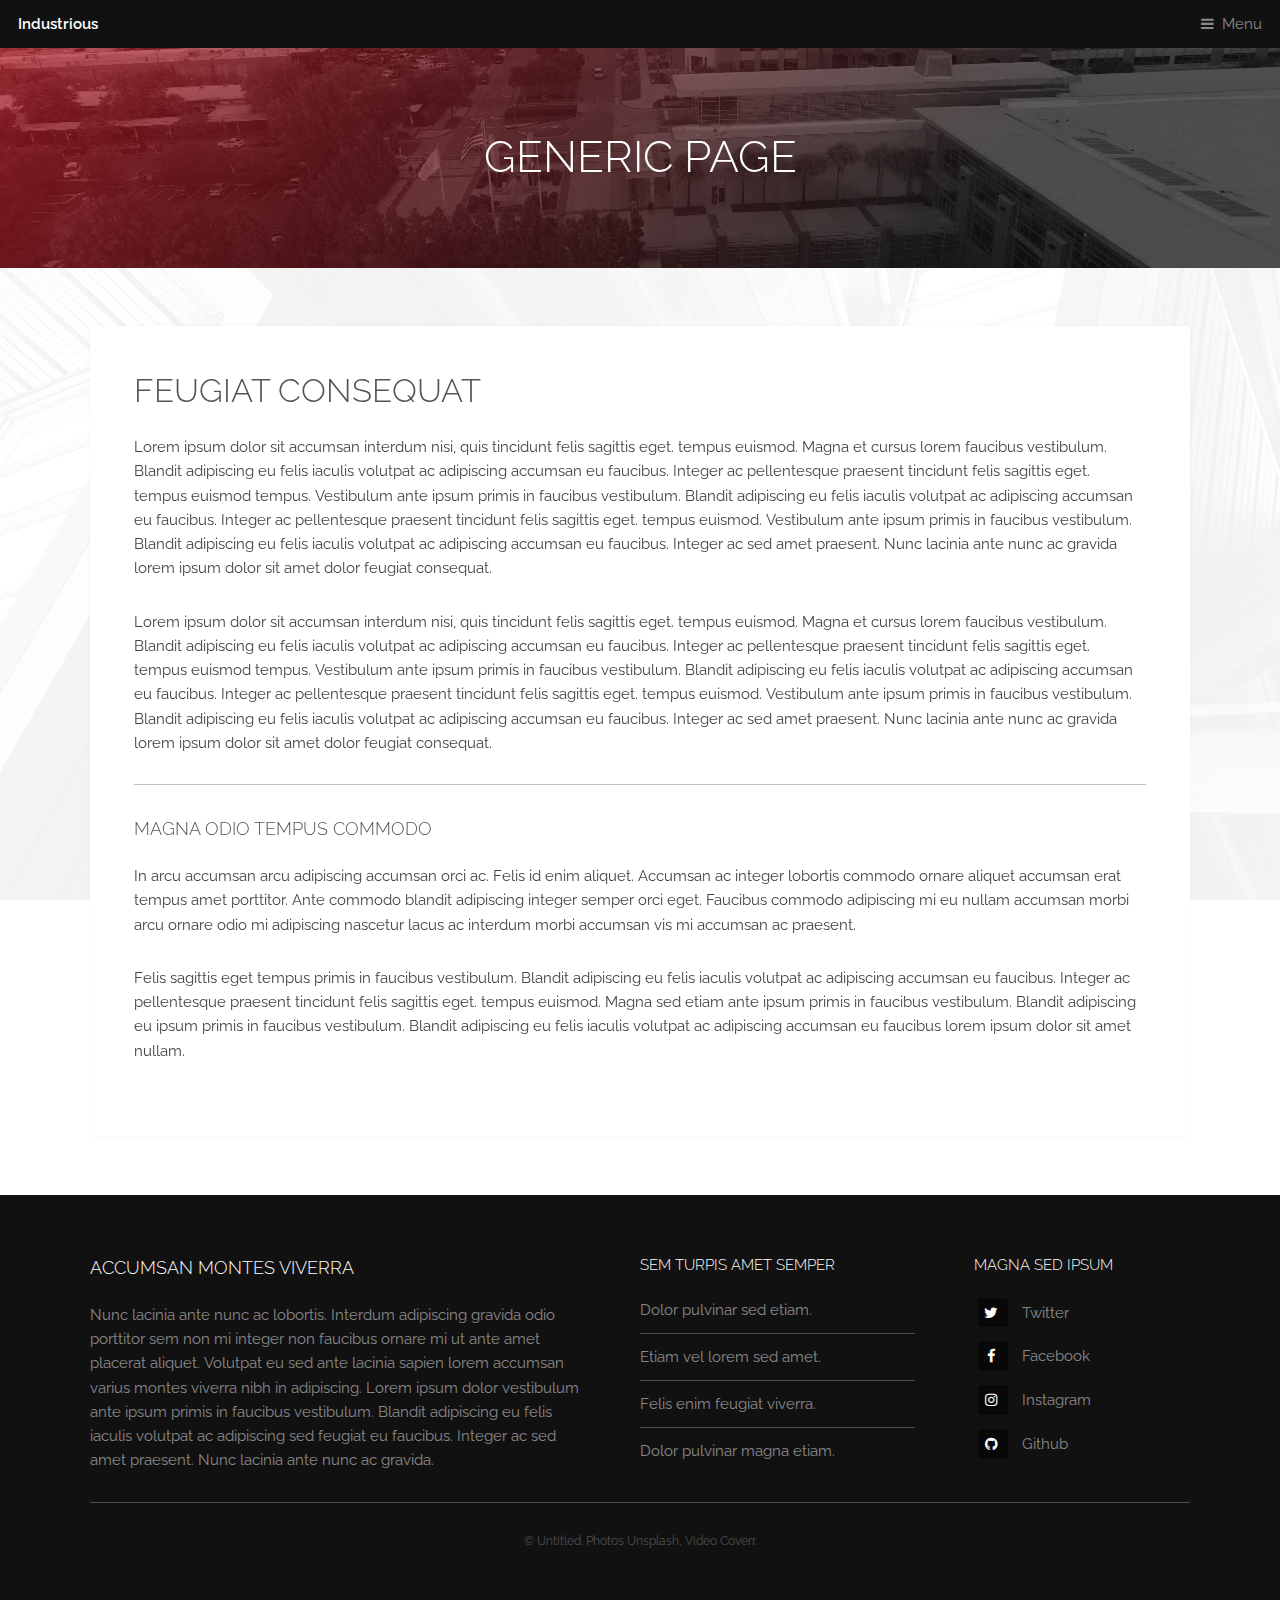
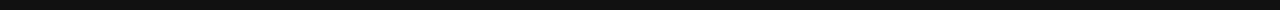
==== generic.html @ 8e57fac6 "PERSONAL WEBSITE" ====
<!DOCTYPE HTML>
<!--
	Industrious by TEMPLATED
	templated.co @templatedco
	Released for free under the Creative Commons Attribution 3.0 license (templated.co/license)
-->
<html>
	<head>
		<title>Generic Page - Industrious by TEMPLATED</title>
		<meta charset="utf-8" />
		<meta name="viewport" content="width=device-width, initial-scale=1, user-scalable=no" />
		<meta name="description" content="" />
		<meta name="keywords" content="" />
		<link rel="stylesheet" href="assets/css/main.css" />
	</head>
	<body class="is-preload">

		<!-- Header -->
			<header id="header">
				<a class="logo" href="index.html">Industrious</a>
				<nav>
					<a href="#menu">Menu</a>
				</nav>
			</header>

		<!-- Nav -->
			<nav id="menu">
				<ul class="links">
					<li><a href="index.html">Home</a></li>
					<li><a href="elements.html">Elements</a></li>
					<li><a href="generic.html">Generic</a></li>
				</ul>
			</nav>

		<!-- Heading -->
			<div id="heading" >
				<h1>Generic Page</h1>
			</div>

		<!-- Main -->
			<section id="main" class="wrapper">
				<div class="inner">
					<div class="content">
						<header>
							<h2>Feugiat consequat</h2>
						</header>
						<p>Lorem ipsum dolor sit accumsan interdum nisi, quis tincidunt felis sagittis eget. tempus euismod. Magna et cursus lorem faucibus vestibulum. Blandit adipiscing eu felis iaculis volutpat ac adipiscing accumsan eu faucibus. Integer ac pellentesque praesent tincidunt felis sagittis eget. tempus euismod tempus. Vestibulum ante ipsum primis in faucibus vestibulum. Blandit adipiscing eu felis iaculis volutpat ac adipiscing accumsan eu faucibus. Integer ac pellentesque praesent tincidunt felis sagittis eget. tempus euismod. Vestibulum ante ipsum primis in faucibus vestibulum. Blandit adipiscing eu felis iaculis volutpat ac adipiscing accumsan eu faucibus. Integer ac sed amet praesent. Nunc lacinia ante nunc ac gravida lorem ipsum dolor sit amet dolor feugiat consequat. </p>
						<p>Lorem ipsum dolor sit accumsan interdum nisi, quis tincidunt felis sagittis eget. tempus euismod. Magna et cursus lorem faucibus vestibulum. Blandit adipiscing eu felis iaculis volutpat ac adipiscing accumsan eu faucibus. Integer ac pellentesque praesent tincidunt felis sagittis eget. tempus euismod tempus. Vestibulum ante ipsum primis in faucibus vestibulum. Blandit adipiscing eu felis iaculis volutpat ac adipiscing accumsan eu faucibus. Integer ac pellentesque praesent tincidunt felis sagittis eget. tempus euismod. Vestibulum ante ipsum primis in faucibus vestibulum. Blandit adipiscing eu felis iaculis volutpat ac adipiscing accumsan eu faucibus. Integer ac sed amet praesent. Nunc lacinia ante nunc ac gravida lorem ipsum dolor sit amet dolor feugiat consequat. </p>
						<hr />
						<h3>Magna odio tempus commodo</h3>
						<p>In arcu accumsan arcu adipiscing accumsan orci ac. Felis id enim aliquet. Accumsan ac integer lobortis commodo ornare aliquet accumsan erat tempus amet porttitor. Ante commodo blandit adipiscing integer semper orci eget. Faucibus commodo adipiscing mi eu nullam accumsan morbi arcu ornare odio mi adipiscing nascetur lacus ac interdum morbi accumsan vis mi accumsan ac praesent.</p>
						<p>Felis sagittis eget tempus primis in faucibus vestibulum. Blandit adipiscing eu felis iaculis volutpat ac adipiscing accumsan eu faucibus. Integer ac pellentesque praesent tincidunt felis sagittis eget. tempus euismod. Magna sed etiam ante ipsum primis in faucibus vestibulum. Blandit adipiscing eu ipsum primis in faucibus vestibulum. Blandit adipiscing eu felis iaculis volutpat ac adipiscing accumsan eu faucibus lorem ipsum dolor sit amet nullam.</p>
					</div>
				</div>
			</section>

		<!-- Footer -->
			<footer id="footer">
				<div class="inner">
					<div class="content">
						<section>
							<h3>Accumsan montes viverra</h3>
							<p>Nunc lacinia ante nunc ac lobortis. Interdum adipiscing gravida odio porttitor sem non mi integer non faucibus ornare mi ut ante amet placerat aliquet. Volutpat eu sed ante lacinia sapien lorem accumsan varius montes viverra nibh in adipiscing. Lorem ipsum dolor vestibulum ante ipsum primis in faucibus vestibulum. Blandit adipiscing eu felis iaculis volutpat ac adipiscing sed feugiat eu faucibus. Integer ac sed amet praesent. Nunc lacinia ante nunc ac gravida.</p>
						</section>
						<section>
							<h4>Sem turpis amet semper</h4>
							<ul class="alt">
								<li><a href="#">Dolor pulvinar sed etiam.</a></li>
								<li><a href="#">Etiam vel lorem sed amet.</a></li>
								<li><a href="#">Felis enim feugiat viverra.</a></li>
								<li><a href="#">Dolor pulvinar magna etiam.</a></li>
							</ul>
						</section>
						<section>
							<h4>Magna sed ipsum</h4>
							<ul class="plain">
								<li><a href="#"><i class="icon fa-twitter">&nbsp;</i>Twitter</a></li>
								<li><a href="#"><i class="icon fa-facebook">&nbsp;</i>Facebook</a></li>
								<li><a href="#"><i class="icon fa-instagram">&nbsp;</i>Instagram</a></li>
								<li><a href="#"><i class="icon fa-github">&nbsp;</i>Github</a></li>
							</ul>
						</section>
					</div>
					<div class="copyright">
						&copy; Untitled. Photos <a href="https://unsplash.co">Unsplash</a>, Video <a href="https://coverr.co">Coverr</a>.
					</div>
				</div>
			</footer>

		<!-- Scripts -->
			<script src="assets/js/jquery.min.js"></script>
			<script src="assets/js/browser.min.js"></script>
			<script src="assets/js/breakpoints.min.js"></script>
			<script src="assets/js/util.js"></script>
			<script src="assets/js/main.js"></script>

	</body>
</html>
---- assets/css/main.css ----
@import url(font-awesome.min.css);
@import url("https://fonts.googleapis.com/css?family=Raleway:200,300,400,500,600");
/*
	Industrious by TEMPLATED
	templated.co @templatedco
	Released for free under the Creative Commons Attribution 3.0 license (templated.co/license)
*/
/* Basic */
@-ms-viewport {
  width: device-width; }
body {
  -ms-overflow-style: scrollbar; }

@media screen and (max-width: 480px) {
  html, body {
    min-width: 320px; } }
html {
  box-sizing: border-box; }

*, *:before, *:after {
  box-sizing: inherit; }

body {
  background: #ffffff; }
  body.is-preload *, body.is-preload *:before, body.is-preload *:after {
    -moz-animation: none !important;
    -webkit-animation: none !important;
    -ms-animation: none !important;
    animation: none !important;
    -moz-transition: none !important;
    -webkit-transition: none !important;
    -ms-transition: none !important;
    transition: none !important; }

html, body, div, span, applet, object,
iframe, h1, h2, h3, h4, h5, h6, p, blockquote,
pre, a, abbr, acronym, address, big, cite,
code, del, dfn, em, img, ins, kbd, q, s, samp,
small, strike, strong, sub, sup, tt, var, b,
u, i, center, dl, dt, dd, ol, ul, li, fieldset,
form, label, legend, table, caption, tbody,
tfoot, thead, tr, th, td, article, aside,
canvas, details, embed, figure, figcaption,
footer, header, hgroup, menu, nav, output, ruby,
section, summary, time, mark, audio, video {
  margin: 0;
  padding: 0;
  border: 0;
  font-size: 100%;
  font: inherit;
  vertical-align: baseline; }

article, aside, details, figcaption, figure,
footer, header, hgroup, menu, nav, section {
  display: block; }

body {
  line-height: 1; }

ol, ul {
  list-style: none; }

blockquote, q {
  quotes: none; }
  blockquote:before, blockquote:after, q:before, q:after {
    content: '';
    content: none; }

table {
  border-collapse: collapse;
  border-spacing: 0; }

body {
  -webkit-text-size-adjust: none; }

mark {
  background-color: transparent;
  color: inherit; }

input::-moz-focus-inner {
  border: 0;
  padding: 0; }

input, select, textarea {
  -moz-appearance: none;
  -webkit-appearance: none;
  -ms-appearance: none;
  appearance: none; }

/* Typography */
html {
  font-size: 13pt; }
  @media screen and (max-width: 1680px) {
    html {
      font-size: 11pt; } }
  @media screen and (max-width: 980px) {
    html {
      font-size: 12pt; } }
  @media screen and (max-width: 480px) {
    html {
      font-size: 11pt; } }

body {
  background-color: #ffffff;
  color: #444444; }

body, input, select, textarea {
  font-family: "Raleway", Arial, Helvetica, sans-serif;
  font-weight: 400;
  font-size: 1rem;
  line-height: 1.65; }

a {
  -moz-transition: color 0.2s ease-in-out;
  -webkit-transition: color 0.2s ease-in-out;
  -ms-transition: color 0.2s ease-in-out;
  transition: color 0.2s ease-in-out;
  text-decoration: underline; }
  a:hover {
    text-decoration: none; }

strong, b {
  font-weight: 600; }

em, i {
  font-style: italic; }

p {
  margin: 0 0 2rem 0; }

header.special {
  text-align: center;
  margin-bottom: 4rem; }
  header.special p {
    max-width: 75%;
    margin-left: auto;
    margin-right: auto; }

h1, h2, h3, h4, h5, h6 {
  font-weight: 300;
  line-height: 1.5;
  text-transform: uppercase;
  margin: 0 0 1.5rem 0; }
  h1 a, h2 a, h3 a, h4 a, h5 a, h6 a {
    color: inherit;
    text-decoration: none; }

h1 {
  font-size: 3rem;
  line-height: 1.2; }

h2 {
  font-size: 2.25rem;
  line-height: 1.3; }

h3 {
  font-size: 1.25rem; }

h4 {
  font-size: 1rem; }

h5 {
  font-size: 0.9rem; }

h6 {
  font-size: 0.7rem; }

@media screen and (max-width: 736px) {
  h1 {
    font-size: 2.75rem;
    line-height: 1.3; }

  h2 {
    font-size: 1.75rem;
    line-height: 1.5; }

  h3 {
    font-size: 1.25rem; } }
sub {
  font-size: 0.8rem;
  position: relative;
  top: 0.5rem; }

sup {
  font-size: 0.8rem;
  position: relative;
  top: -0.5rem; }

blockquote {
  border-left: solid 0.5rem;
  font-style: italic;
  margin: 0 0 2rem 0;
  padding: 1rem 0 1rem 2rem; }

code {
  border-radius: 4px;
  border: solid 1px;
  font-family: "Courier New", monospace;
  font-size: 0.9rem;
  margin: 0 0.25rem;
  padding: 0.25rem 0.65rem; }

pre {
  -webkit-overflow-scrolling: touch;
  font-family: "Courier New", monospace;
  font-size: 0.9rem;
  margin: 0 0 2rem 0; }
  pre code {
    display: block;
    line-height: 1.75;
    padding: 1rem 1.5rem;
    overflow-x: auto; }

hr {
  border: 0;
  border-bottom: solid 1px;
  margin: 2rem 0; }
  hr.major {
    margin: 4rem 0; }

input, select, textarea {
  color: #555555; }

a {
  color: #ce1b28; }

strong, b {
  color: #555555; }

h1, h2, h3, h4, h5, h6 {
  color: #555555; }

blockquote {
  border-left-color: rgba(0, 0, 0, 0.25); }

code {
  background: rgba(0, 0, 0, 0.075);
  border-color: rgba(0, 0, 0, 0.25); }

hr {
  border-bottom-color: rgba(0, 0, 0, 0.25); }

/* Inner */
.inner {
  margin: 0 auto;
  width: 75rem;
  max-width: calc(100% - 6rem); }
  @media screen and (max-width: 480px) {
    .inner {
      max-width: calc(100% - 3rem); } }

/* Button */
input[type="submit"],
input[type="reset"],
input[type="button"],
button,
.button {
  -moz-appearance: none;
  -webkit-appearance: none;
  -ms-appearance: none;
  appearance: none;
  -moz-transition: background-color 0.2s ease-in-out, box-shadow 0.2s ease-in-out, color 0.2s ease-in-out;
  -webkit-transition: background-color 0.2s ease-in-out, box-shadow 0.2s ease-in-out, color 0.2s ease-in-out;
  -ms-transition: background-color 0.2s ease-in-out, box-shadow 0.2s ease-in-out, color 0.2s ease-in-out;
  transition: background-color 0.2s ease-in-out, box-shadow 0.2s ease-in-out, color 0.2s ease-in-out;
  border: 0;
  border-radius: 4px;
  cursor: pointer;
  display: inline-block;
  font-weight: 600;
  height: 3.25rem;
  line-height: 3.25rem;
  padding: 0 1.75rem;
  text-align: center;
  text-decoration: none;
  white-space: nowrap; }
  input[type="submit"].small,
  input[type="reset"].small,
  input[type="button"].small,
  button.small,
  .button.small {
    font-size: 0.8rem;
    height: 2.4375rem;
    line-height: 2.4375rem;
    padding: 0 1.25rem; }
  input[type="submit"].large,
  input[type="reset"].large,
  input[type="button"].large,
  button.large,
  .button.large {
    font-size: 1.35rem;
    height: 4.0625rem;
    line-height: 4.0625rem;
    padding: 0 2rem; }
  input[type="submit"].wide,
  input[type="reset"].wide,
  input[type="button"].wide,
  button.wide,
  .button.wide {
    min-width: 13rem; }
  input[type="submit"].icon:before,
  input[type="reset"].icon:before,
  input[type="button"].icon:before,
  button.icon:before,
  .button.icon:before {
    margin-right: 0.5rem; }
  input[type="submit"].fit,
  input[type="reset"].fit,
  input[type="button"].fit,
  button.fit,
  .button.fit {
    width: 100%; }
  input[type="submit"].disabled, input[type="submit"]:disabled,
  input[type="reset"].disabled,
  input[type="reset"]:disabled,
  input[type="button"].disabled,
  input[type="button"]:disabled,
  button.disabled,
  button:disabled,
  .button.disabled,
  .button:disabled {
    pointer-events: none;
    opacity: 0.25; }

input[type="submit"],
input[type="reset"],
input[type="button"],
button,
.button {
  background-color: transparent;
  box-shadow: inset 0 0 0 1px #555555;
  color: #555555 !important; }
  input[type="submit"]:hover,
  input[type="reset"]:hover,
  input[type="button"]:hover,
  button:hover,
  .button:hover {
    box-shadow: inset 0 0 0 1px #ce1b28;
    color: #ce1b28 !important; }
    input[type="submit"]:hover:active,
    input[type="reset"]:hover:active,
    input[type="button"]:hover:active,
    button:hover:active,
    .button:hover:active {
      background-color: rgba(206, 27, 40, 0.25); }
  input[type="submit"].primary,
  input[type="reset"].primary,
  input[type="button"].primary,
  button.primary,
  .button.primary {
    box-shadow: none;
    background-color: #ce1b28;
    color: #ffffff !important; }
    input[type="submit"].primary:hover,
    input[type="reset"].primary:hover,
    input[type="button"].primary:hover,
    button.primary:hover,
    .button.primary:hover {
      background-color: #e2212f;
      box-shadow: none; }
      input[type="submit"].primary:hover:active,
      input[type="reset"].primary:hover:active,
      input[type="button"].primary:hover:active,
      button.primary:hover:active,
      .button.primary:hover:active {
        background-color: #b71824; }

/* Form */
form {
  margin: 0 0 2rem 0; }

input[type="text"],
input[type="password"],
input[type="email"],
input[type="tel"],
input[type="search"],
input[type="url"],
select,
textarea {
  -moz-appearance: none;
  -webkit-appearance: none;
  -ms-appearance: none;
  appearance: none;
  border-radius: 4px;
  border: none;
  border: solid 1px;
  color: inherit;
  display: block;
  outline: 0;
  padding: 0 1rem;
  text-decoration: none;
  width: 100%; }
  input[type="text"]:invalid,
  input[type="password"]:invalid,
  input[type="email"]:invalid,
  input[type="tel"]:invalid,
  input[type="search"]:invalid,
  input[type="url"]:invalid,
  select:invalid,
  textarea:invalid {
    box-shadow: none; }

label {
  display: block;
  font-size: 1rem;
  font-weight: 600;
  margin: 0 0 1rem 0; }

input[type="text"],
input[type="password"],
input[type="email"],
input[type="tel"],
input[type="search"],
input[type="url"] {
  height: 3.25rem; }

select {
  background-size: 1.25rem;
  background-repeat: no-repeat;
  background-position: calc(100% - 1rem) center;
  height: 3.25rem;
  padding-right: 3.25rem;
  text-overflow: ellipsis; }
  select:focus::-ms-value {
    background-color: transparent; }
  select::-ms-expand {
    display: none; }

textarea {
  padding: 0.75rem 1rem; }

input[type="checkbox"],
input[type="radio"] {
  -moz-appearance: none;
  -webkit-appearance: none;
  -ms-appearance: none;
  appearance: none;
  display: block;
  float: left;
  margin-right: -2rem;
  opacity: 0;
  width: 1rem;
  z-index: -1; }
  input[type="checkbox"] + label,
  input[type="radio"] + label {
    text-decoration: none;
    cursor: pointer;
    display: inline-block;
    font-size: 1rem;
    font-weight: 400;
    padding-left: 2.825rem;
    padding-right: 0.875rem;
    position: relative; }
    input[type="checkbox"] + label:before,
    input[type="radio"] + label:before {
      -moz-osx-font-smoothing: grayscale;
      -webkit-font-smoothing: antialiased;
      font-family: FontAwesome;
      font-style: normal;
      font-weight: normal;
      text-transform: none !important; }
    input[type="checkbox"] + label:before,
    input[type="radio"] + label:before {
      border-radius: 4px;
      border: solid 1px;
      content: '';
      display: inline-block;
      height: 1.95rem;
      left: 0;
      line-height: 1.86875rem;
      position: absolute;
      text-align: center;
      top: -0.1625rem;
      width: 1.95rem; }
  input[type="checkbox"]:checked + label:before,
  input[type="radio"]:checked + label:before {
    content: '\f00c'; }

input[type="checkbox"] + label:before {
  border-radius: 4px; }

input[type="radio"] + label:before {
  border-radius: 100%; }

::-webkit-input-placeholder {
  opacity: 1.0; }

:-moz-placeholder {
  opacity: 1.0; }

::-moz-placeholder {
  opacity: 1.0; }

:-ms-input-placeholder {
  opacity: 1.0; }

label {
  color: #555555; }

input[type="text"],
input[type="password"],
input[type="email"],
input[type="tel"],
input[type="search"],
input[type="url"],
select,
textarea {
  background-color: rgba(0, 0, 0, 0.075);
  border-color: rgba(0, 0, 0, 0.25); }
  input[type="text"]:focus,
  input[type="password"]:focus,
  input[type="email"]:focus,
  input[type="tel"]:focus,
  input[type="search"]:focus,
  input[type="url"]:focus,
  select:focus,
  textarea:focus {
    border-color: #ce1b28;
    box-shadow: 0 0 0 1px #ce1b28; }

select {
  background-image: url("data:image/svg+xml;charset=utf8,%3Csvg xmlns='http://www.w3.org/2000/svg' width='40' height='40' preserveAspectRatio='none' viewBox='0 0 40 40'%3E%3Cpath d='M9.4,12.3l10.4,10.4l10.4-10.4c0.2-0.2,0.5-0.4,0.9-0.4c0.3,0,0.6,0.1,0.9,0.4l3.3,3.3c0.2,0.2,0.4,0.5,0.4,0.9 c0,0.4-0.1,0.6-0.4,0.9L20.7,31.9c-0.2,0.2-0.5,0.4-0.9,0.4c-0.3,0-0.6-0.1-0.9-0.4L4.3,17.3c-0.2-0.2-0.4-0.5-0.4-0.9 c0-0.4,0.1-0.6,0.4-0.9l3.3-3.3c0.2-0.2,0.5-0.4,0.9-0.4S9.1,12.1,9.4,12.3z' fill='rgba(0, 0, 0, 0.25)' /%3E%3C/svg%3E"); }
  select option {
    color: #444444;
    background-color: #ffffff; }

input[type="checkbox"] + label,
input[type="radio"] + label {
  color: #444444; }
  input[type="checkbox"] + label:before,
  input[type="radio"] + label:before {
    background: rgba(0, 0, 0, 0.075);
    border-color: rgba(0, 0, 0, 0.25); }
input[type="checkbox"]:checked + label:before,
input[type="radio"]:checked + label:before {
  background-color: #ce1b28;
  border-color: #ce1b28;
  color: #ffffff; }
input[type="checkbox"]:focus + label:before,
input[type="radio"]:focus + label:before {
  border-color: #ce1b28;
  box-shadow: 0 0 0 1px #ce1b28; }

::-webkit-input-placeholder {
  color: #bbbbbb !important; }

:-moz-placeholder {
  color: #bbbbbb !important; }

::-moz-placeholder {
  color: #bbbbbb !important; }

:-ms-input-placeholder {
  color: #bbbbbb !important; }

/* List */
ol {
  list-style: decimal;
  margin: 0 0 2rem 0;
  padding-left: 1.25rem; }
  ol li {
    padding-left: 0.25rem; }

ul {
  list-style: disc;
  margin: 0 0 2rem 0;
  padding-left: 1rem; }
  ul li {
    padding-left: 0.325rem; }
  ul.plain {
    list-style: none;
    padding-left: 0; }
    ul.plain li {
      margin-bottom: 1rem; }
      ul.plain li .icon {
        border-radius: 4px;
        color: #ffffff;
        display: inline-block;
        margin-right: 1rem;
        text-align: center;
        width: 2rem;
        height: 2rem;
        line-height: 2rem;
        background: rgba(0, 0, 0, 0.5); }
  ul.alt {
    list-style: none;
    padding-left: 0; }
    ul.alt li {
      border-top: solid 1px;
      padding: 0.75rem 0; }
      ul.alt li:first-child {
        border-top: 0;
        padding-top: 0; }
      ul.alt li:last-child {
        padding-bottom: 0; }

dl {
  margin: 0 0 2rem 0; }
  dl dt {
    display: block;
    font-weight: 600;
    margin: 0 0 1rem 0; }
  dl dd {
    margin-left: 1.5rem; }

ul.alt li {
  border-top-color: rgba(0, 0, 0, 0.25); }

/* Table */
.table-wrapper {
  -webkit-overflow-scrolling: touch;
  overflow-x: auto; }

table {
  margin: 0 0 2rem 0;
  width: 100%; }
  table tbody tr {
    border: solid 1px;
    border-left: 0;
    border-right: 0; }
  table td {
    padding: 0.75rem 0.75rem; }
  table th {
    font-size: 0.9rem;
    font-weight: 600;
    padding: 0 0.75rem 0.75rem 0.75rem;
    text-align: left; }
  table thead {
    border-bottom: solid 2px; }
  table tfoot {
    border-top: solid 2px; }
  table.alt {
    border-collapse: separate; }
    table.alt tbody tr td {
      border: solid 1px;
      border-left-width: 0;
      border-top-width: 0; }
      table.alt tbody tr td:first-child {
        border-left-width: 1px; }
    table.alt tbody tr:first-child td {
      border-top-width: 1px; }
    table.alt thead {
      border-bottom: 0; }
    table.alt tfoot {
      border-top: 0; }

table tbody tr {
  border-color: rgba(0, 0, 0, 0.25); }
  table tbody tr:nth-child(2n + 1) {
    background-color: rgba(0, 0, 0, 0.075); }
table th {
  color: #555555; }
table thead {
  border-bottom-color: rgba(0, 0, 0, 0.25); }
table tfoot {
  border-top-color: rgba(0, 0, 0, 0.25); }
table.alt tbody tr td {
  border-color: rgba(0, 0, 0, 0.25); }

/* Highlights */
.highlights {
  width: 100%;
  margin: 2.5rem 0;
  display: -moz-flex;
  display: -webkit-flex;
  display: -ms-flex;
  display: flex;
  -moz-flex-wrap: wrap;
  -webkit-flex-wrap: wrap;
  -ms-flex-wrap: wrap;
  flex-wrap: wrap;
  -moz-align-items: -moz-stretch;
  -webkit-align-items: -webkit-stretch;
  -ms-align-items: -ms-stretch;
  align-items: stretch; }
  .highlights > * {
    -moz-flex-shrink: 1;
    -webkit-flex-shrink: 1;
    -ms-flex-shrink: 1;
    flex-shrink: 1;
    -moz-flex-grow: 0;
    -webkit-flex-grow: 0;
    -ms-flex-grow: 0;
    flex-grow: 0; }
  .highlights > * {
    width: 33.3333333333%; }
  .highlights > * {
    padding: 1.5rem;
    width: calc(33.3333333333% + 1rem); }
  .highlights > :nth-child(-n + 3) {
    padding-top: 0; }
  .highlights > :nth-last-child(-n + 3) {
    padding-bottom: 0; }
  .highlights > :nth-child(3n + 1) {
    padding-left: 0; }
  .highlights > :nth-child(3n) {
    padding-right: 0; }
  .highlights > :nth-child(3n + 1),
  .highlights > :nth-child(3n) {
    width: calc(33.3333333333% + -0.5rem); }
  .highlights .content {
    border-radius: 4px;
    height: 100%;
    padding: 3rem;
    text-align: center; }
    .highlights .content .icon {
      font-size: 5rem; }
  .highlights > div > :last-child {
    margin-bottom: 0; }
  @media screen and (max-width: 980px) {
    .highlights > * {
      width: 50%; }
    .highlights > * {
      padding: 1rem;
      width: calc(33.3333333333% + 0.6666666667rem); }
    .highlights > :nth-child(-n + 3) {
      padding-top: 1rem; }
    .highlights > :nth-last-child(-n + 3) {
      padding-bottom: 1rem; }
    .highlights > :nth-child(3n + 1) {
      padding-left: 1rem; }
    .highlights > :nth-child(3n) {
      padding-right: 1rem; }
    .highlights > :nth-child(3n + 1),
    .highlights > :nth-child(3n) {
      padding: 1rem;
      width: calc(50% + 1rem); }
    .highlights > * {
      padding: 1rem;
      width: calc(50% + 1rem); }
    .highlights > :nth-child(-n + 2) {
      padding-top: 0; }
    .highlights > :nth-last-child(-n + 2) {
      padding-bottom: 0; }
    .highlights > :nth-child(2n + 1) {
      padding-left: 0; }
    .highlights > :nth-child(2n) {
      padding-right: 0; }
    .highlights > :nth-child(2n + 1),
    .highlights > :nth-child(2n) {
      width: calc(50% + 0rem); }
    .highlights .content {
      padding: 2rem; } }
  @media screen and (max-width: 736px) {
    .highlights > * {
      width: 100%; }
    .highlights > * {
      padding: 1rem;
      width: calc(33.3333333333% + 0.6666666667rem); }
    .highlights > :nth-child(-n + 3) {
      padding-top: 1rem; }
    .highlights > :nth-last-child(-n + 3) {
      padding-bottom: 1rem; }
    .highlights > :nth-child(3n + 1) {
      padding-left: 1rem; }
    .highlights > :nth-child(3n) {
      padding-right: 1rem; }
    .highlights > :nth-child(3n + 1),
    .highlights > :nth-child(3n) {
      padding: 1rem;
      width: calc(100% + 2rem); }
    .highlights > * {
      padding: 1rem;
      width: calc(50% + 1rem); }
    .highlights > :nth-child(-n + 2) {
      padding-top: 1rem; }
    .highlights > :nth-last-child(-n + 2) {
      padding-bottom: 1rem; }
    .highlights > :nth-child(2n + 1) {
      padding-left: 1rem; }
    .highlights > :nth-child(2n) {
      padding-right: 1rem; }
    .highlights > :nth-child(2n + 1),
    .highlights > :nth-child(2n) {
      padding: 1rem;
      width: calc(100% + 2rem); }
    .highlights > * {
      padding: 1rem;
      width: calc(100% + 2rem); }
    .highlights > :nth-child(-n + 1) {
      padding-top: 0; }
    .highlights > :nth-last-child(-n + 1) {
      padding-bottom: 0; }
    .highlights > :nth-child(1n + 1) {
      padding-left: 0; }
    .highlights > :nth-child(1n) {
      padding-right: 0; }
    .highlights > :nth-child(1n + 1),
    .highlights > :nth-child(1n) {
      width: calc(100% + 1rem); } }

.highlights .content {
  background: #ffffff;
  box-shadow: 0px 0px 4px 1px rgba(0, 0, 0, 0.025); }

/* Testimonials */
.testimonials {
  margin: 2.5rem 0;
  width: 100%;
  display: -moz-flex;
  display: -webkit-flex;
  display: -ms-flex;
  display: flex;
  -moz-flex-wrap: wrap;
  -webkit-flex-wrap: wrap;
  -ms-flex-wrap: wrap;
  flex-wrap: wrap;
  -moz-align-items: -moz-stretch;
  -webkit-align-items: -webkit-stretch;
  -ms-align-items: -ms-stretch;
  align-items: stretch; }
  .testimonials > * {
    -moz-flex-shrink: 1;
    -webkit-flex-shrink: 1;
    -ms-flex-shrink: 1;
    flex-shrink: 1;
    -moz-flex-grow: 0;
    -webkit-flex-grow: 0;
    -ms-flex-grow: 0;
    flex-grow: 0; }
  .testimonials > * {
    width: 33.3333333333%; }
  .testimonials > * {
    padding: 1.5rem;
    width: calc(33.3333333333% + 1rem); }
  .testimonials > :nth-child(-n + 3) {
    padding-top: 0; }
  .testimonials > :nth-last-child(-n + 3) {
    padding-bottom: 0; }
  .testimonials > :nth-child(3n + 1) {
    padding-left: 0; }
  .testimonials > :nth-child(3n) {
    padding-right: 0; }
  .testimonials > :nth-child(3n + 1),
  .testimonials > :nth-child(3n) {
    width: calc(33.3333333333% + -0.5rem); }
  .testimonials .content {
    border-radius: 4px;
    height: 100%;
    padding: 3rem; }
    .testimonials .content .author {
      display: -moz-flex;
      display: -webkit-flex;
      display: -ms-flex;
      display: flex;
      -moz-align-items: center;
      -webkit-align-items: center;
      -ms-align-items: center;
      align-items: center; }
      .testimonials .content .author blockquote {
        margin: 0; }
      .testimonials .content .author .image {
        margin-right: 2rem;
        width: 20%; }
        .testimonials .content .author .image img {
          border-radius: 100%;
          max-width: 100%; }
    .testimonials .content .credit {
      font-size: 0.75rem; }
    .testimonials .content p:last-child {
      margin: 0; }
  .testimonials > div > :last-child {
    margin-bottom: 0; }
  @media screen and (max-width: 980px) {
    .testimonials > * {
      width: 50%; }
    .testimonials > * {
      padding: 1rem;
      width: calc(33.3333333333% + 0.6666666667rem); }
    .testimonials > :nth-child(-n + 3) {
      padding-top: 1rem; }
    .testimonials > :nth-last-child(-n + 3) {
      padding-bottom: 1rem; }
    .testimonials > :nth-child(3n + 1) {
      padding-left: 1rem; }
    .testimonials > :nth-child(3n) {
      padding-right: 1rem; }
    .testimonials > :nth-child(3n + 1),
    .testimonials > :nth-child(3n) {
      padding: 1rem;
      width: calc(50% + 1rem); }
    .testimonials > * {
      padding: 1rem;
      width: calc(50% + 1rem); }
    .testimonials > :nth-child(-n + 2) {
      padding-top: 0; }
    .testimonials > :nth-last-child(-n + 2) {
      padding-bottom: 0; }
    .testimonials > :nth-child(2n + 1) {
      padding-left: 0; }
    .testimonials > :nth-child(2n) {
      padding-right: 0; }
    .testimonials > :nth-child(2n + 1),
    .testimonials > :nth-child(2n) {
      width: calc(50% + 0rem); }
    .testimonials .content {
      padding: 2rem; } }
  @media screen and (max-width: 736px) {
    .testimonials > * {
      width: 100%; }
    .testimonials > * {
      padding: 1rem;
      width: calc(33.3333333333% + 0.6666666667rem); }
    .testimonials > :nth-child(-n + 3) {
      padding-top: 1rem; }
    .testimonials > :nth-last-child(-n + 3) {
      padding-bottom: 1rem; }
    .testimonials > :nth-child(3n + 1) {
      padding-left: 1rem; }
    .testimonials > :nth-child(3n) {
      padding-right: 1rem; }
    .testimonials > :nth-child(3n + 1),
    .testimonials > :nth-child(3n) {
      padding: 1rem;
      width: calc(100% + 2rem); }
    .testimonials > * {
      padding: 1rem;
      width: calc(50% + 1rem); }
    .testimonials > :nth-child(-n + 2) {
      padding-top: 1rem; }
    .testimonials > :nth-last-child(-n + 2) {
      padding-bottom: 1rem; }
    .testimonials > :nth-child(2n + 1) {
      padding-left: 1rem; }
    .testimonials > :nth-child(2n) {
      padding-right: 1rem; }
    .testimonials > :nth-child(2n + 1),
    .testimonials > :nth-child(2n) {
      padding: 1rem;
      width: calc(100% + 2rem); }
    .testimonials > * {
      padding: 1rem;
      width: calc(100% + 2rem); }
    .testimonials > :nth-child(-n + 1) {
      padding-top: 0; }
    .testimonials > :nth-last-child(-n + 1) {
      padding-bottom: 0; }
    .testimonials > :nth-child(1n + 1) {
      padding-left: 0; }
    .testimonials > :nth-child(1n) {
      padding-right: 0; }
    .testimonials > :nth-child(1n + 1),
    .testimonials > :nth-child(1n) {
      width: calc(100% + 1rem); } }

.testimonials .content {
  background: #ffffff;
  box-shadow: 0px 0px 4px 1px rgba(0, 0, 0, 0.025); }
  .testimonials .content .credit strong {
    color: #ce1b28; }

/* Actions */
ul.actions {
  display: -moz-flex;
  display: -webkit-flex;
  display: -ms-flex;
  display: flex;
  cursor: default;
  list-style: none;
  margin-left: -1rem;
  padding-left: 0; }
  ul.actions li {
    padding: 0 0 0 1rem;
    vertical-align: middle; }
  ul.actions.special {
    -moz-justify-content: center;
    -webkit-justify-content: center;
    -ms-justify-content: center;
    justify-content: center;
    width: calc(100% + 1rem); }
  ul.actions.stacked {
    -moz-flex-direction: column;
    -webkit-flex-direction: column;
    -ms-flex-direction: column;
    flex-direction: column;
    margin-left: 0; }
    ul.actions.stacked li {
      padding: 1.3rem 0 0 0; }
      ul.actions.stacked li:first-child {
        padding-top: 0; }
  ul.actions.fit {
    width: calc(100% + 1rem); }
    ul.actions.fit li {
      -moz-flex-grow: 1;
      -webkit-flex-grow: 1;
      -ms-flex-grow: 1;
      flex-grow: 1;
      -moz-flex-shrink: 1;
      -webkit-flex-shrink: 1;
      -ms-flex-shrink: 1;
      flex-shrink: 1;
      width: 100%; }
      ul.actions.fit li > * {
        width: 100%; }
    ul.actions.fit.stacked {
      width: 100%; }
  @media screen and (max-width: 480px) {
    ul.actions:not(.fixed) {
      -moz-flex-direction: column;
      -webkit-flex-direction: column;
      -ms-flex-direction: column;
      flex-direction: column;
      margin-left: 0;
      width: 100% !important; }
      ul.actions:not(.fixed) li {
        -moz-flex-grow: 1;
        -webkit-flex-grow: 1;
        -ms-flex-grow: 1;
        flex-grow: 1;
        -moz-flex-shrink: 1;
        -webkit-flex-shrink: 1;
        -ms-flex-shrink: 1;
        flex-shrink: 1;
        padding: 1rem 0 0 0;
        text-align: center;
        width: 100%; }
        ul.actions:not(.fixed) li > * {
          width: 100%; }
        ul.actions:not(.fixed) li:first-child {
          padding-top: 0; }
        ul.actions:not(.fixed) li input[type="submit"],
        ul.actions:not(.fixed) li input[type="reset"],
        ul.actions:not(.fixed) li input[type="button"],
        ul.actions:not(.fixed) li button,
        ul.actions:not(.fixed) li .button {
          width: 100%; }
          ul.actions:not(.fixed) li input[type="submit"].icon:before,
          ul.actions:not(.fixed) li input[type="reset"].icon:before,
          ul.actions:not(.fixed) li input[type="button"].icon:before,
          ul.actions:not(.fixed) li button.icon:before,
          ul.actions:not(.fixed) li .button.icon:before {
            margin-left: -0.5rem; } }

/* Grid */
.row {
  display: flex;
  flex-wrap: wrap;
  box-sizing: border-box; }
  .row > * {
    box-sizing: border-box; }
  .row.gtr-uniform > * > :last-child {
    margin-bottom: 0; }

.row > .imp {
  order: -1; }
.row > .col-1 {
  width: 8.3333333333%; }
.row > .off-1 {
  margin-left: 8.3333333333%; }
.row > .col-2 {
  width: 16.6666666667%; }
.row > .off-2 {
  margin-left: 16.6666666667%; }
.row > .col-3 {
  width: 25%; }
.row > .off-3 {
  margin-left: 25%; }
.row > .col-4 {
  width: 33.3333333333%; }
.row > .off-4 {
  margin-left: 33.3333333333%; }
.row > .col-5 {
  width: 41.6666666667%; }
.row > .off-5 {
  margin-left: 41.6666666667%; }
.row > .col-6 {
  width: 50%; }
.row > .off-6 {
  margin-left: 50%; }
.row > .col-7 {
  width: 58.3333333333%; }
.row > .off-7 {
  margin-left: 58.3333333333%; }
.row > .col-8 {
  width: 66.6666666667%; }
.row > .off-8 {
  margin-left: 66.6666666667%; }
.row > .col-9 {
  width: 75%; }
.row > .off-9 {
  margin-left: 75%; }
.row > .col-10 {
  width: 83.3333333333%; }
.row > .off-10 {
  margin-left: 83.3333333333%; }
.row > .col-11 {
  width: 91.6666666667%; }
.row > .off-11 {
  margin-left: 91.6666666667%; }
.row > .col-12 {
  width: 100%; }
.row > .off-12 {
  margin-left: 100%; }
.row.gtr-0 {
  margin-top: 0;
  margin-left: 0rem; }
  .row.gtr-0 > * {
    padding: 0 0 0 0rem; }
  .row.gtr-0.gtr-uniform {
    margin-top: 0rem; }
    .row.gtr-0.gtr-uniform > * {
      padding-top: 0rem; }
.row.gtr-25 {
  margin-top: 0;
  margin-left: -0.75rem; }
  .row.gtr-25 > * {
    padding: 0 0 0 0.75rem; }
  .row.gtr-25.gtr-uniform {
    margin-top: -0.75rem; }
    .row.gtr-25.gtr-uniform > * {
      padding-top: 0.75rem; }
.row.gtr-50 {
  margin-top: 0;
  margin-left: -1.5rem; }
  .row.gtr-50 > * {
    padding: 0 0 0 1.5rem; }
  .row.gtr-50.gtr-uniform {
    margin-top: -1.5rem; }
    .row.gtr-50.gtr-uniform > * {
      padding-top: 1.5rem; }
.row {
  margin-top: 0;
  margin-left: -3rem; }
  .row > * {
    padding: 0 0 0 3rem; }
  .row.gtr-uniform {
    margin-top: -3rem; }
    .row.gtr-uniform > * {
      padding-top: 3rem; }
.row.gtr-150 {
  margin-top: 0;
  margin-left: -4.5rem; }
  .row.gtr-150 > * {
    padding: 0 0 0 4.5rem; }
  .row.gtr-150.gtr-uniform {
    margin-top: -4.5rem; }
    .row.gtr-150.gtr-uniform > * {
      padding-top: 4.5rem; }
.row.gtr-200 {
  margin-top: 0;
  margin-left: -6rem; }
  .row.gtr-200 > * {
    padding: 0 0 0 6rem; }
  .row.gtr-200.gtr-uniform {
    margin-top: -6rem; }
    .row.gtr-200.gtr-uniform > * {
      padding-top: 6rem; }

@media screen and (max-width: 1680px) {
  .row {
    display: flex;
    flex-wrap: wrap;
    box-sizing: border-box; }
    .row > * {
      box-sizing: border-box; }
    .row.gtr-uniform > * > :last-child {
      margin-bottom: 0; }

  .row > .imp-xlarge {
    order: -1; }
  .row > .col-1-xlarge {
    width: 8.3333333333%; }
  .row > .off-1-xlarge {
    margin-left: 8.3333333333%; }
  .row > .col-2-xlarge {
    width: 16.6666666667%; }
  .row > .off-2-xlarge {
    margin-left: 16.6666666667%; }
  .row > .col-3-xlarge {
    width: 25%; }
  .row > .off-3-xlarge {
    margin-left: 25%; }
  .row > .col-4-xlarge {
    width: 33.3333333333%; }
  .row > .off-4-xlarge {
    margin-left: 33.3333333333%; }
  .row > .col-5-xlarge {
    width: 41.6666666667%; }
  .row > .off-5-xlarge {
    margin-left: 41.6666666667%; }
  .row > .col-6-xlarge {
    width: 50%; }
  .row > .off-6-xlarge {
    margin-left: 50%; }
  .row > .col-7-xlarge {
    width: 58.3333333333%; }
  .row > .off-7-xlarge {
    margin-left: 58.3333333333%; }
  .row > .col-8-xlarge {
    width: 66.6666666667%; }
  .row > .off-8-xlarge {
    margin-left: 66.6666666667%; }
  .row > .col-9-xlarge {
    width: 75%; }
  .row > .off-9-xlarge {
    margin-left: 75%; }
  .row > .col-10-xlarge {
    width: 83.3333333333%; }
  .row > .off-10-xlarge {
    margin-left: 83.3333333333%; }
  .row > .col-11-xlarge {
    width: 91.6666666667%; }
  .row > .off-11-xlarge {
    margin-left: 91.6666666667%; }
  .row > .col-12-xlarge {
    width: 100%; }
  .row > .off-12-xlarge {
    margin-left: 100%; }
  .row.gtr-0 {
    margin-top: 0;
    margin-left: 0rem; }
    .row.gtr-0 > * {
      padding: 0 0 0 0rem; }
    .row.gtr-0.gtr-uniform {
      margin-top: 0rem; }
      .row.gtr-0.gtr-uniform > * {
        padding-top: 0rem; }
  .row.gtr-25 {
    margin-top: 0;
    margin-left: -0.75rem; }
    .row.gtr-25 > * {
      padding: 0 0 0 0.75rem; }
    .row.gtr-25.gtr-uniform {
      margin-top: -0.75rem; }
      .row.gtr-25.gtr-uniform > * {
        padding-top: 0.75rem; }
  .row.gtr-50 {
    margin-top: 0;
    margin-left: -1.5rem; }
    .row.gtr-50 > * {
      padding: 0 0 0 1.5rem; }
    .row.gtr-50.gtr-uniform {
      margin-top: -1.5rem; }
      .row.gtr-50.gtr-uniform > * {
        padding-top: 1.5rem; }
  .row {
    margin-top: 0;
    margin-left: -3rem; }
    .row > * {
      padding: 0 0 0 3rem; }
    .row.gtr-uniform {
      margin-top: -3rem; }
      .row.gtr-uniform > * {
        padding-top: 3rem; }
  .row.gtr-150 {
    margin-top: 0;
    margin-left: -4.5rem; }
    .row.gtr-150 > * {
      padding: 0 0 0 4.5rem; }
    .row.gtr-150.gtr-uniform {
      margin-top: -4.5rem; }
      .row.gtr-150.gtr-uniform > * {
        padding-top: 4.5rem; }
  .row.gtr-200 {
    margin-top: 0;
    margin-left: -6rem; }
    .row.gtr-200 > * {
      padding: 0 0 0 6rem; }
    .row.gtr-200.gtr-uniform {
      margin-top: -6rem; }
      .row.gtr-200.gtr-uniform > * {
        padding-top: 6rem; } }
@media screen and (max-width: 1280px) {
  .row {
    display: flex;
    flex-wrap: wrap;
    box-sizing: border-box; }
    .row > * {
      box-sizing: border-box; }
    .row.gtr-uniform > * > :last-child {
      margin-bottom: 0; }

  .row > .imp-large {
    order: -1; }
  .row > .col-1-large {
    width: 8.3333333333%; }
  .row > .off-1-large {
    margin-left: 8.3333333333%; }
  .row > .col-2-large {
    width: 16.6666666667%; }
  .row > .off-2-large {
    margin-left: 16.6666666667%; }
  .row > .col-3-large {
    width: 25%; }
  .row > .off-3-large {
    margin-left: 25%; }
  .row > .col-4-large {
    width: 33.3333333333%; }
  .row > .off-4-large {
    margin-left: 33.3333333333%; }
  .row > .col-5-large {
    width: 41.6666666667%; }
  .row > .off-5-large {
    margin-left: 41.6666666667%; }
  .row > .col-6-large {
    width: 50%; }
  .row > .off-6-large {
    margin-left: 50%; }
  .row > .col-7-large {
    width: 58.3333333333%; }
  .row > .off-7-large {
    margin-left: 58.3333333333%; }
  .row > .col-8-large {
    width: 66.6666666667%; }
  .row > .off-8-large {
    margin-left: 66.6666666667%; }
  .row > .col-9-large {
    width: 75%; }
  .row > .off-9-large {
    margin-left: 75%; }
  .row > .col-10-large {
    width: 83.3333333333%; }
  .row > .off-10-large {
    margin-left: 83.3333333333%; }
  .row > .col-11-large {
    width: 91.6666666667%; }
  .row > .off-11-large {
    margin-left: 91.6666666667%; }
  .row > .col-12-large {
    width: 100%; }
  .row > .off-12-large {
    margin-left: 100%; }
  .row.gtr-0 {
    margin-top: 0;
    margin-left: 0rem; }
    .row.gtr-0 > * {
      padding: 0 0 0 0rem; }
    .row.gtr-0.gtr-uniform {
      margin-top: 0rem; }
      .row.gtr-0.gtr-uniform > * {
        padding-top: 0rem; }
  .row.gtr-25 {
    margin-top: 0;
    margin-left: -0.375rem; }
    .row.gtr-25 > * {
      padding: 0 0 0 0.375rem; }
    .row.gtr-25.gtr-uniform {
      margin-top: -0.375rem; }
      .row.gtr-25.gtr-uniform > * {
        padding-top: 0.375rem; }
  .row.gtr-50 {
    margin-top: 0;
    margin-left: -0.75rem; }
    .row.gtr-50 > * {
      padding: 0 0 0 0.75rem; }
    .row.gtr-50.gtr-uniform {
      margin-top: -0.75rem; }
      .row.gtr-50.gtr-uniform > * {
        padding-top: 0.75rem; }
  .row {
    margin-top: 0;
    margin-left: -1.5rem; }
    .row > * {
      padding: 0 0 0 1.5rem; }
    .row.gtr-uniform {
      margin-top: -1.5rem; }
      .row.gtr-uniform > * {
        padding-top: 1.5rem; }
  .row.gtr-150 {
    margin-top: 0;
    margin-left: -2.25rem; }
    .row.gtr-150 > * {
      padding: 0 0 0 2.25rem; }
    .row.gtr-150.gtr-uniform {
      margin-top: -2.25rem; }
      .row.gtr-150.gtr-uniform > * {
        padding-top: 2.25rem; }
  .row.gtr-200 {
    margin-top: 0;
    margin-left: -3rem; }
    .row.gtr-200 > * {
      padding: 0 0 0 3rem; }
    .row.gtr-200.gtr-uniform {
      margin-top: -3rem; }
      .row.gtr-200.gtr-uniform > * {
        padding-top: 3rem; } }
@media screen and (max-width: 980px) {
  .row {
    display: flex;
    flex-wrap: wrap;
    box-sizing: border-box; }
    .row > * {
      box-sizing: border-box; }
    .row.gtr-uniform > * > :last-child {
      margin-bottom: 0; }

  .row > .imp-medium {
    order: -1; }
  .row > .col-1-medium {
    width: 8.3333333333%; }
  .row > .off-1-medium {
    margin-left: 8.3333333333%; }
  .row > .col-2-medium {
    width: 16.6666666667%; }
  .row > .off-2-medium {
    margin-left: 16.6666666667%; }
  .row > .col-3-medium {
    width: 25%; }
  .row > .off-3-medium {
    margin-left: 25%; }
  .row > .col-4-medium {
    width: 33.3333333333%; }
  .row > .off-4-medium {
    margin-left: 33.3333333333%; }
  .row > .col-5-medium {
    width: 41.6666666667%; }
  .row > .off-5-medium {
    margin-left: 41.6666666667%; }
  .row > .col-6-medium {
    width: 50%; }
  .row > .off-6-medium {
    margin-left: 50%; }
  .row > .col-7-medium {
    width: 58.3333333333%; }
  .row > .off-7-medium {
    margin-left: 58.3333333333%; }
  .row > .col-8-medium {
    width: 66.6666666667%; }
  .row > .off-8-medium {
    margin-left: 66.6666666667%; }
  .row > .col-9-medium {
    width: 75%; }
  .row > .off-9-medium {
    margin-left: 75%; }
  .row > .col-10-medium {
    width: 83.3333333333%; }
  .row > .off-10-medium {
    margin-left: 83.3333333333%; }
  .row > .col-11-medium {
    width: 91.6666666667%; }
  .row > .off-11-medium {
    margin-left: 91.6666666667%; }
  .row > .col-12-medium {
    width: 100%; }
  .row > .off-12-medium {
    margin-left: 100%; }
  .row.gtr-0 {
    margin-top: 0;
    margin-left: 0rem; }
    .row.gtr-0 > * {
      padding: 0 0 0 0rem; }
    .row.gtr-0.gtr-uniform {
      margin-top: 0rem; }
      .row.gtr-0.gtr-uniform > * {
        padding-top: 0rem; }
  .row.gtr-25 {
    margin-top: 0;
    margin-left: -0.375rem; }
    .row.gtr-25 > * {
      padding: 0 0 0 0.375rem; }
    .row.gtr-25.gtr-uniform {
      margin-top: -0.375rem; }
      .row.gtr-25.gtr-uniform > * {
        padding-top: 0.375rem; }
  .row.gtr-50 {
    margin-top: 0;
    margin-left: -0.75rem; }
    .row.gtr-50 > * {
      padding: 0 0 0 0.75rem; }
    .row.gtr-50.gtr-uniform {
      margin-top: -0.75rem; }
      .row.gtr-50.gtr-uniform > * {
        padding-top: 0.75rem; }
  .row {
    margin-top: 0;
    margin-left: -1.5rem; }
    .row > * {
      padding: 0 0 0 1.5rem; }
    .row.gtr-uniform {
      margin-top: -1.5rem; }
      .row.gtr-uniform > * {
        padding-top: 1.5rem; }
  .row.gtr-150 {
    margin-top: 0;
    margin-left: -2.25rem; }
    .row.gtr-150 > * {
      padding: 0 0 0 2.25rem; }
    .row.gtr-150.gtr-uniform {
      margin-top: -2.25rem; }
      .row.gtr-150.gtr-uniform > * {
        padding-top: 2.25rem; }
  .row.gtr-200 {
    margin-top: 0;
    margin-left: -3rem; }
    .row.gtr-200 > * {
      padding: 0 0 0 3rem; }
    .row.gtr-200.gtr-uniform {
      margin-top: -3rem; }
      .row.gtr-200.gtr-uniform > * {
        padding-top: 3rem; } }
@media screen and (max-width: 736px) {
  .row {
    display: flex;
    flex-wrap: wrap;
    box-sizing: border-box; }
    .row > * {
      box-sizing: border-box; }
    .row.gtr-uniform > * > :last-child {
      margin-bottom: 0; }

  .row > .imp-small {
    order: -1; }
  .row > .col-1-small {
    width: 8.3333333333%; }
  .row > .off-1-small {
    margin-left: 8.3333333333%; }
  .row > .col-2-small {
    width: 16.6666666667%; }
  .row > .off-2-small {
    margin-left: 16.6666666667%; }
  .row > .col-3-small {
    width: 25%; }
  .row > .off-3-small {
    margin-left: 25%; }
  .row > .col-4-small {
    width: 33.3333333333%; }
  .row > .off-4-small {
    margin-left: 33.3333333333%; }
  .row > .col-5-small {
    width: 41.6666666667%; }
  .row > .off-5-small {
    margin-left: 41.6666666667%; }
  .row > .col-6-small {
    width: 50%; }
  .row > .off-6-small {
    margin-left: 50%; }
  .row > .col-7-small {
    width: 58.3333333333%; }
  .row > .off-7-small {
    margin-left: 58.3333333333%; }
  .row > .col-8-small {
    width: 66.6666666667%; }
  .row > .off-8-small {
    margin-left: 66.6666666667%; }
  .row > .col-9-small {
    width: 75%; }
  .row > .off-9-small {
    margin-left: 75%; }
  .row > .col-10-small {
    width: 83.3333333333%; }
  .row > .off-10-small {
    margin-left: 83.3333333333%; }
  .row > .col-11-small {
    width: 91.6666666667%; }
  .row > .off-11-small {
    margin-left: 91.6666666667%; }
  .row > .col-12-small {
    width: 100%; }
  .row > .off-12-small {
    margin-left: 100%; }
  .row.gtr-0 {
    margin-top: 0;
    margin-left: 0rem; }
    .row.gtr-0 > * {
      padding: 0 0 0 0rem; }
    .row.gtr-0.gtr-uniform {
      margin-top: 0rem; }
      .row.gtr-0.gtr-uniform > * {
        padding-top: 0rem; }
  .row.gtr-25 {
    margin-top: 0;
    margin-left: -0.3125rem; }
    .row.gtr-25 > * {
      padding: 0 0 0 0.3125rem; }
    .row.gtr-25.gtr-uniform {
      margin-top: -0.3125rem; }
      .row.gtr-25.gtr-uniform > * {
        padding-top: 0.3125rem; }
  .row.gtr-50 {
    margin-top: 0;
    margin-left: -0.625rem; }
    .row.gtr-50 > * {
      padding: 0 0 0 0.625rem; }
    .row.gtr-50.gtr-uniform {
      margin-top: -0.625rem; }
      .row.gtr-50.gtr-uniform > * {
        padding-top: 0.625rem; }
  .row {
    margin-top: 0;
    margin-left: -1.25rem; }
    .row > * {
      padding: 0 0 0 1.25rem; }
    .row.gtr-uniform {
      margin-top: -1.25rem; }
      .row.gtr-uniform > * {
        padding-top: 1.25rem; }
  .row.gtr-150 {
    margin-top: 0;
    margin-left: -1.875rem; }
    .row.gtr-150 > * {
      padding: 0 0 0 1.875rem; }
    .row.gtr-150.gtr-uniform {
      margin-top: -1.875rem; }
      .row.gtr-150.gtr-uniform > * {
        padding-top: 1.875rem; }
  .row.gtr-200 {
    margin-top: 0;
    margin-left: -2.5rem; }
    .row.gtr-200 > * {
      padding: 0 0 0 2.5rem; }
    .row.gtr-200.gtr-uniform {
      margin-top: -2.5rem; }
      .row.gtr-200.gtr-uniform > * {
        padding-top: 2.5rem; } }
@media screen and (max-width: 480px) {
  .row {
    display: flex;
    flex-wrap: wrap;
    box-sizing: border-box; }
    .row > * {
      box-sizing: border-box; }
    .row.gtr-uniform > * > :last-child {
      margin-bottom: 0; }

  .row > .imp-xsmall {
    order: -1; }
  .row > .col-1-xsmall {
    width: 8.3333333333%; }
  .row > .off-1-xsmall {
    margin-left: 8.3333333333%; }
  .row > .col-2-xsmall {
    width: 16.6666666667%; }
  .row > .off-2-xsmall {
    margin-left: 16.6666666667%; }
  .row > .col-3-xsmall {
    width: 25%; }
  .row > .off-3-xsmall {
    margin-left: 25%; }
  .row > .col-4-xsmall {
    width: 33.3333333333%; }
  .row > .off-4-xsmall {
    margin-left: 33.3333333333%; }
  .row > .col-5-xsmall {
    width: 41.6666666667%; }
  .row > .off-5-xsmall {
    margin-left: 41.6666666667%; }
  .row > .col-6-xsmall {
    width: 50%; }
  .row > .off-6-xsmall {
    margin-left: 50%; }
  .row > .col-7-xsmall {
    width: 58.3333333333%; }
  .row > .off-7-xsmall {
    margin-left: 58.3333333333%; }
  .row > .col-8-xsmall {
    width: 66.6666666667%; }
  .row > .off-8-xsmall {
    margin-left: 66.6666666667%; }
  .row > .col-9-xsmall {
    width: 75%; }
  .row > .off-9-xsmall {
    margin-left: 75%; }
  .row > .col-10-xsmall {
    width: 83.3333333333%; }
  .row > .off-10-xsmall {
    margin-left: 83.3333333333%; }
  .row > .col-11-xsmall {
    width: 91.6666666667%; }
  .row > .off-11-xsmall {
    margin-left: 91.6666666667%; }
  .row > .col-12-xsmall {
    width: 100%; }
  .row > .off-12-xsmall {
    margin-left: 100%; }
  .row.gtr-0 {
    margin-top: 0;
    margin-left: 0rem; }
    .row.gtr-0 > * {
      padding: 0 0 0 0rem; }
    .row.gtr-0.gtr-uniform {
      margin-top: 0rem; }
      .row.gtr-0.gtr-uniform > * {
        padding-top: 0rem; }
  .row.gtr-25 {
    margin-top: 0;
    margin-left: -0.3125rem; }
    .row.gtr-25 > * {
      padding: 0 0 0 0.3125rem; }
    .row.gtr-25.gtr-uniform {
      margin-top: -0.3125rem; }
      .row.gtr-25.gtr-uniform > * {
        padding-top: 0.3125rem; }
  .row.gtr-50 {
    margin-top: 0;
    margin-left: -0.625rem; }
    .row.gtr-50 > * {
      padding: 0 0 0 0.625rem; }
    .row.gtr-50.gtr-uniform {
      margin-top: -0.625rem; }
      .row.gtr-50.gtr-uniform > * {
        padding-top: 0.625rem; }
  .row {
    margin-top: 0;
    margin-left: -1.25rem; }
    .row > * {
      padding: 0 0 0 1.25rem; }
    .row.gtr-uniform {
      margin-top: -1.25rem; }
      .row.gtr-uniform > * {
        padding-top: 1.25rem; }
  .row.gtr-150 {
    margin-top: 0;
    margin-left: -1.875rem; }
    .row.gtr-150 > * {
      padding: 0 0 0 1.875rem; }
    .row.gtr-150.gtr-uniform {
      margin-top: -1.875rem; }
      .row.gtr-150.gtr-uniform > * {
        padding-top: 1.875rem; }
  .row.gtr-200 {
    margin-top: 0;
    margin-left: -2.5rem; }
    .row.gtr-200 > * {
      padding: 0 0 0 2.5rem; }
    .row.gtr-200.gtr-uniform {
      margin-top: -2.5rem; }
      .row.gtr-200.gtr-uniform > * {
        padding-top: 2.5rem; } }
/* Icon */
.icon {
  text-decoration: none;
  border-bottom: none;
  position: relative; }
  .icon:before {
    -moz-osx-font-smoothing: grayscale;
    -webkit-font-smoothing: antialiased;
    font-family: FontAwesome;
    font-style: normal;
    font-weight: normal;
    text-transform: none !important; }
  .icon > .label {
    display: none; }

/* Icons */
ul.icons {
  cursor: default;
  list-style: none;
  padding-left: 0; }
  ul.icons li {
    display: inline-block;
    padding: 0 1rem 0 0; }
    ul.icons li:last-child {
      padding-right: 0; }
    ul.icons li .icon:before {
      font-size: 2rem; }

/* Image */
.image {
  border-radius: 4px;
  border: 0;
  display: inline-block;
  position: relative; }
  .image img {
    border-radius: 4px;
    display: block; }
  .image.left, .image.right {
    max-width: 40%; }
    .image.left img, .image.right img {
      width: 100%; }
  .image.left {
    float: left;
    margin: 0 2rem 2rem 0;
    top: 0.25rem; }
  .image.right {
    float: right;
    margin: 0 0 2rem 2rem;
    top: 0.25rem; }
  .image.fit {
    display: block;
    margin: 0 0 2rem 0;
    width: 100%; }
    .image.fit img {
      width: 100%; }
  .image.main {
    display: block;
    margin: 0 0 3rem 0;
    width: 100%; }
    .image.main img {
      width: 100%; }

/* Wrapper */
.wrapper {
  padding: 8rem 0 6rem 0 ;
  position: relative;
  z-index: 1; }
  @media screen and (max-width: 1280px) {
    .wrapper {
      padding: 4rem 0 2rem 0 ; } }
  @media screen and (max-width: 736px) {
    .wrapper {
      padding: 3rem 0 1rem 0 ; } }
  @media screen and (max-width: 480px) {
    .wrapper {
      padding: 2rem 0 0.1rem 0 ; } }

/* Banner */
#banner {
  -ms-flex-align: center;
  -ms-flex-pack: center;
  background-color: #111111;
  color: rgba(255, 255, 255, 0.5);
  -moz-align-items: center;
  -webkit-align-items: center;
  -ms-align-items: center;
  align-items: center;
  display: -moz-flex;
  display: -webkit-flex;
  display: -ms-flex;
  display: flex;
  -moz-justify-content: center;
  -webkit-justify-content: center;
  -ms-justify-content: center;
  justify-content: center;
  background-image: url("../../images/banner.jpg");
  background-position: center;
  background-repeat: no-repeat;
  background-size: cover;
  border-top: 0;
  display: -ms-flexbox;
  height: 35rem !important;
  min-height: 35rem;
  overflow: hidden;
  position: relative;
  text-align: center;
  width: 100%; }
  #banner input, #banner select, #banner textarea {
    color: #ffffff; }
  #banner a {
    color: #ce1b28; }
  #banner strong, #banner b {
    color: #ffffff; }
  #banner h1, #banner h2, #banner h3, #banner h4, #banner h5, #banner h6 {
    color: #ffffff; }
  #banner blockquote {
    border-left-color: rgba(255, 255, 255, 0.25); }
  #banner code {
    background: rgba(255, 255, 255, 0.075);
    border-color: rgba(255, 255, 255, 0.25); }
  #banner hr {
    border-bottom-color: rgba(255, 255, 255, 0.25); }
  #banner input[type="submit"],
  #banner input[type="reset"],
  #banner input[type="button"],
  #banner button,
  #banner .button {
    background-color: transparent;
    box-shadow: inset 0 0 0 1px #ffffff;
    color: #ffffff !important; }
    #banner input[type="submit"]:hover,
    #banner input[type="reset"]:hover,
    #banner input[type="button"]:hover,
    #banner button:hover,
    #banner .button:hover {
      box-shadow: inset 0 0 0 1px #ce1b28;
      color: #ce1b28 !important; }
      #banner input[type="submit"]:hover:active,
      #banner input[type="reset"]:hover:active,
      #banner input[type="button"]:hover:active,
      #banner button:hover:active,
      #banner .button:hover:active {
        background-color: rgba(206, 27, 40, 0.25); }
    #banner input[type="submit"].primary,
    #banner input[type="reset"].primary,
    #banner input[type="button"].primary,
    #banner button.primary,
    #banner .button.primary {
      box-shadow: none;
      background-color: #ce1b28;
      color: #ffffff !important; }
      #banner input[type="submit"].primary:hover,
      #banner input[type="reset"].primary:hover,
      #banner input[type="button"].primary:hover,
      #banner button.primary:hover,
      #banner .button.primary:hover {
        background-color: #e2212f;
        box-shadow: none; }
        #banner input[type="submit"].primary:hover:active,
        #banner input[type="reset"].primary:hover:active,
        #banner input[type="button"].primary:hover:active,
        #banner button.primary:hover:active,
        #banner .button.primary:hover:active {
          background-color: #b71824; }
  #banner label {
    color: #ffffff; }
  #banner input[type="text"],
  #banner input[type="password"],
  #banner input[type="email"],
  #banner input[type="tel"],
  #banner input[type="search"],
  #banner input[type="url"],
  #banner select,
  #banner textarea {
    background-color: rgba(255, 255, 255, 0.075);
    border-color: rgba(255, 255, 255, 0.25); }
    #banner input[type="text"]:focus,
    #banner input[type="password"]:focus,
    #banner input[type="email"]:focus,
    #banner input[type="tel"]:focus,
    #banner input[type="search"]:focus,
    #banner input[type="url"]:focus,
    #banner select:focus,
    #banner textarea:focus {
      border-color: #ce1b28;
      box-shadow: 0 0 0 1px #ce1b28; }
  #banner select {
    background-image: url("data:image/svg+xml;charset=utf8,%3Csvg xmlns='http://www.w3.org/2000/svg' width='40' height='40' preserveAspectRatio='none' viewBox='0 0 40 40'%3E%3Cpath d='M9.4,12.3l10.4,10.4l10.4-10.4c0.2-0.2,0.5-0.4,0.9-0.4c0.3,0,0.6,0.1,0.9,0.4l3.3,3.3c0.2,0.2,0.4,0.5,0.4,0.9 c0,0.4-0.1,0.6-0.4,0.9L20.7,31.9c-0.2,0.2-0.5,0.4-0.9,0.4c-0.3,0-0.6-0.1-0.9-0.4L4.3,17.3c-0.2-0.2-0.4-0.5-0.4-0.9 c0-0.4,0.1-0.6,0.4-0.9l3.3-3.3c0.2-0.2,0.5-0.4,0.9-0.4S9.1,12.1,9.4,12.3z' fill='rgba(255, 255, 255, 0.25)' /%3E%3C/svg%3E"); }
    #banner select option {
      color: rgba(255, 255, 255, 0.5);
      background-color: #111111; }
  #banner input[type="checkbox"] + label,
  #banner input[type="radio"] + label {
    color: rgba(255, 255, 255, 0.5); }
    #banner input[type="checkbox"] + label:before,
    #banner input[type="radio"] + label:before {
      background: rgba(255, 255, 255, 0.075);
      border-color: rgba(255, 255, 255, 0.25); }
  #banner input[type="checkbox"]:checked + label:before,
  #banner input[type="radio"]:checked + label:before {
    background-color: #ce1b28;
    border-color: #ce1b28;
    color: #ffffff; }
  #banner input[type="checkbox"]:focus + label:before,
  #banner input[type="radio"]:focus + label:before {
    border-color: #ce1b28;
    box-shadow: 0 0 0 1px #ce1b28; }
  #banner ::-webkit-input-placeholder {
    color: rgba(255, 255, 255, 0.4) !important; }
  #banner :-moz-placeholder {
    color: rgba(255, 255, 255, 0.4) !important; }
  #banner ::-moz-placeholder {
    color: rgba(255, 255, 255, 0.4) !important; }
  #banner :-ms-input-placeholder {
    color: rgba(255, 255, 255, 0.4) !important; }
  #banner ul.alt li {
    border-top-color: rgba(255, 255, 255, 0.25); }
  #banner table tbody tr {
    border-color: rgba(255, 255, 255, 0.25); }
    #banner table tbody tr:nth-child(2n + 1) {
      background-color: rgba(255, 255, 255, 0.075); }
  #banner table th {
    color: #ffffff; }
  #banner table thead {
    border-bottom-color: rgba(255, 255, 255, 0.25); }
  #banner table tfoot {
    border-top-color: rgba(255, 255, 255, 0.25); }
  #banner table.alt tbody tr td {
    border-color: rgba(255, 255, 255, 0.25); }
  #banner .highlights .content {
    background: #111111;
    box-shadow: 0px 0px 4px 1px rgba(255, 255, 255, 0.025); }
  #banner .testimonials .content {
    background: #111111;
    box-shadow: 0px 0px 4px 1px rgba(255, 255, 255, 0.025); }
    #banner .testimonials .content .credit strong {
      color: #ce1b28; }
  #banner > .inner {
    -moz-transform: scale(1.0);
    -webkit-transform: scale(1.0);
    -ms-transform: scale(1.0);
    transform: scale(1.0);
    -moz-transition: opacity 1s ease, -moz-transform 1s ease;
    -webkit-transition: opacity 1s ease, -webkit-transform 1s ease;
    -ms-transition: opacity 1s ease, -ms-transform 1s ease;
    transition: opacity 1s ease, transform 1s ease;
    opacity: 1;
    position: relative;
    z-index: 3; }
    #banner > .inner > :last-child {
      margin-bottom: 0; }
  #banner h1 {
    font-size: 4rem;
    margin-bottom: 1rem; }
  #banner p {
    font-size: 1.5rem; }
  #banner a {
    color: rgba(255, 255, 255, 0.5);
    text-decoration: none; }
    #banner a:hover {
      color: #ffffff; }
  #banner video {
    -moz-transform: translateX(50%) translateY(50%);
    -webkit-transform: translateX(50%) translateY(50%);
    -ms-transform: translateX(50%) translateY(50%);
    transform: translateX(50%) translateY(50%);
    bottom: 50%;
    height: auto;
    min-height: 100%;
    min-width: 100%;
    overflow: hidden;
    position: absolute;
    right: 50%;
    width: auto; }
  #banner:before {
    -moz-transition: opacity 3s ease;
    -webkit-transition: opacity 3s ease;
    -ms-transition: opacity 3s ease;
    transition: opacity 3s ease;
    -moz-transition-delay: 1.25s;
    -webkit-transition-delay: 1.25s;
    -ms-transition-delay: 1.25s;
    transition-delay: 1.25s;
    background: #111111;
    content: '';
    display: block;
    height: 100%;
    left: 0;
    opacity: 0.45;
    position: absolute;
    top: 0;
    width: 100%;
    z-index: 1; }
  #banner:after {
    background: linear-gradient(135deg, #ce1b28 0%, #111111 74%);
    content: ' ';
    display: block;
    height: 100%;
    left: 0;
    opacity: 0.6;
    position: absolute;
    top: 0;
    webkit-linear-gradientidth: 100%;
    width: 100%;
    z-index: 1; }
  #banner.small {
    height: 30vh !important;
    min-height: 30vh; }
  @media screen and (max-width: 1280px) {
    #banner video {
      display: none; } }
  @media screen and (max-width: 736px) {
    #banner {
      height: auto !important;
      min-height: 0;
      padding: 4rem 2rem 4rem 2rem; }
      #banner .inner {
        width: 100%; }
      #banner h1 {
        font-size: 1.75rem;
        margin-bottom: 0.5rem;
        padding-bottom: 0; }
      #banner p {
        font-size: 1.25rem; }
      #banner br {
        display: none; }
      #banner .button {
        width: 100%; } }
  @media screen and (max-width: 480px) {
    #banner p {
      font-size: 1rem; } }
  body.is-preload #banner .inner {
    -moz-transform: scale(0.99);
    -webkit-transform: scale(0.99);
    -ms-transform: scale(0.99);
    transform: scale(0.99);
    opacity: 0; }
  body.is-preload #banner:before {
    opacity: 1; }

/* CTA */
#cta {
  background-color: #ce1b28;
  color: rgba(255, 255, 255, 0.75);
  background-attachment: fixed;
  background-image: linear-gradient(rgba(206, 27, 40, 0.25), rgba(206, 27, 40, 0.25)), url(../../images/cta01.jpg);
  background-position: bottom;
  background-repeat: no-repeat;
  background-size: cover;
  position: relative;
  text-align: center;
  z-index: 1; }
  #cta input, #cta select, #cta textarea {
    color: #ffffff; }
  #cta a {
    color: #ffffff; }
  #cta strong, #cta b {
    color: #ffffff; }
  #cta h1, #cta h2, #cta h3, #cta h4, #cta h5, #cta h6 {
    color: #ffffff; }
  #cta blockquote {
    border-left-color: rgba(255, 255, 255, 0.25); }
  #cta code {
    background: rgba(255, 255, 255, 0.075);
    border-color: rgba(255, 255, 255, 0.25); }
  #cta hr {
    border-bottom-color: rgba(255, 255, 255, 0.25); }
  #cta input[type="submit"],
  #cta input[type="reset"],
  #cta input[type="button"],
  #cta button,
  #cta .button {
    background-color: transparent;
    box-shadow: inset 0 0 0 1px #ffffff;
    color: #ffffff !important; }
    #cta input[type="submit"]:hover,
    #cta input[type="reset"]:hover,
    #cta input[type="button"]:hover,
    #cta button:hover,
    #cta .button:hover {
      background-color: rgba(255, 255, 255, 0.1); }
      #cta input[type="submit"]:hover:active,
      #cta input[type="reset"]:hover:active,
      #cta input[type="button"]:hover:active,
      #cta button:hover:active,
      #cta .button:hover:active {
        background-color: rgba(255, 255, 255, 0.25); }
    #cta input[type="submit"].primary,
    #cta input[type="reset"].primary,
    #cta input[type="button"].primary,
    #cta button.primary,
    #cta .button.primary {
      box-shadow: none;
      background-color: #ffffff;
      color: #ce1b28 !important; }
      #cta input[type="submit"].primary:hover,
      #cta input[type="reset"].primary:hover,
      #cta input[type="button"].primary:hover,
      #cta button.primary:hover,
      #cta .button.primary:hover {
        background-color: rgba(255, 255, 255, 0.875);
        box-shadow: none; }
        #cta input[type="submit"].primary:hover:active,
        #cta input[type="reset"].primary:hover:active,
        #cta input[type="button"].primary:hover:active,
        #cta button.primary:hover:active,
        #cta .button.primary:hover:active {
          background-color: rgba(255, 255, 255, 0.5); }
  #cta label {
    color: #ffffff; }
  #cta input[type="text"],
  #cta input[type="password"],
  #cta input[type="email"],
  #cta input[type="tel"],
  #cta input[type="search"],
  #cta input[type="url"],
  #cta select,
  #cta textarea {
    background-color: rgba(255, 255, 255, 0.075);
    border-color: rgba(255, 255, 255, 0.25); }
    #cta input[type="text"]:focus,
    #cta input[type="password"]:focus,
    #cta input[type="email"]:focus,
    #cta input[type="tel"]:focus,
    #cta input[type="search"]:focus,
    #cta input[type="url"]:focus,
    #cta select:focus,
    #cta textarea:focus {
      border-color: #ffffff;
      box-shadow: 0 0 0 1px #ffffff; }
  #cta select {
    background-image: url("data:image/svg+xml;charset=utf8,%3Csvg xmlns='http://www.w3.org/2000/svg' width='40' height='40' preserveAspectRatio='none' viewBox='0 0 40 40'%3E%3Cpath d='M9.4,12.3l10.4,10.4l10.4-10.4c0.2-0.2,0.5-0.4,0.9-0.4c0.3,0,0.6,0.1,0.9,0.4l3.3,3.3c0.2,0.2,0.4,0.5,0.4,0.9 c0,0.4-0.1,0.6-0.4,0.9L20.7,31.9c-0.2,0.2-0.5,0.4-0.9,0.4c-0.3,0-0.6-0.1-0.9-0.4L4.3,17.3c-0.2-0.2-0.4-0.5-0.4-0.9 c0-0.4,0.1-0.6,0.4-0.9l3.3-3.3c0.2-0.2,0.5-0.4,0.9-0.4S9.1,12.1,9.4,12.3z' fill='rgba(255, 255, 255, 0.25)' /%3E%3C/svg%3E"); }
    #cta select option {
      color: rgba(255, 255, 255, 0.75);
      background-color: #ce1b28; }
  #cta input[type="checkbox"] + label,
  #cta input[type="radio"] + label {
    color: rgba(255, 255, 255, 0.75); }
    #cta input[type="checkbox"] + label:before,
    #cta input[type="radio"] + label:before {
      background: rgba(255, 255, 255, 0.075);
      border-color: rgba(255, 255, 255, 0.25); }
  #cta input[type="checkbox"]:checked + label:before,
  #cta input[type="radio"]:checked + label:before {
    background-color: #ffffff;
    border-color: #ffffff;
    color: #ce1b28; }
  #cta input[type="checkbox"]:focus + label:before,
  #cta input[type="radio"]:focus + label:before {
    border-color: #ffffff;
    box-shadow: 0 0 0 1px #ffffff; }
  #cta ::-webkit-input-placeholder {
    color: rgba(255, 255, 255, 0.4) !important; }
  #cta :-moz-placeholder {
    color: rgba(255, 255, 255, 0.4) !important; }
  #cta ::-moz-placeholder {
    color: rgba(255, 255, 255, 0.4) !important; }
  #cta :-ms-input-placeholder {
    color: rgba(255, 255, 255, 0.4) !important; }
  #cta ul.alt li {
    border-top-color: rgba(255, 255, 255, 0.25); }
  #cta table tbody tr {
    border-color: rgba(255, 255, 255, 0.25); }
    #cta table tbody tr:nth-child(2n + 1) {
      background-color: rgba(255, 255, 255, 0.075); }
  #cta table th {
    color: #ffffff; }
  #cta table thead {
    border-bottom-color: rgba(255, 255, 255, 0.25); }
  #cta table tfoot {
    border-top-color: rgba(255, 255, 255, 0.25); }
  #cta table.alt tbody tr td {
    border-color: rgba(255, 255, 255, 0.25); }
  #cta .highlights .content {
    background: #ce1b28;
    box-shadow: 0px 0px 4px 1px rgba(255, 255, 255, 0.025); }
  #cta .testimonials .content {
    background: #ce1b28;
    box-shadow: 0px 0px 4px 1px rgba(255, 255, 255, 0.025); }
    #cta .testimonials .content .credit strong {
      color: #ce1b28; }
  #cta .inner {
    position: relative;
    z-index: 3; }
  @media screen and (max-width: 980px) {
    #cta {
      background-attachment: scroll; } }

/* Footer */
#footer {
  background-color: #111111;
  color: rgba(255, 255, 255, 0.5);
  padding: 8rem 0 6rem 0 ; }
  #footer input, #footer select, #footer textarea {
    color: #ffffff; }
  #footer a {
    color: #ce1b28; }
  #footer strong, #footer b {
    color: #ffffff; }
  #footer h1, #footer h2, #footer h3, #footer h4, #footer h5, #footer h6 {
    color: #ffffff; }
  #footer blockquote {
    border-left-color: rgba(255, 255, 255, 0.25); }
  #footer code {
    background: rgba(255, 255, 255, 0.075);
    border-color: rgba(255, 255, 255, 0.25); }
  #footer hr {
    border-bottom-color: rgba(255, 255, 255, 0.25); }
  #footer input[type="submit"],
  #footer input[type="reset"],
  #footer input[type="button"],
  #footer button,
  #footer .button {
    background-color: transparent;
    box-shadow: inset 0 0 0 1px #ffffff;
    color: #ffffff !important; }
    #footer input[type="submit"]:hover,
    #footer input[type="reset"]:hover,
    #footer input[type="button"]:hover,
    #footer button:hover,
    #footer .button:hover {
      box-shadow: inset 0 0 0 1px #ce1b28;
      color: #ce1b28 !important; }
      #footer input[type="submit"]:hover:active,
      #footer input[type="reset"]:hover:active,
      #footer input[type="button"]:hover:active,
      #footer button:hover:active,
      #footer .button:hover:active {
        background-color: rgba(206, 27, 40, 0.25); }
    #footer input[type="submit"].primary,
    #footer input[type="reset"].primary,
    #footer input[type="button"].primary,
    #footer button.primary,
    #footer .button.primary {
      box-shadow: none;
      background-color: #ce1b28;
      color: #ffffff !important; }
      #footer input[type="submit"].primary:hover,
      #footer input[type="reset"].primary:hover,
      #footer input[type="button"].primary:hover,
      #footer button.primary:hover,
      #footer .button.primary:hover {
        background-color: #e2212f;
        box-shadow: none; }
        #footer input[type="submit"].primary:hover:active,
        #footer input[type="reset"].primary:hover:active,
        #footer input[type="button"].primary:hover:active,
        #footer button.primary:hover:active,
        #footer .button.primary:hover:active {
          background-color: #b71824; }
  #footer label {
    color: #ffffff; }
  #footer input[type="text"],
  #footer input[type="password"],
  #footer input[type="email"],
  #footer input[type="tel"],
  #footer input[type="search"],
  #footer input[type="url"],
  #footer select,
  #footer textarea {
    background-color: rgba(255, 255, 255, 0.075);
    border-color: rgba(255, 255, 255, 0.25); }
    #footer input[type="text"]:focus,
    #footer input[type="password"]:focus,
    #footer input[type="email"]:focus,
    #footer input[type="tel"]:focus,
    #footer input[type="search"]:focus,
    #footer input[type="url"]:focus,
    #footer select:focus,
    #footer textarea:focus {
      border-color: #ce1b28;
      box-shadow: 0 0 0 1px #ce1b28; }
  #footer select {
    background-image: url("data:image/svg+xml;charset=utf8,%3Csvg xmlns='http://www.w3.org/2000/svg' width='40' height='40' preserveAspectRatio='none' viewBox='0 0 40 40'%3E%3Cpath d='M9.4,12.3l10.4,10.4l10.4-10.4c0.2-0.2,0.5-0.4,0.9-0.4c0.3,0,0.6,0.1,0.9,0.4l3.3,3.3c0.2,0.2,0.4,0.5,0.4,0.9 c0,0.4-0.1,0.6-0.4,0.9L20.7,31.9c-0.2,0.2-0.5,0.4-0.9,0.4c-0.3,0-0.6-0.1-0.9-0.4L4.3,17.3c-0.2-0.2-0.4-0.5-0.4-0.9 c0-0.4,0.1-0.6,0.4-0.9l3.3-3.3c0.2-0.2,0.5-0.4,0.9-0.4S9.1,12.1,9.4,12.3z' fill='rgba(255, 255, 255, 0.25)' /%3E%3C/svg%3E"); }
    #footer select option {
      color: rgba(255, 255, 255, 0.5);
      background-color: #111111; }
  #footer input[type="checkbox"] + label,
  #footer input[type="radio"] + label {
    color: rgba(255, 255, 255, 0.5); }
    #footer input[type="checkbox"] + label:before,
    #footer input[type="radio"] + label:before {
      background: rgba(255, 255, 255, 0.075);
      border-color: rgba(255, 255, 255, 0.25); }
  #footer input[type="checkbox"]:checked + label:before,
  #footer input[type="radio"]:checked + label:before {
    background-color: #ce1b28;
    border-color: #ce1b28;
    color: #ffffff; }
  #footer input[type="checkbox"]:focus + label:before,
  #footer input[type="radio"]:focus + label:before {
    border-color: #ce1b28;
    box-shadow: 0 0 0 1px #ce1b28; }
  #footer ::-webkit-input-placeholder {
    color: rgba(255, 255, 255, 0.4) !important; }
  #footer :-moz-placeholder {
    color: rgba(255, 255, 255, 0.4) !important; }
  #footer ::-moz-placeholder {
    color: rgba(255, 255, 255, 0.4) !important; }
  #footer :-ms-input-placeholder {
    color: rgba(255, 255, 255, 0.4) !important; }
  #footer ul.alt li {
    border-top-color: rgba(255, 255, 255, 0.25); }
  #footer table tbody tr {
    border-color: rgba(255, 255, 255, 0.25); }
    #footer table tbody tr:nth-child(2n + 1) {
      background-color: rgba(255, 255, 255, 0.075); }
  #footer table th {
    color: #ffffff; }
  #footer table thead {
    border-bottom-color: rgba(255, 255, 255, 0.25); }
  #footer table tfoot {
    border-top-color: rgba(255, 255, 255, 0.25); }
  #footer table.alt tbody tr td {
    border-color: rgba(255, 255, 255, 0.25); }
  #footer .highlights .content {
    background: #111111;
    box-shadow: 0px 0px 4px 1px rgba(255, 255, 255, 0.025); }
  #footer .testimonials .content {
    background: #111111;
    box-shadow: 0px 0px 4px 1px rgba(255, 255, 255, 0.025); }
    #footer .testimonials .content .credit strong {
      color: #ce1b28; }
  #footer a {
    color: rgba(255, 255, 255, 0.5);
    text-decoration: none; }
    #footer a:hover {
      color: #ce1b28; }
  #footer .content {
    display: -moz-flex;
    display: -webkit-flex;
    display: -ms-flex;
    display: flex; }
    #footer .content section {
      width: 25%; }
      #footer .content section:first-child {
        width: 50%;
        padding-right: 4rem; }
      #footer .content section:last-child {
        padding-left: 4rem; }
  #footer .copyright {
    border-top: 1px solid;
    font-size: 0.8rem;
    opacity: 0.5;
    padding: 2rem 0;
    text-align: center; }
  @media screen and (max-width: 1280px) {
    #footer {
      padding: 4rem 0 2rem 0 ; } }
  @media screen and (max-width: 980px) {
    #footer .content {
      -moz-flex-wrap: wrap;
      -webkit-flex-wrap: wrap;
      -ms-flex-wrap: wrap;
      flex-wrap: wrap; }
      #footer .content section {
        width: 50%; }
        #footer .content section:first-child {
          width: 100%;
          padding-right: 0; } }
  @media screen and (max-width: 736px) {
    #footer {
      padding: 3rem 0 1rem 0 ; }
      #footer .content section {
        width: 100%; }
        #footer .content section:last-child {
          padding-left: 0; } }
  @media screen and (max-width: 480px) {
    #footer {
      padding: 2rem 0 0.1rem 0 ; } }

/* Header */
body {
  padding-top: 3.25rem; }
  body:before {
    content: ' ';
    background-image: url(../../images/bg.jpg);
    background-size: cover;
    background-repeat: no-repeat;
    background-attachment: fixed;
    display: block;
    position: fixed;
    left: 0;
    top: 0;
    width: 100%;
    height: 100%;
    z-index: -1;
    opacity: 0.05; }

#header {
  -moz-align-items: center;
  -webkit-align-items: center;
  -ms-align-items: center;
  align-items: center;
  display: -moz-flex;
  display: -webkit-flex;
  display: -ms-flex;
  display: flex;
  -moz-justify-content: space-between;
  -webkit-justify-content: space-between;
  -ms-justify-content: space-between;
  justify-content: space-between;
  background: #111111;
  color: rgba(255, 255, 255, 0.5);
  cursor: default;
  height: 3.25rem;
  left: 0;
  line-height: 3.25rem;
  position: fixed;
  top: 0;
  width: 100%;
  z-index: 10001; }
  #header > .logo {
    color: #ffffff;
    font-size: 1rem;
    font-weight: 600;
    height: inherit;
    line-height: inherit;
    padding: 0 1.25rem;
    text-decoration: none; }
  #header > nav > a {
    color: inherit;
    display: inline-block;
    padding: 0 0.75rem;
    text-decoration: none; }
    #header > nav > a:hover {
      color: #ffffff; }
    #header > nav > a[href="#menu"] {
      text-decoration: none;
      -webkit-tap-highlight-color: rgba(0, 0, 0, 0); }
      #header > nav > a[href="#menu"]:before {
        -moz-osx-font-smoothing: grayscale;
        -webkit-font-smoothing: antialiased;
        font-family: FontAwesome;
        font-style: normal;
        font-weight: normal;
        text-transform: none !important; }
      #header > nav > a[href="#menu"]:before {
        content: '\f0c9';
        margin: 0 0.5rem 0 0; }
    #header > nav > a + a[href="#menu"]:last-child {
      border-left: solid 1px rgba(255, 255, 255, 0.25);
      margin-left: 0.5rem;
      padding-left: 1.25rem; }
    #header > nav > a:last-child {
      padding-right: 1.25rem; }
    @media screen and (max-width: 736px) {
      #header > nav > a {
        padding: 0 0.5rem; }
        #header > nav > a + a[href="#menu"]:last-child {
          margin-left: 0.25rem;
          padding-left: 1rem; }
        #header > nav > a:last-child {
          padding-right: 1rem; } }

@media screen and (max-width: 980px) {
  body {
    padding-top: 44px; }

  #header {
    height: 44px;
    line-height: 44px; } }
@media screen and (max-width: 480px) {
  #header {
    min-width: 320px; } }
/* Heading */
#heading {
  -ms-flex-align: center;
  -ms-flex-pack: center;
  background-color: #111111;
  color: rgba(255, 255, 255, 0.5);
  -moz-align-items: center;
  -webkit-align-items: center;
  -ms-align-items: center;
  align-items: center;
  display: -moz-flex;
  display: -webkit-flex;
  display: -ms-flex;
  display: flex;
  -moz-justify-content: center;
  -webkit-justify-content: center;
  -ms-justify-content: center;
  justify-content: center;
  background-image: linear-gradient(rgba(17, 17, 17, 0.25), rgba(17, 17, 17, 0.25)), url("../../images/banner.jpg");
  background-position: center;
  background-repeat: no-repeat;
  background-size: cover;
  border-top: 0;
  display: -ms-flexbox;
  height: 15rem !important;
  min-height: 15rem;
  overflow: hidden;
  position: relative;
  text-align: center;
  width: 100%; }
  #heading input, #heading select, #heading textarea {
    color: #ffffff; }
  #heading a {
    color: #ce1b28; }
  #heading strong, #heading b {
    color: #ffffff; }
  #heading h1, #heading h2, #heading h3, #heading h4, #heading h5, #heading h6 {
    color: #ffffff; }
  #heading blockquote {
    border-left-color: rgba(255, 255, 255, 0.25); }
  #heading code {
    background: rgba(255, 255, 255, 0.075);
    border-color: rgba(255, 255, 255, 0.25); }
  #heading hr {
    border-bottom-color: rgba(255, 255, 255, 0.25); }
  #heading input[type="submit"],
  #heading input[type="reset"],
  #heading input[type="button"],
  #heading button,
  #heading .button {
    background-color: transparent;
    box-shadow: inset 0 0 0 1px #ffffff;
    color: #ffffff !important; }
    #heading input[type="submit"]:hover,
    #heading input[type="reset"]:hover,
    #heading input[type="button"]:hover,
    #heading button:hover,
    #heading .button:hover {
      box-shadow: inset 0 0 0 1px #ce1b28;
      color: #ce1b28 !important; }
      #heading input[type="submit"]:hover:active,
      #heading input[type="reset"]:hover:active,
      #heading input[type="button"]:hover:active,
      #heading button:hover:active,
      #heading .button:hover:active {
        background-color: rgba(206, 27, 40, 0.25); }
    #heading input[type="submit"].primary,
    #heading input[type="reset"].primary,
    #heading input[type="button"].primary,
    #heading button.primary,
    #heading .button.primary {
      box-shadow: none;
      background-color: #ce1b28;
      color: #ffffff !important; }
      #heading input[type="submit"].primary:hover,
      #heading input[type="reset"].primary:hover,
      #heading input[type="button"].primary:hover,
      #heading button.primary:hover,
      #heading .button.primary:hover {
        background-color: #e2212f;
        box-shadow: none; }
        #heading input[type="submit"].primary:hover:active,
        #heading input[type="reset"].primary:hover:active,
        #heading input[type="button"].primary:hover:active,
        #heading button.primary:hover:active,
        #heading .button.primary:hover:active {
          background-color: #b71824; }
  #heading label {
    color: #ffffff; }
  #heading input[type="text"],
  #heading input[type="password"],
  #heading input[type="email"],
  #heading input[type="tel"],
  #heading input[type="search"],
  #heading input[type="url"],
  #heading select,
  #heading textarea {
    background-color: rgba(255, 255, 255, 0.075);
    border-color: rgba(255, 255, 255, 0.25); }
    #heading input[type="text"]:focus,
    #heading input[type="password"]:focus,
    #heading input[type="email"]:focus,
    #heading input[type="tel"]:focus,
    #heading input[type="search"]:focus,
    #heading input[type="url"]:focus,
    #heading select:focus,
    #heading textarea:focus {
      border-color: #ce1b28;
      box-shadow: 0 0 0 1px #ce1b28; }
  #heading select {
    background-image: url("data:image/svg+xml;charset=utf8,%3Csvg xmlns='http://www.w3.org/2000/svg' width='40' height='40' preserveAspectRatio='none' viewBox='0 0 40 40'%3E%3Cpath d='M9.4,12.3l10.4,10.4l10.4-10.4c0.2-0.2,0.5-0.4,0.9-0.4c0.3,0,0.6,0.1,0.9,0.4l3.3,3.3c0.2,0.2,0.4,0.5,0.4,0.9 c0,0.4-0.1,0.6-0.4,0.9L20.7,31.9c-0.2,0.2-0.5,0.4-0.9,0.4c-0.3,0-0.6-0.1-0.9-0.4L4.3,17.3c-0.2-0.2-0.4-0.5-0.4-0.9 c0-0.4,0.1-0.6,0.4-0.9l3.3-3.3c0.2-0.2,0.5-0.4,0.9-0.4S9.1,12.1,9.4,12.3z' fill='rgba(255, 255, 255, 0.25)' /%3E%3C/svg%3E"); }
    #heading select option {
      color: rgba(255, 255, 255, 0.5);
      background-color: #111111; }
  #heading input[type="checkbox"] + label,
  #heading input[type="radio"] + label {
    color: rgba(255, 255, 255, 0.5); }
    #heading input[type="checkbox"] + label:before,
    #heading input[type="radio"] + label:before {
      background: rgba(255, 255, 255, 0.075);
      border-color: rgba(255, 255, 255, 0.25); }
  #heading input[type="checkbox"]:checked + label:before,
  #heading input[type="radio"]:checked + label:before {
    background-color: #ce1b28;
    border-color: #ce1b28;
    color: #ffffff; }
  #heading input[type="checkbox"]:focus + label:before,
  #heading input[type="radio"]:focus + label:before {
    border-color: #ce1b28;
    box-shadow: 0 0 0 1px #ce1b28; }
  #heading ::-webkit-input-placeholder {
    color: rgba(255, 255, 255, 0.4) !important; }
  #heading :-moz-placeholder {
    color: rgba(255, 255, 255, 0.4) !important; }
  #heading ::-moz-placeholder {
    color: rgba(255, 255, 255, 0.4) !important; }
  #heading :-ms-input-placeholder {
    color: rgba(255, 255, 255, 0.4) !important; }
  #heading ul.alt li {
    border-top-color: rgba(255, 255, 255, 0.25); }
  #heading table tbody tr {
    border-color: rgba(255, 255, 255, 0.25); }
    #heading table tbody tr:nth-child(2n + 1) {
      background-color: rgba(255, 255, 255, 0.075); }
  #heading table th {
    color: #ffffff; }
  #heading table thead {
    border-bottom-color: rgba(255, 255, 255, 0.25); }
  #heading table tfoot {
    border-top-color: rgba(255, 255, 255, 0.25); }
  #heading table.alt tbody tr td {
    border-color: rgba(255, 255, 255, 0.25); }
  #heading .highlights .content {
    background: #111111;
    box-shadow: 0px 0px 4px 1px rgba(255, 255, 255, 0.025); }
  #heading .testimonials .content {
    background: #111111;
    box-shadow: 0px 0px 4px 1px rgba(255, 255, 255, 0.025); }
    #heading .testimonials .content .credit strong {
      color: #ce1b28; }
  #heading:before {
    background: linear-gradient(135deg, #ce1b28 0%, #111111 74%);
    content: ' ';
    display: block;
    height: 100%;
    left: 0;
    opacity: 0.6;
    position: absolute;
    top: 0;
    width: 100%;
    z-index: 1; }
  #heading h1 {
    margin-bottom: 0;
    position: relative;
    z-index: 2; }
  @media screen and (max-width: 980px) {
    #heading {
      padding: 2rem; } }

/* Main */
#main .content {
  background: #ffffff;
  border-radius: 4px;
  box-shadow: 0px 0px 4px 1px rgba(0, 0, 0, 0.025);
  margin-bottom: 2rem;
  padding: 3rem; }
  @media screen and (max-width: 980px) {
    #main .content {
      padding: 2rem; } }
  @media screen and (max-width: 480px) {
    #main .content {
      padding: 1.5rem; } }

/* Menu */
#menu {
  background-color: #111111;
  color: rgba(255, 255, 255, 0.5);
  -moz-transform: translateX(20rem);
  -webkit-transform: translateX(20rem);
  -ms-transform: translateX(20rem);
  transform: translateX(20rem);
  -moz-transition: -moz-transform 0.5s ease, box-shadow 0.5s ease, visibility 0.5s;
  -webkit-transition: -webkit-transform 0.5s ease, box-shadow 0.5s ease, visibility 0.5s;
  -ms-transition: -ms-transform 0.5s ease, box-shadow 0.5s ease, visibility 0.5s;
  transition: transform 0.5s ease, box-shadow 0.5s ease, visibility 0.5s;
  -webkit-overflow-scrolling: touch;
  box-shadow: none;
  height: 100%;
  max-width: 80%;
  overflow-y: auto;
  padding: 3rem 2rem;
  position: fixed;
  right: 0;
  top: 0;
  visibility: hidden;
  width: 20rem;
  z-index: 10002; }
  #menu input, #menu select, #menu textarea {
    color: #ffffff; }
  #menu a {
    color: #ce1b28; }
  #menu strong, #menu b {
    color: #ffffff; }
  #menu h1, #menu h2, #menu h3, #menu h4, #menu h5, #menu h6 {
    color: #ffffff; }
  #menu blockquote {
    border-left-color: rgba(255, 255, 255, 0.25); }
  #menu code {
    background: rgba(255, 255, 255, 0.075);
    border-color: rgba(255, 255, 255, 0.25); }
  #menu hr {
    border-bottom-color: rgba(255, 255, 255, 0.25); }
  #menu input[type="submit"],
  #menu input[type="reset"],
  #menu input[type="button"],
  #menu button,
  #menu .button {
    background-color: transparent;
    box-shadow: inset 0 0 0 1px #ffffff;
    color: #ffffff !important; }
    #menu input[type="submit"]:hover,
    #menu input[type="reset"]:hover,
    #menu input[type="button"]:hover,
    #menu button:hover,
    #menu .button:hover {
      box-shadow: inset 0 0 0 1px #ce1b28;
      color: #ce1b28 !important; }
      #menu input[type="submit"]:hover:active,
      #menu input[type="reset"]:hover:active,
      #menu input[type="button"]:hover:active,
      #menu button:hover:active,
      #menu .button:hover:active {
        background-color: rgba(206, 27, 40, 0.25); }
    #menu input[type="submit"].primary,
    #menu input[type="reset"].primary,
    #menu input[type="button"].primary,
    #menu button.primary,
    #menu .button.primary {
      box-shadow: none;
      background-color: #ce1b28;
      color: #ffffff !important; }
      #menu input[type="submit"].primary:hover,
      #menu input[type="reset"].primary:hover,
      #menu input[type="button"].primary:hover,
      #menu button.primary:hover,
      #menu .button.primary:hover {
        background-color: #e2212f;
        box-shadow: none; }
        #menu input[type="submit"].primary:hover:active,
        #menu input[type="reset"].primary:hover:active,
        #menu input[type="button"].primary:hover:active,
        #menu button.primary:hover:active,
        #menu .button.primary:hover:active {
          background-color: #b71824; }
  #menu > ul {
    margin: 0 0 1rem 0; }
    #menu > ul.links {
      list-style: none;
      padding: 0; }
      #menu > ul.links > li {
        padding: 0; }
        #menu > ul.links > li > a {
          border: 0;
          border-top: solid 1px rgba(255, 255, 255, 0.25);
          color: inherit;
          display: block;
          line-height: 3.5rem;
          text-decoration: none; }
          #menu > ul.links > li > a:hover {
            color: #ffffff; }
        #menu > ul.links > li:first-child > a {
          border-top: 0; }
  #menu .close {
    text-decoration: none;
    -moz-transition: color 0.2s ease-in-out;
    -webkit-transition: color 0.2s ease-in-out;
    -ms-transition: color 0.2s ease-in-out;
    transition: color 0.2s ease-in-out;
    -webkit-tap-highlight-color: rgba(0, 0, 0, 0);
    border: 0;
    color: rgba(255, 255, 255, 0.4);
    cursor: pointer;
    display: block;
    height: 3.25rem;
    line-height: 3.25rem;
    padding-right: 1.25rem;
    position: absolute;
    right: 0;
    text-align: right;
    top: 0;
    vertical-align: middle;
    width: 7rem; }
    #menu .close:before {
      -moz-osx-font-smoothing: grayscale;
      -webkit-font-smoothing: antialiased;
      font-family: FontAwesome;
      font-style: normal;
      font-weight: normal;
      text-transform: none !important; }
    #menu .close:before {
      content: '\f00d';
      font-size: 1.25rem; }
    #menu .close:hover {
      color: #ffffff; }
    @media screen and (max-width: 736px) {
      #menu .close {
        height: 4rem;
        line-height: 4rem; } }
  @media screen and (max-width: 736px) {
    #menu {
      padding: 2.5rem 1.75rem; } }

body.is-menu-visible #menu {
  -moz-transform: translateX(0);
  -webkit-transform: translateX(0);
  -ms-transform: translateX(0);
  transform: translateX(0);
  box-shadow: 0 0 1.5rem 0 rgba(0, 0, 0, 0.2);
  visibility: visible; }
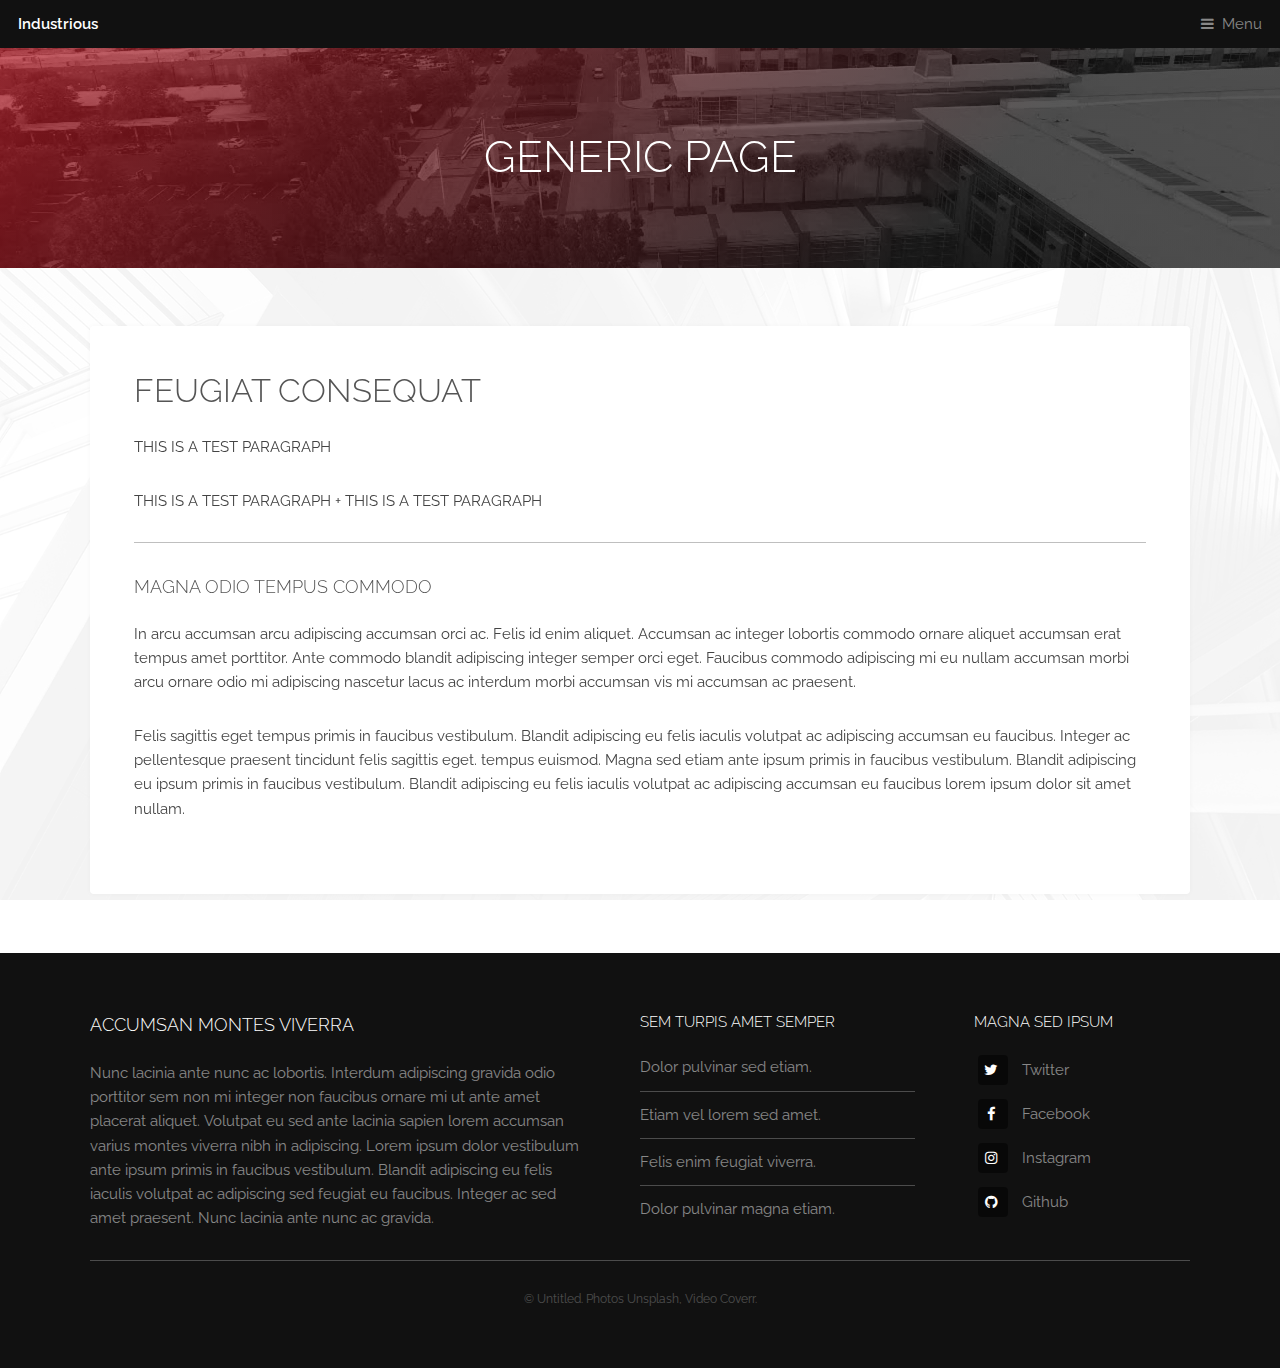
==== commit 0861788d: "HTML EDITS" ====
--- a/generic.html
+++ b/generic.html
@@ -44,8 +44,8 @@
 						<header>
 							<h2>Feugiat consequat</h2>
 						</header>
-						<p>Lorem ipsum dolor sit accumsan interdum nisi, quis tincidunt felis sagittis eget. tempus euismod. Magna et cursus lorem faucibus vestibulum. Blandit adipiscing eu felis iaculis volutpat ac adipiscing accumsan eu faucibus. Integer ac pellentesque praesent tincidunt felis sagittis eget. tempus euismod tempus. Vestibulum ante ipsum primis in faucibus vestibulum. Blandit adipiscing eu felis iaculis volutpat ac adipiscing accumsan eu faucibus. Integer ac pellentesque praesent tincidunt felis sagittis eget. tempus euismod. Vestibulum ante ipsum primis in faucibus vestibulum. Blandit adipiscing eu felis iaculis volutpat ac adipiscing accumsan eu faucibus. Integer ac sed amet praesent. Nunc lacinia ante nunc ac gravida lorem ipsum dolor sit amet dolor feugiat consequat. </p>
-						<p>Lorem ipsum dolor sit accumsan interdum nisi, quis tincidunt felis sagittis eget. tempus euismod. Magna et cursus lorem faucibus vestibulum. Blandit adipiscing eu felis iaculis volutpat ac adipiscing accumsan eu faucibus. Integer ac pellentesque praesent tincidunt felis sagittis eget. tempus euismod tempus. Vestibulum ante ipsum primis in faucibus vestibulum. Blandit adipiscing eu felis iaculis volutpat ac adipiscing accumsan eu faucibus. Integer ac pellentesque praesent tincidunt felis sagittis eget. tempus euismod. Vestibulum ante ipsum primis in faucibus vestibulum. Blandit adipiscing eu felis iaculis volutpat ac adipiscing accumsan eu faucibus. Integer ac sed amet praesent. Nunc lacinia ante nunc ac gravida lorem ipsum dolor sit amet dolor feugiat consequat. </p>
+						<p>THIS IS A TEST PARAGRAPH  </p>
+						<p> THIS IS A TEST PARAGRAPH + THIS IS A TEST PARAGRAPH </p>
 						<hr />
 						<h3>Magna odio tempus commodo</h3>
 						<p>In arcu accumsan arcu adipiscing accumsan orci ac. Felis id enim aliquet. Accumsan ac integer lobortis commodo ornare aliquet accumsan erat tempus amet porttitor. Ante commodo blandit adipiscing integer semper orci eget. Faucibus commodo adipiscing mi eu nullam accumsan morbi arcu ornare odio mi adipiscing nascetur lacus ac interdum morbi accumsan vis mi accumsan ac praesent.</p>
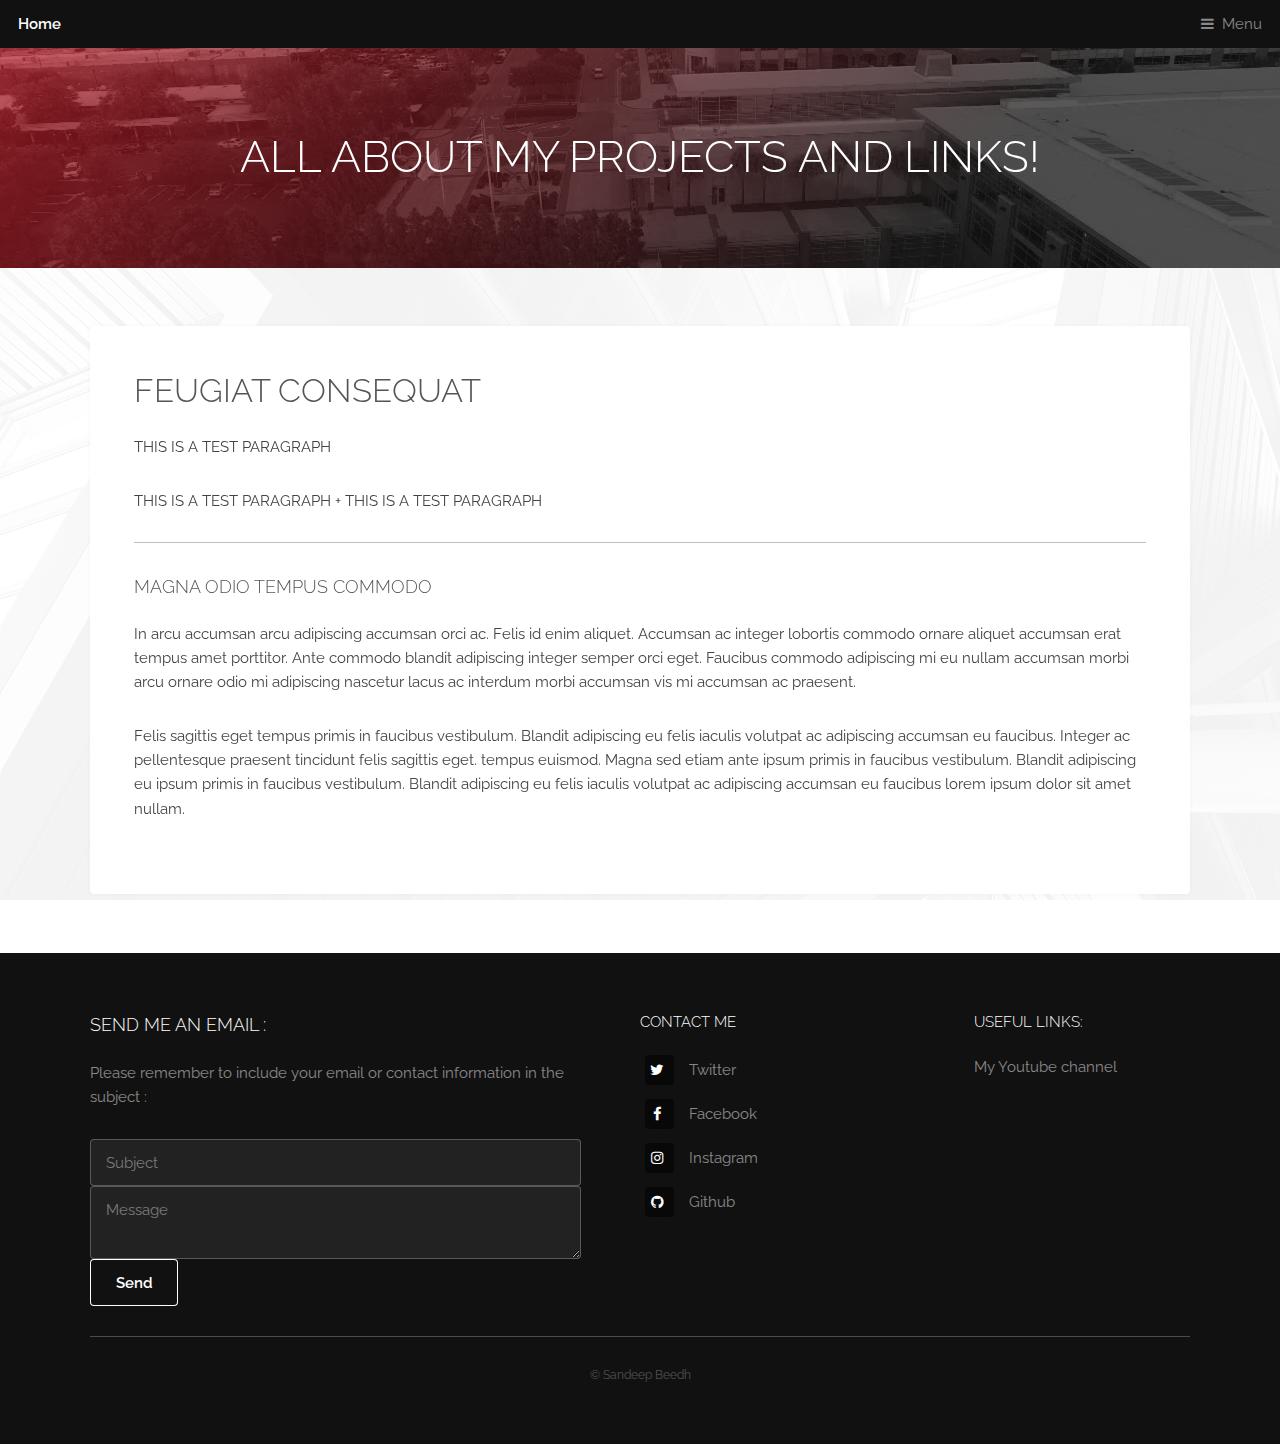
==== commit 3fd0dce8: "PAGE_ALTERATION + FOOTER" ====
--- a/generic.html
+++ b/generic.html
@@ -1,12 +1,9 @@
+
+
 <!DOCTYPE HTML>
-<!--
-	Industrious by TEMPLATED
-	templated.co @templatedco
-	Released for free under the Creative Commons Attribution 3.0 license (templated.co/license)
--->
 <html>
 	<head>
-		<title>Generic Page - Industrious by TEMPLATED</title>
+		<title>Sandeep Beedh - Project information</title>
 		<meta charset="utf-8" />
 		<meta name="viewport" content="width=device-width, initial-scale=1, user-scalable=no" />
 		<meta name="description" content="" />
@@ -17,7 +14,7 @@
 
 		<!-- Header -->
 			<header id="header">
-				<a class="logo" href="index.html">Industrious</a>
+				<a class="logo" href="index.html">Home</a>
 				<nav>
 					<a href="#menu">Menu</a>
 				</nav>
@@ -27,14 +24,13 @@
 			<nav id="menu">
 				<ul class="links">
 					<li><a href="index.html">Home</a></li>
-					<li><a href="elements.html">Elements</a></li>
-					<li><a href="generic.html">Generic</a></li>
+	
 				</ul>
 			</nav>
 
 		<!-- Heading -->
 			<div id="heading" >
-				<h1>Generic Page</h1>
+				<h1>All about my projects and links!</h1>
 			</div>
 
 		<!-- Main -->
@@ -54,35 +50,83 @@
 				</div>
 			</section>
 
-		<!-- Footer -->
+			<!-- Footer -->
 			<footer id="footer">
 				<div class="inner">
 					<div class="content">
+
 						<section>
-							<h3>Accumsan montes viverra</h3>
-							<p>Nunc lacinia ante nunc ac lobortis. Interdum adipiscing gravida odio porttitor sem non mi integer non faucibus ornare mi ut ante amet placerat aliquet. Volutpat eu sed ante lacinia sapien lorem accumsan varius montes viverra nibh in adipiscing. Lorem ipsum dolor vestibulum ante ipsum primis in faucibus vestibulum. Blandit adipiscing eu felis iaculis volutpat ac adipiscing sed feugiat eu faucibus. Integer ac sed amet praesent. Nunc lacinia ante nunc ac gravida.</p>
+							<h3>Send me an Email : </h3>
+							<p>Please remember to include your email or contact information in the subject :</p>
+							<form action="https://postmail.invotes.com/send"
+							method="post" id="email_form">
+						
+							<input type="text" name="subject" placeholder="Subject" />
+							<textarea name="text" placeholder="Message"></textarea>
+							<input type="hidden" name="access_token" value="6yz2n5b92w8tf5onagqatjqr" />
+							  <!-- return urls can be fully qualified -OR-
+								 start with / for root relative -OR-
+								 start with . for url relative --> 
+							<input type="hidden" name="success_url" value=".?message=Email+Successfully+Sent%21&isError=0" />
+							<input type="hidden" name="error_url" value=".?message=Email+could+not+be+sent.&isError=1" />
+						   
+						
+							<!-- set the reply-to address -->
+							<!-- <input type="text" name="reply_to"
+										placeholder="Your Email" /> -->
+						
+							<!-- to append extra fields, use the extra_ prefix.
+								Entries will be appended to your message body. -->
+							<!-- <input type="text" name="extra_phone_number"
+										placeholder="Phone Number" /> -->
+						
+							<!-- to split your message into 160 chars
+								 for an sms gateway -->
+							<!-- <input type="hidden"
+										name="sms_format" value="true" /> -->
+						   
+							<input id="submit_form" type="submit" value="Send" />
+							<!-- not required, but we'd appreciate it if you'd link to us somewhere on your site -->
+						</form>
+							 
+						<!-- optional, prevents the submit button from being pressed more than once -->
+						<script>
+							var submitButton = document.getElementById("submit_form");
+							var form = document.getElementById("email_form");
+							form.addEventListener("submit", function (e) {
+								setTimeout(function() {
+									submitButton.value = "Sending...";
+									submitButton.disabled = true;
+								}, 1);
+							});
+						</script> 
+
 						</section>
+
+
+				
 						<section>
-							<h4>Sem turpis amet semper</h4>
-							<ul class="alt">
-								<li><a href="#">Dolor pulvinar sed etiam.</a></li>
-								<li><a href="#">Etiam vel lorem sed amet.</a></li>
-								<li><a href="#">Felis enim feugiat viverra.</a></li>
-								<li><a href="#">Dolor pulvinar magna etiam.</a></li>
+							<h4>Contact me</h4>
+							<ul class="plain">
+								<li><a href="https://twitter.com/SBeedh?s=08"><i class="icon fa-twitter">&nbsp;</i>Twitter</a></li>
+								<li><a href="https://www.facebook.com/sandeep.beedh"><i class="icon fa-facebook">&nbsp;</i>Facebook</a></li>
+								<li><a href="https://www.instagram.com/djsunny___/?hl=en"><i class="icon fa-instagram">&nbsp;</i>Instagram</a></li>
+								<li><a href="https://github.com/sandeepbeedh"><i class="icon fa-github">&nbsp;</i>Github</a></li>
 							</ul>
 						</section>
+
+
 						<section>
-							<h4>Magna sed ipsum</h4>
-							<ul class="plain">
-								<li><a href="#"><i class="icon fa-twitter">&nbsp;</i>Twitter</a></li>
-								<li><a href="#"><i class="icon fa-facebook">&nbsp;</i>Facebook</a></li>
-								<li><a href="#"><i class="icon fa-instagram">&nbsp;</i>Instagram</a></li>
-								<li><a href="#"><i class="icon fa-github">&nbsp;</i>Github</a></li>
+							<h4>Useful Links:</h4>
+							<ul class="alt">
+								<li><a href="https://www.youtube.com/djsunny"> My Youtube channel</a></li>
 							</ul>
 						</section>
+
+
 					</div>
 					<div class="copyright">
-						&copy; Untitled. Photos <a href="https://unsplash.co">Unsplash</a>, Video <a href="https://coverr.co">Coverr</a>.
+						&copy; Sandeep Beedh
 					</div>
 				</div>
 			</footer>
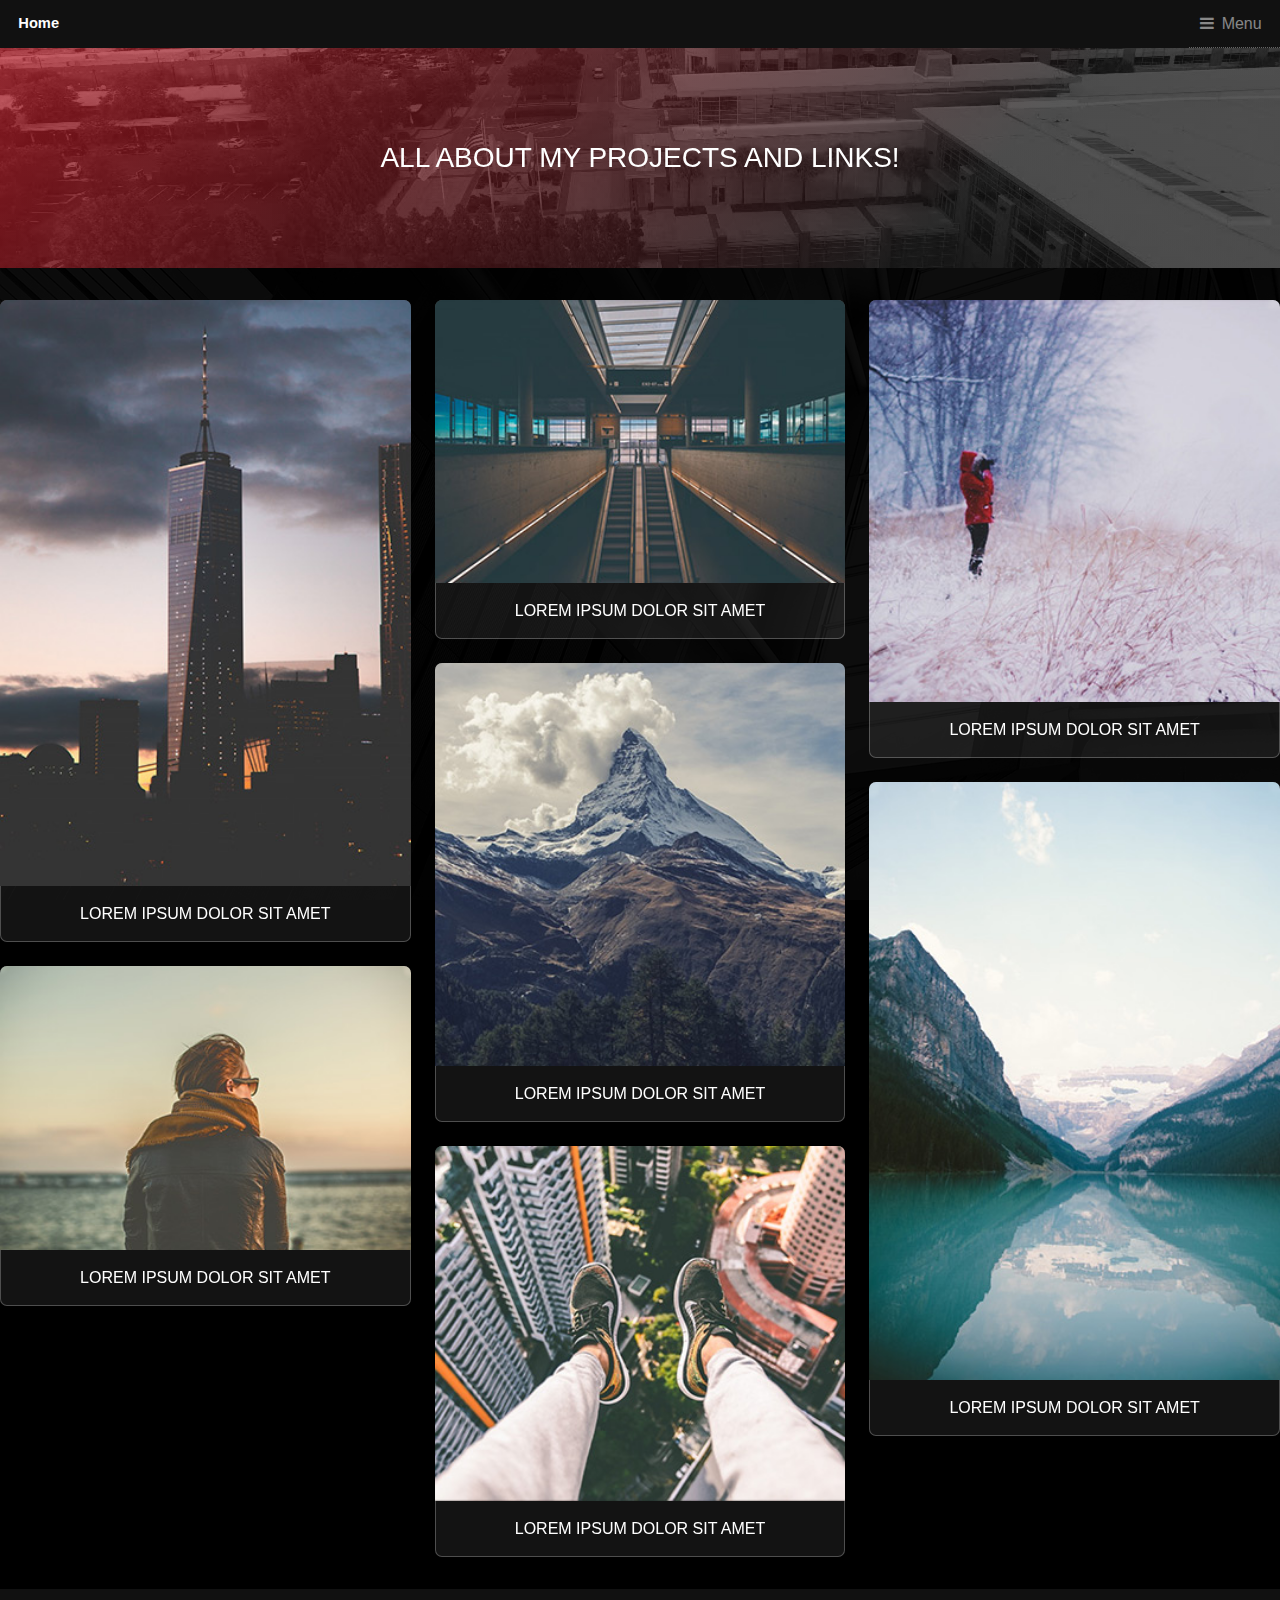
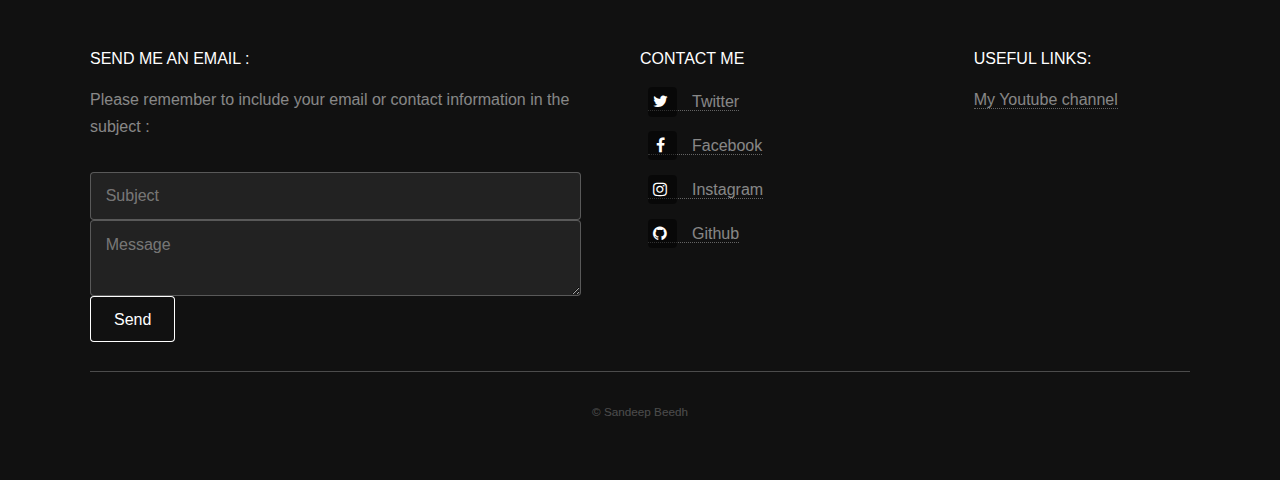
==== commit 5a9d89f7: "MAJOR CHANGE TO PROJECT PAGE - NEW UI CREATED" ====
--- a/generic.html
+++ b/generic.html
@@ -8,7 +8,7 @@
 		<meta name="viewport" content="width=device-width, initial-scale=1, user-scalable=no" />
 		<meta name="description" content="" />
 		<meta name="keywords" content="" />
-		<link rel="stylesheet" href="assets/css/main.css" />
+		<link rel="stylesheet" href="assets/css/2main.css" />
 	</head>
 	<body class="is-preload">
 
@@ -30,26 +30,62 @@
 
 		<!-- Heading -->
 			<div id="heading" >
-				<h1>All about my projects and links!</h1>
+				<h1>
+				 All about my projects and links!</h1>
 			</div>
 
 		<!-- Main -->
-			<section id="main" class="wrapper">
-				<div class="inner">
-					<div class="content">
-						<header>
-							<h2>Feugiat consequat</h2>
-						</header>
-						<p>THIS IS A TEST PARAGRAPH  </p>
-						<p> THIS IS A TEST PARAGRAPH + THIS IS A TEST PARAGRAPH </p>
-						<hr />
-						<h3>Magna odio tempus commodo</h3>
-						<p>In arcu accumsan arcu adipiscing accumsan orci ac. Felis id enim aliquet. Accumsan ac integer lobortis commodo ornare aliquet accumsan erat tempus amet porttitor. Ante commodo blandit adipiscing integer semper orci eget. Faucibus commodo adipiscing mi eu nullam accumsan morbi arcu ornare odio mi adipiscing nascetur lacus ac interdum morbi accumsan vis mi accumsan ac praesent.</p>
-						<p>Felis sagittis eget tempus primis in faucibus vestibulum. Blandit adipiscing eu felis iaculis volutpat ac adipiscing accumsan eu faucibus. Integer ac pellentesque praesent tincidunt felis sagittis eget. tempus euismod. Magna sed etiam ante ipsum primis in faucibus vestibulum. Blandit adipiscing eu ipsum primis in faucibus vestibulum. Blandit adipiscing eu felis iaculis volutpat ac adipiscing accumsan eu faucibus lorem ipsum dolor sit amet nullam.</p>
-					</div>
-				</div>
-			</section>
 
+
+
+
+<p> <p>
+		
+
+			<!-- Wrapper -->
+		
+	
+							<!-- Thumbnails -->
+								<section class="thumbnails">
+									<div>
+										<a href="images/fulls/01.jpg">
+											<img src="images/thumbs/01.jpg" alt="" />
+											<h3>Lorem ipsum dolor sit amet</h3>
+										</a>
+										<a href="images/fulls/02.jpg">
+											<img src="images/thumbs/02.jpg" alt="" />
+											<h3>Lorem ipsum dolor sit amet</h3>
+										</a>
+									</div>
+									<div>
+										<a href="images/fulls/03.jpg">
+											<img src="images/thumbs/03.jpg" alt="" />
+											<h3>Lorem ipsum dolor sit amet</h3>
+										</a>
+										<a href="images/fulls/04.jpg">
+											<img src="images/thumbs/04.jpg" alt="" />
+											<h3>Lorem ipsum dolor sit amet</h3>
+										</a>
+										<a href="images/fulls/05.jpg">
+											<img src="images/thumbs/05.jpg" alt="" />
+											<h3>Lorem ipsum dolor sit amet</h3>
+										</a>
+									</div>
+									<div>
+										<a href="images/fulls/06.jpg">
+											<img src="images/thumbs/06.jpg" alt="" />
+											<h3>Lorem ipsum dolor sit amet</h3>
+										</a>
+										<a href="images/fulls/07.jpg">
+											<img src="images/thumbs/07.jpg" alt="" />
+											<h3>Lorem ipsum dolor sit amet</h3>
+										</a>
+									</div>
+								</section>
+	
+						</section>
+	
+			
 			<!-- Footer -->
 			<footer id="footer">
 				<div class="inner">
@@ -137,6 +173,8 @@
 			<script src="assets/js/breakpoints.min.js"></script>
 			<script src="assets/js/util.js"></script>
 			<script src="assets/js/main.js"></script>
+			<script src="assets/js/jquery.poptrox.min.js"></script>
+			<script src="assets/js/skel.min.js"></script>
 
 	</body>
 </html>--- a/assets/css/2main.css
+++ b/assets/css/2main.css
@@ -0,0 +1,3774 @@
+@import url(font-awesome.min.css);
+@import url("https://fonts.googleapis.com/css?family=Raleway:200,300,400,500,600");
+/*
+	Industrious by TEMPLATED
+	templated.co @templatedco
+	Released for free under the Creative Commons Attribution 3.0 license (templated.co/license)
+*/
+/* Basic */
+@-ms-viewport {
+  width: device-width; }
+body {
+  -ms-overflow-style: scrollbar; }
+
+@media screen and (max-width: 480px) {
+  html, body {
+    min-width: 320px; } }
+html {
+  box-sizing: border-box; }
+
+*, *:before, *:after {
+  box-sizing: inherit; }
+
+body {
+  background: #ffffff; }
+  body.is-preload *, body.is-preload *:before, body.is-preload *:after {
+    -moz-animation: none !important;
+    -webkit-animation: none !important;
+    -ms-animation: none !important;
+    animation: none !important;
+    -moz-transition: none !important;
+    -webkit-transition: none !important;
+    -ms-transition: none !important;
+    transition: none !important; }
+
+html, body, div, span, applet, object,
+iframe, h1, h2, h3, h4, h5, h6, p, blockquote,
+pre, a, abbr, acronym, address, big, cite,
+code, del, dfn, em, img, ins, kbd, q, s, samp,
+small, strike, strong, sub, sup, tt, var, b,
+u, i, center, dl, dt, dd, ol, ul, li, fieldset,
+form, label, legend, table, caption, tbody,
+tfoot, thead, tr, th, td, article, aside,
+canvas, details, embed, figure, figcaption,
+footer, header, hgroup, menu, nav, output, ruby,
+section, summary, time, mark, audio, video {
+  margin: 0;
+  padding: 0;
+  border: 0;
+  font-size: 100%;
+  font: inherit;
+  vertical-align: baseline; }
+
+article, aside, details, figcaption, figure,
+footer, header, hgroup, menu, nav, section {
+  display: block; }
+
+body {
+  line-height: 1; }
+
+ol, ul {
+  list-style: none; }
+
+blockquote, q {
+  quotes: none; }
+  blockquote:before, blockquote:after, q:before, q:after {
+    content: '';
+    content: none; }
+
+table {
+  border-collapse: collapse;
+  border-spacing: 0; }
+
+body {
+  -webkit-text-size-adjust: none; }
+
+mark {
+  background-color: transparent;
+  color: inherit; }
+
+input::-moz-focus-inner {
+  border: 0;
+  padding: 0; }
+
+input, select, textarea {
+  -moz-appearance: none;
+  -webkit-appearance: none;
+  -ms-appearance: none;
+  appearance: none; }
+
+/* Typography */
+html {
+  font-size: 13pt; }
+  @media screen and (max-width: 1680px) {
+    html {
+      font-size: 11pt; } }
+  @media screen and (max-width: 980px) {
+    html {
+      font-size: 12pt; } }
+  @media screen and (max-width: 480px) {
+    html {
+      font-size: 11pt; } }
+
+body {
+  background-color: #ffffff;
+  color: #444444; }
+
+body, input, select, textarea {
+  font-family: "Raleway", Arial, Helvetica, sans-serif;
+  font-weight: 400;
+  font-size: 1rem;
+  line-height: 1.65; }
+
+a {
+  -moz-transition: color 0.2s ease-in-out;
+  -webkit-transition: color 0.2s ease-in-out;
+  -ms-transition: color 0.2s ease-in-out;
+  transition: color 0.2s ease-in-out;
+  text-decoration: underline; }
+  a:hover {
+    text-decoration: none; }
+
+strong, b {
+  font-weight: 600; }
+
+em, i {
+  font-style: italic; }
+
+p {
+  margin: 0 0 2rem 0; }
+
+header.special {
+  text-align: center;
+  margin-bottom: 4rem; }
+  header.special p {
+    max-width: 75%;
+    margin-left: auto;
+    margin-right: auto; }
+
+h1, h2, h3, h4, h5, h6 {
+  font-weight: 300;
+  line-height: 1.5;
+  text-transform: uppercase;
+  margin: 0 0 1.5rem 0; }
+  h1 a, h2 a, h3 a, h4 a, h5 a, h6 a {
+    color: inherit;
+    text-decoration: none; }
+
+h1 {
+  font-size: 3rem;
+  line-height: 1.2; }
+
+h2 {
+  font-size: 2.25rem;
+  line-height: 1.3; }
+
+h3 {
+  font-size: 1.25rem; }
+
+h4 {
+  font-size: 1rem; }
+
+h5 {
+  font-size: 0.9rem; }
+
+h6 {
+  font-size: 0.7rem; }
+
+@media screen and (max-width: 736px) {
+  h1 {
+    font-size: 2.75rem;
+    line-height: 1.3; }
+
+  h2 {
+    font-size: 1.75rem;
+    line-height: 1.5; }
+
+  h3 {
+    font-size: 1.25rem; } }
+sub {
+  font-size: 0.8rem;
+  position: relative;
+  top: 0.5rem; }
+
+sup {
+  font-size: 0.8rem;
+  position: relative;
+  top: -0.5rem; }
+
+blockquote {
+  border-left: solid 0.5rem;
+  font-style: italic;
+  margin: 0 0 2rem 0;
+  padding: 1rem 0 1rem 2rem; }
+
+code {
+  border-radius: 4px;
+  border: solid 1px;
+  font-family: "Courier New", monospace;
+  font-size: 0.9rem;
+  margin: 0 0.25rem;
+  padding: 0.25rem 0.65rem; }
+
+pre {
+  -webkit-overflow-scrolling: touch;
+  font-family: "Courier New", monospace;
+  font-size: 0.9rem;
+  margin: 0 0 2rem 0; }
+  pre code {
+    display: block;
+    line-height: 1.75;
+    padding: 1rem 1.5rem;
+    overflow-x: auto; }
+
+hr {
+  border: 0;
+  border-bottom: solid 1px;
+  margin: 2rem 0; }
+  hr.major {
+    margin: 4rem 0; }
+
+input, select, textarea {
+  color: #555555; }
+
+a {
+  color: #ce1b28; }
+
+strong, b {
+  color: #555555; }
+
+h1, h2, h3, h4, h5, h6 {
+  color: #555555; }
+
+blockquote {
+  border-left-color: rgba(0, 0, 0, 0.25); }
+
+code {
+  background: rgba(0, 0, 0, 0.075);
+  border-color: rgba(0, 0, 0, 0.25); }
+
+hr {
+  border-bottom-color: rgba(0, 0, 0, 0.25); }
+
+/* Inner */
+.inner {
+  margin: 0 auto;
+  width: 75rem;
+  max-width: calc(100% - 6rem); }
+  @media screen and (max-width: 480px) {
+    .inner {
+      max-width: calc(100% - 3rem); } }
+
+/* Button */
+input[type="submit"],
+input[type="reset"],
+input[type="button"],
+button,
+.button {
+  -moz-appearance: none;
+  -webkit-appearance: none;
+  -ms-appearance: none;
+  appearance: none;
+  -moz-transition: background-color 0.2s ease-in-out, box-shadow 0.2s ease-in-out, color 0.2s ease-in-out;
+  -webkit-transition: background-color 0.2s ease-in-out, box-shadow 0.2s ease-in-out, color 0.2s ease-in-out;
+  -ms-transition: background-color 0.2s ease-in-out, box-shadow 0.2s ease-in-out, color 0.2s ease-in-out;
+  transition: background-color 0.2s ease-in-out, box-shadow 0.2s ease-in-out, color 0.2s ease-in-out;
+  border: 0;
+  border-radius: 4px;
+  cursor: pointer;
+  display: inline-block;
+  font-weight: 600;
+  height: 3.25rem;
+  line-height: 3.25rem;
+  padding: 0 1.75rem;
+  text-align: center;
+  text-decoration: none;
+  white-space: nowrap; }
+  input[type="submit"].small,
+  input[type="reset"].small,
+  input[type="button"].small,
+  button.small,
+  .button.small {
+    font-size: 0.8rem;
+    height: 2.4375rem;
+    line-height: 2.4375rem;
+    padding: 0 1.25rem; }
+  input[type="submit"].large,
+  input[type="reset"].large,
+  input[type="button"].large,
+  button.large,
+  .button.large {
+    font-size: 1.35rem;
+    height: 4.0625rem;
+    line-height: 4.0625rem;
+    padding: 0 2rem; }
+  input[type="submit"].wide,
+  input[type="reset"].wide,
+  input[type="button"].wide,
+  button.wide,
+  .button.wide {
+    min-width: 13rem; }
+  input[type="submit"].icon:before,
+  input[type="reset"].icon:before,
+  input[type="button"].icon:before,
+  button.icon:before,
+  .button.icon:before {
+    margin-right: 0.5rem; }
+  input[type="submit"].fit,
+  input[type="reset"].fit,
+  input[type="button"].fit,
+  button.fit,
+  .button.fit {
+    width: 100%; }
+  input[type="submit"].disabled, input[type="submit"]:disabled,
+  input[type="reset"].disabled,
+  input[type="reset"]:disabled,
+  input[type="button"].disabled,
+  input[type="button"]:disabled,
+  button.disabled,
+  button:disabled,
+  .button.disabled,
+  .button:disabled {
+    pointer-events: none;
+    opacity: 0.25; }
+
+input[type="submit"],
+input[type="reset"],
+input[type="button"],
+button,
+.button {
+  background-color: transparent;
+  box-shadow: inset 0 0 0 1px #555555;
+  color: #555555 !important; }
+  input[type="submit"]:hover,
+  input[type="reset"]:hover,
+  input[type="button"]:hover,
+  button:hover,
+  .button:hover {
+    box-shadow: inset 0 0 0 1px #ce1b28;
+    color: #ce1b28 !important; }
+    input[type="submit"]:hover:active,
+    input[type="reset"]:hover:active,
+    input[type="button"]:hover:active,
+    button:hover:active,
+    .button:hover:active {
+      background-color: rgba(206, 27, 40, 0.25); }
+  input[type="submit"].primary,
+  input[type="reset"].primary,
+  input[type="button"].primary,
+  button.primary,
+  .button.primary {
+    box-shadow: none;
+    background-color: #ce1b28;
+    color: #ffffff !important; }
+    input[type="submit"].primary:hover,
+    input[type="reset"].primary:hover,
+    input[type="button"].primary:hover,
+    button.primary:hover,
+    .button.primary:hover {
+      background-color: #e2212f;
+      box-shadow: none; }
+      input[type="submit"].primary:hover:active,
+      input[type="reset"].primary:hover:active,
+      input[type="button"].primary:hover:active,
+      button.primary:hover:active,
+      .button.primary:hover:active {
+        background-color: #b71824; }
+
+/* Form */
+form {
+  margin: 0 0 2rem 0; }
+
+input[type="text"],
+input[type="password"],
+input[type="email"],
+input[type="tel"],
+input[type="search"],
+input[type="url"],
+select,
+textarea {
+  -moz-appearance: none;
+  -webkit-appearance: none;
+  -ms-appearance: none;
+  appearance: none;
+  border-radius: 4px;
+  border: none;
+  border: solid 1px;
+  color: inherit;
+  display: block;
+  outline: 0;
+  padding: 0 1rem;
+  text-decoration: none;
+  width: 100%; }
+  input[type="text"]:invalid,
+  input[type="password"]:invalid,
+  input[type="email"]:invalid,
+  input[type="tel"]:invalid,
+  input[type="search"]:invalid,
+  input[type="url"]:invalid,
+  select:invalid,
+  textarea:invalid {
+    box-shadow: none; }
+
+label {
+  display: block;
+  font-size: 1rem;
+  font-weight: 600;
+  margin: 0 0 1rem 0; }
+
+input[type="text"],
+input[type="password"],
+input[type="email"],
+input[type="tel"],
+input[type="search"],
+input[type="url"] {
+  height: 3.25rem; }
+
+select {
+  background-size: 1.25rem;
+  background-repeat: no-repeat;
+  background-position: calc(100% - 1rem) center;
+  height: 3.25rem;
+  padding-right: 3.25rem;
+  text-overflow: ellipsis; }
+  select:focus::-ms-value {
+    background-color: transparent; }
+  select::-ms-expand {
+    display: none; }
+
+textarea {
+  padding: 0.75rem 1rem; }
+
+input[type="checkbox"],
+input[type="radio"] {
+  -moz-appearance: none;
+  -webkit-appearance: none;
+  -ms-appearance: none;
+  appearance: none;
+  display: block;
+  float: left;
+  margin-right: -2rem;
+  opacity: 0;
+  width: 1rem;
+  z-index: -1; }
+  input[type="checkbox"] + label,
+  input[type="radio"] + label {
+    text-decoration: none;
+    cursor: pointer;
+    display: inline-block;
+    font-size: 1rem;
+    font-weight: 400;
+    padding-left: 2.825rem;
+    padding-right: 0.875rem;
+    position: relative; }
+    input[type="checkbox"] + label:before,
+    input[type="radio"] + label:before {
+      -moz-osx-font-smoothing: grayscale;
+      -webkit-font-smoothing: antialiased;
+      font-family: FontAwesome;
+      font-style: normal;
+      font-weight: normal;
+      text-transform: none !important; }
+    input[type="checkbox"] + label:before,
+    input[type="radio"] + label:before {
+      border-radius: 4px;
+      border: solid 1px;
+      content: '';
+      display: inline-block;
+      height: 1.95rem;
+      left: 0;
+      line-height: 1.86875rem;
+      position: absolute;
+      text-align: center;
+      top: -0.1625rem;
+      width: 1.95rem; }
+  input[type="checkbox"]:checked + label:before,
+  input[type="radio"]:checked + label:before {
+    content: '\f00c'; }
+
+input[type="checkbox"] + label:before {
+  border-radius: 4px; }
+
+input[type="radio"] + label:before {
+  border-radius: 100%; }
+
+::-webkit-input-placeholder {
+  opacity: 1.0; }
+
+:-moz-placeholder {
+  opacity: 1.0; }
+
+::-moz-placeholder {
+  opacity: 1.0; }
+
+:-ms-input-placeholder {
+  opacity: 1.0; }
+
+label {
+  color: #555555; }
+
+input[type="text"],
+input[type="password"],
+input[type="email"],
+input[type="tel"],
+input[type="search"],
+input[type="url"],
+select,
+textarea {
+  background-color: rgba(0, 0, 0, 0.075);
+  border-color: rgba(0, 0, 0, 0.25); }
+  input[type="text"]:focus,
+  input[type="password"]:focus,
+  input[type="email"]:focus,
+  input[type="tel"]:focus,
+  input[type="search"]:focus,
+  input[type="url"]:focus,
+  select:focus,
+  textarea:focus {
+    border-color: #ce1b28;
+    box-shadow: 0 0 0 1px #ce1b28; }
+
+select {
+  background-image: url("data:image/svg+xml;charset=utf8,%3Csvg xmlns='http://www.w3.org/2000/svg' width='40' height='40' preserveAspectRatio='none' viewBox='0 0 40 40'%3E%3Cpath d='M9.4,12.3l10.4,10.4l10.4-10.4c0.2-0.2,0.5-0.4,0.9-0.4c0.3,0,0.6,0.1,0.9,0.4l3.3,3.3c0.2,0.2,0.4,0.5,0.4,0.9 c0,0.4-0.1,0.6-0.4,0.9L20.7,31.9c-0.2,0.2-0.5,0.4-0.9,0.4c-0.3,0-0.6-0.1-0.9-0.4L4.3,17.3c-0.2-0.2-0.4-0.5-0.4-0.9 c0-0.4,0.1-0.6,0.4-0.9l3.3-3.3c0.2-0.2,0.5-0.4,0.9-0.4S9.1,12.1,9.4,12.3z' fill='rgba(0, 0, 0, 0.25)' /%3E%3C/svg%3E"); }
+  select option {
+    color: #444444;
+    background-color: #ffffff; }
+
+input[type="checkbox"] + label,
+input[type="radio"] + label {
+  color: #444444; }
+  input[type="checkbox"] + label:before,
+  input[type="radio"] + label:before {
+    background: rgba(0, 0, 0, 0.075);
+    border-color: rgba(0, 0, 0, 0.25); }
+input[type="checkbox"]:checked + label:before,
+input[type="radio"]:checked + label:before {
+  background-color: #ce1b28;
+  border-color: #ce1b28;
+  color: #ffffff; }
+input[type="checkbox"]:focus + label:before,
+input[type="radio"]:focus + label:before {
+  border-color: #ce1b28;
+  box-shadow: 0 0 0 1px #ce1b28; }
+
+::-webkit-input-placeholder {
+  color: #bbbbbb !important; }
+
+:-moz-placeholder {
+  color: #bbbbbb !important; }
+
+::-moz-placeholder {
+  color: #bbbbbb !important; }
+
+:-ms-input-placeholder {
+  color: #bbbbbb !important; }
+
+/* List */
+ol {
+  list-style: decimal;
+  margin: 0 0 2rem 0;
+  padding-left: 1.25rem; }
+  ol li {
+    padding-left: 0.25rem; }
+
+ul {
+  list-style: disc;
+  margin: 0 0 2rem 0;
+  padding-left: 1rem; }
+  ul li {
+    padding-left: 0.325rem; }
+  ul.plain {
+    list-style: none;
+    padding-left: 0; }
+    ul.plain li {
+      margin-bottom: 1rem; }
+      ul.plain li .icon {
+        border-radius: 4px;
+        color: #ffffff;
+        display: inline-block;
+        margin-right: 1rem;
+        text-align: center;
+        width: 2rem;
+        height: 2rem;
+        line-height: 2rem;
+        background: rgba(0, 0, 0, 0.5); }
+  ul.alt {
+    list-style: none;
+    padding-left: 0; }
+    ul.alt li {
+      border-top: solid 1px;
+      padding: 0.75rem 0; }
+      ul.alt li:first-child {
+        border-top: 0;
+        padding-top: 0; }
+      ul.alt li:last-child {
+        padding-bottom: 0; }
+
+dl {
+  margin: 0 0 2rem 0; }
+  dl dt {
+    display: block;
+    font-weight: 600;
+    margin: 0 0 1rem 0; }
+  dl dd {
+    margin-left: 1.5rem; }
+
+ul.alt li {
+  border-top-color: rgba(0, 0, 0, 0.25); }
+
+/* Table */
+.table-wrapper {
+  -webkit-overflow-scrolling: touch;
+  overflow-x: auto; }
+
+table {
+  margin: 0 0 2rem 0;
+  width: 100%; }
+  table tbody tr {
+    border: solid 1px;
+    border-left: 0;
+    border-right: 0; }
+  table td {
+    padding: 0.75rem 0.75rem; }
+  table th {
+    font-size: 0.9rem;
+    font-weight: 600;
+    padding: 0 0.75rem 0.75rem 0.75rem;
+    text-align: left; }
+  table thead {
+    border-bottom: solid 2px; }
+  table tfoot {
+    border-top: solid 2px; }
+  table.alt {
+    border-collapse: separate; }
+    table.alt tbody tr td {
+      border: solid 1px;
+      border-left-width: 0;
+      border-top-width: 0; }
+      table.alt tbody tr td:first-child {
+        border-left-width: 1px; }
+    table.alt tbody tr:first-child td {
+      border-top-width: 1px; }
+    table.alt thead {
+      border-bottom: 0; }
+    table.alt tfoot {
+      border-top: 0; }
+
+table tbody tr {
+  border-color: rgba(0, 0, 0, 0.25); }
+  table tbody tr:nth-child(2n + 1) {
+    background-color: rgba(0, 0, 0, 0.075); }
+table th {
+  color: #555555; }
+table thead {
+  border-bottom-color: rgba(0, 0, 0, 0.25); }
+table tfoot {
+  border-top-color: rgba(0, 0, 0, 0.25); }
+table.alt tbody tr td {
+  border-color: rgba(0, 0, 0, 0.25); }
+
+/* Highlights */
+.highlights {
+  width: 100%;
+  margin: 2.5rem 0;
+  display: -moz-flex;
+  display: -webkit-flex;
+  display: -ms-flex;
+  display: flex;
+  -moz-flex-wrap: wrap;
+  -webkit-flex-wrap: wrap;
+  -ms-flex-wrap: wrap;
+  flex-wrap: wrap;
+  -moz-align-items: -moz-stretch;
+  -webkit-align-items: -webkit-stretch;
+  -ms-align-items: -ms-stretch;
+  align-items: stretch; }
+  .highlights > * {
+    -moz-flex-shrink: 1;
+    -webkit-flex-shrink: 1;
+    -ms-flex-shrink: 1;
+    flex-shrink: 1;
+    -moz-flex-grow: 0;
+    -webkit-flex-grow: 0;
+    -ms-flex-grow: 0;
+    flex-grow: 0; }
+  .highlights > * {
+    width: 33.3333333333%; }
+  .highlights > * {
+    padding: 1.5rem;
+    width: calc(33.3333333333% + 1rem); }
+  .highlights > :nth-child(-n + 3) {
+    padding-top: 0; }
+  .highlights > :nth-last-child(-n + 3) {
+    padding-bottom: 0; }
+  .highlights > :nth-child(3n + 1) {
+    padding-left: 0; }
+  .highlights > :nth-child(3n) {
+    padding-right: 0; }
+  .highlights > :nth-child(3n + 1),
+  .highlights > :nth-child(3n) {
+    width: calc(33.3333333333% + -0.5rem); }
+  .highlights .content {
+    border-radius: 4px;
+    height: 100%;
+    padding: 3rem;
+    text-align: center; }
+    .highlights .content .icon {
+      font-size: 5rem; }
+  .highlights > div > :last-child {
+    margin-bottom: 0; }
+  @media screen and (max-width: 980px) {
+    .highlights > * {
+      width: 50%; }
+    .highlights > * {
+      padding: 1rem;
+      width: calc(33.3333333333% + 0.6666666667rem); }
+    .highlights > :nth-child(-n + 3) {
+      padding-top: 1rem; }
+    .highlights > :nth-last-child(-n + 3) {
+      padding-bottom: 1rem; }
+    .highlights > :nth-child(3n + 1) {
+      padding-left: 1rem; }
+    .highlights > :nth-child(3n) {
+      padding-right: 1rem; }
+    .highlights > :nth-child(3n + 1),
+    .highlights > :nth-child(3n) {
+      padding: 1rem;
+      width: calc(50% + 1rem); }
+    .highlights > * {
+      padding: 1rem;
+      width: calc(50% + 1rem); }
+    .highlights > :nth-child(-n + 2) {
+      padding-top: 0; }
+    .highlights > :nth-last-child(-n + 2) {
+      padding-bottom: 0; }
+    .highlights > :nth-child(2n + 1) {
+      padding-left: 0; }
+    .highlights > :nth-child(2n) {
+      padding-right: 0; }
+    .highlights > :nth-child(2n + 1),
+    .highlights > :nth-child(2n) {
+      width: calc(50% + 0rem); }
+    .highlights .content {
+      padding: 2rem; } }
+  @media screen and (max-width: 736px) {
+    .highlights > * {
+      width: 100%; }
+    .highlights > * {
+      padding: 1rem;
+      width: calc(33.3333333333% + 0.6666666667rem); }
+    .highlights > :nth-child(-n + 3) {
+      padding-top: 1rem; }
+    .highlights > :nth-last-child(-n + 3) {
+      padding-bottom: 1rem; }
+    .highlights > :nth-child(3n + 1) {
+      padding-left: 1rem; }
+    .highlights > :nth-child(3n) {
+      padding-right: 1rem; }
+    .highlights > :nth-child(3n + 1),
+    .highlights > :nth-child(3n) {
+      padding: 1rem;
+      width: calc(100% + 2rem); }
+    .highlights > * {
+      padding: 1rem;
+      width: calc(50% + 1rem); }
+    .highlights > :nth-child(-n + 2) {
+      padding-top: 1rem; }
+    .highlights > :nth-last-child(-n + 2) {
+      padding-bottom: 1rem; }
+    .highlights > :nth-child(2n + 1) {
+      padding-left: 1rem; }
+    .highlights > :nth-child(2n) {
+      padding-right: 1rem; }
+    .highlights > :nth-child(2n + 1),
+    .highlights > :nth-child(2n) {
+      padding: 1rem;
+      width: calc(100% + 2rem); }
+    .highlights > * {
+      padding: 1rem;
+      width: calc(100% + 2rem); }
+    .highlights > :nth-child(-n + 1) {
+      padding-top: 0; }
+    .highlights > :nth-last-child(-n + 1) {
+      padding-bottom: 0; }
+    .highlights > :nth-child(1n + 1) {
+      padding-left: 0; }
+    .highlights > :nth-child(1n) {
+      padding-right: 0; }
+    .highlights > :nth-child(1n + 1),
+    .highlights > :nth-child(1n) {
+      width: calc(100% + 1rem); } }
+
+.highlights .content {
+  background: #ffffff;
+  box-shadow: 0px 0px 4px 1px rgba(0, 0, 0, 0.025); }
+
+/* Testimonials */
+.testimonials {
+  margin: 2.5rem 0;
+  width: 100%;
+  display: -moz-flex;
+  display: -webkit-flex;
+  display: -ms-flex;
+  display: flex;
+  -moz-flex-wrap: wrap;
+  -webkit-flex-wrap: wrap;
+  -ms-flex-wrap: wrap;
+  flex-wrap: wrap;
+  -moz-align-items: -moz-stretch;
+  -webkit-align-items: -webkit-stretch;
+  -ms-align-items: -ms-stretch;
+  align-items: stretch; }
+  .testimonials > * {
+    -moz-flex-shrink: 1;
+    -webkit-flex-shrink: 1;
+    -ms-flex-shrink: 1;
+    flex-shrink: 1;
+    -moz-flex-grow: 0;
+    -webkit-flex-grow: 0;
+    -ms-flex-grow: 0;
+    flex-grow: 0; }
+  .testimonials > * {
+    width: 33.3333333333%; }
+  .testimonials > * {
+    padding: 1.5rem;
+    width: calc(33.3333333333% + 1rem); }
+  .testimonials > :nth-child(-n + 3) {
+    padding-top: 0; }
+  .testimonials > :nth-last-child(-n + 3) {
+    padding-bottom: 0; }
+  .testimonials > :nth-child(3n + 1) {
+    padding-left: 0; }
+  .testimonials > :nth-child(3n) {
+    padding-right: 0; }
+  .testimonials > :nth-child(3n + 1),
+  .testimonials > :nth-child(3n) {
+    width: calc(33.3333333333% + -0.5rem); }
+  .testimonials .content {
+    border-radius: 4px;
+    height: 100%;
+    padding: 3rem; }
+    .testimonials .content .author {
+      display: -moz-flex;
+      display: -webkit-flex;
+      display: -ms-flex;
+      display: flex;
+      -moz-align-items: center;
+      -webkit-align-items: center;
+      -ms-align-items: center;
+      align-items: center; }
+      .testimonials .content .author blockquote {
+        margin: 0; }
+      .testimonials .content .author .image {
+        margin-right: 2rem;
+        width: 20%; }
+        .testimonials .content .author .image img {
+          border-radius: 100%;
+          max-width: 100%; }
+    .testimonials .content .credit {
+      font-size: 0.75rem; }
+    .testimonials .content p:last-child {
+      margin: 0; }
+  .testimonials > div > :last-child {
+    margin-bottom: 0; }
+  @media screen and (max-width: 980px) {
+    .testimonials > * {
+      width: 50%; }
+    .testimonials > * {
+      padding: 1rem;
+      width: calc(33.3333333333% + 0.6666666667rem); }
+    .testimonials > :nth-child(-n + 3) {
+      padding-top: 1rem; }
+    .testimonials > :nth-last-child(-n + 3) {
+      padding-bottom: 1rem; }
+    .testimonials > :nth-child(3n + 1) {
+      padding-left: 1rem; }
+    .testimonials > :nth-child(3n) {
+      padding-right: 1rem; }
+    .testimonials > :nth-child(3n + 1),
+    .testimonials > :nth-child(3n) {
+      padding: 1rem;
+      width: calc(50% + 1rem); }
+    .testimonials > * {
+      padding: 1rem;
+      width: calc(50% + 1rem); }
+    .testimonials > :nth-child(-n + 2) {
+      padding-top: 0; }
+    .testimonials > :nth-last-child(-n + 2) {
+      padding-bottom: 0; }
+    .testimonials > :nth-child(2n + 1) {
+      padding-left: 0; }
+    .testimonials > :nth-child(2n) {
+      padding-right: 0; }
+    .testimonials > :nth-child(2n + 1),
+    .testimonials > :nth-child(2n) {
+      width: calc(50% + 0rem); }
+    .testimonials .content {
+      padding: 2rem; } }
+  @media screen and (max-width: 736px) {
+    .testimonials > * {
+      width: 100%; }
+    .testimonials > * {
+      padding: 1rem;
+      width: calc(33.3333333333% + 0.6666666667rem); }
+    .testimonials > :nth-child(-n + 3) {
+      padding-top: 1rem; }
+    .testimonials > :nth-last-child(-n + 3) {
+      padding-bottom: 1rem; }
+    .testimonials > :nth-child(3n + 1) {
+      padding-left: 1rem; }
+    .testimonials > :nth-child(3n) {
+      padding-right: 1rem; }
+    .testimonials > :nth-child(3n + 1),
+    .testimonials > :nth-child(3n) {
+      padding: 1rem;
+      width: calc(100% + 2rem); }
+    .testimonials > * {
+      padding: 1rem;
+      width: calc(50% + 1rem); }
+    .testimonials > :nth-child(-n + 2) {
+      padding-top: 1rem; }
+    .testimonials > :nth-last-child(-n + 2) {
+      padding-bottom: 1rem; }
+    .testimonials > :nth-child(2n + 1) {
+      padding-left: 1rem; }
+    .testimonials > :nth-child(2n) {
+      padding-right: 1rem; }
+    .testimonials > :nth-child(2n + 1),
+    .testimonials > :nth-child(2n) {
+      padding: 1rem;
+      width: calc(100% + 2rem); }
+    .testimonials > * {
+      padding: 1rem;
+      width: calc(100% + 2rem); }
+    .testimonials > :nth-child(-n + 1) {
+      padding-top: 0; }
+    .testimonials > :nth-last-child(-n + 1) {
+      padding-bottom: 0; }
+    .testimonials > :nth-child(1n + 1) {
+      padding-left: 0; }
+    .testimonials > :nth-child(1n) {
+      padding-right: 0; }
+    .testimonials > :nth-child(1n + 1),
+    .testimonials > :nth-child(1n) {
+      width: calc(100% + 1rem); } }
+
+.testimonials .content {
+  background: #ffffff;
+  box-shadow: 0px 0px 4px 1px rgba(0, 0, 0, 0.025); }
+  .testimonials .content .credit strong {
+    color: #ce1b28; }
+
+/* Actions */
+ul.actions {
+  display: -moz-flex;
+  display: -webkit-flex;
+  display: -ms-flex;
+  display: flex;
+  cursor: default;
+  list-style: none;
+  margin-left: -1rem;
+  padding-left: 0; }
+  ul.actions li {
+    padding: 0 0 0 1rem;
+    vertical-align: middle; }
+  ul.actions.special {
+    -moz-justify-content: center;
+    -webkit-justify-content: center;
+    -ms-justify-content: center;
+    justify-content: center;
+    width: calc(100% + 1rem); }
+  ul.actions.stacked {
+    -moz-flex-direction: column;
+    -webkit-flex-direction: column;
+    -ms-flex-direction: column;
+    flex-direction: column;
+    margin-left: 0; }
+    ul.actions.stacked li {
+      padding: 1.3rem 0 0 0; }
+      ul.actions.stacked li:first-child {
+        padding-top: 0; }
+  ul.actions.fit {
+    width: calc(100% + 1rem); }
+    ul.actions.fit li {
+      -moz-flex-grow: 1;
+      -webkit-flex-grow: 1;
+      -ms-flex-grow: 1;
+      flex-grow: 1;
+      -moz-flex-shrink: 1;
+      -webkit-flex-shrink: 1;
+      -ms-flex-shrink: 1;
+      flex-shrink: 1;
+      width: 100%; }
+      ul.actions.fit li > * {
+        width: 100%; }
+    ul.actions.fit.stacked {
+      width: 100%; }
+  @media screen and (max-width: 480px) {
+    ul.actions:not(.fixed) {
+      -moz-flex-direction: column;
+      -webkit-flex-direction: column;
+      -ms-flex-direction: column;
+      flex-direction: column;
+      margin-left: 0;
+      width: 100% !important; }
+      ul.actions:not(.fixed) li {
+        -moz-flex-grow: 1;
+        -webkit-flex-grow: 1;
+        -ms-flex-grow: 1;
+        flex-grow: 1;
+        -moz-flex-shrink: 1;
+        -webkit-flex-shrink: 1;
+        -ms-flex-shrink: 1;
+        flex-shrink: 1;
+        padding: 1rem 0 0 0;
+        text-align: center;
+        width: 100%; }
+        ul.actions:not(.fixed) li > * {
+          width: 100%; }
+        ul.actions:not(.fixed) li:first-child {
+          padding-top: 0; }
+        ul.actions:not(.fixed) li input[type="submit"],
+        ul.actions:not(.fixed) li input[type="reset"],
+        ul.actions:not(.fixed) li input[type="button"],
+        ul.actions:not(.fixed) li button,
+        ul.actions:not(.fixed) li .button {
+          width: 100%; }
+          ul.actions:not(.fixed) li input[type="submit"].icon:before,
+          ul.actions:not(.fixed) li input[type="reset"].icon:before,
+          ul.actions:not(.fixed) li input[type="button"].icon:before,
+          ul.actions:not(.fixed) li button.icon:before,
+          ul.actions:not(.fixed) li .button.icon:before {
+            margin-left: -0.5rem; } }
+
+/* Grid */
+.row {
+  display: flex;
+  flex-wrap: wrap;
+  box-sizing: border-box; }
+  .row > * {
+    box-sizing: border-box; }
+  .row.gtr-uniform > * > :last-child {
+    margin-bottom: 0; }
+
+.row > .imp {
+  order: -1; }
+.row > .col-1 {
+  width: 8.3333333333%; }
+.row > .off-1 {
+  margin-left: 8.3333333333%; }
+.row > .col-2 {
+  width: 16.6666666667%; }
+.row > .off-2 {
+  margin-left: 16.6666666667%; }
+.row > .col-3 {
+  width: 25%; }
+.row > .off-3 {
+  margin-left: 25%; }
+.row > .col-4 {
+  width: 33.3333333333%; }
+.row > .off-4 {
+  margin-left: 33.3333333333%; }
+.row > .col-5 {
+  width: 41.6666666667%; }
+.row > .off-5 {
+  margin-left: 41.6666666667%; }
+.row > .col-6 {
+  width: 50%; }
+.row > .off-6 {
+  margin-left: 50%; }
+.row > .col-7 {
+  width: 58.3333333333%; }
+.row > .off-7 {
+  margin-left: 58.3333333333%; }
+.row > .col-8 {
+  width: 66.6666666667%; }
+.row > .off-8 {
+  margin-left: 66.6666666667%; }
+.row > .col-9 {
+  width: 75%; }
+.row > .off-9 {
+  margin-left: 75%; }
+.row > .col-10 {
+  width: 83.3333333333%; }
+.row > .off-10 {
+  margin-left: 83.3333333333%; }
+.row > .col-11 {
+  width: 91.6666666667%; }
+.row > .off-11 {
+  margin-left: 91.6666666667%; }
+.row > .col-12 {
+  width: 100%; }
+.row > .off-12 {
+  margin-left: 100%; }
+.row.gtr-0 {
+  margin-top: 0;
+  margin-left: 0rem; }
+  .row.gtr-0 > * {
+    padding: 0 0 0 0rem; }
+  .row.gtr-0.gtr-uniform {
+    margin-top: 0rem; }
+    .row.gtr-0.gtr-uniform > * {
+      padding-top: 0rem; }
+.row.gtr-25 {
+  margin-top: 0;
+  margin-left: -0.75rem; }
+  .row.gtr-25 > * {
+    padding: 0 0 0 0.75rem; }
+  .row.gtr-25.gtr-uniform {
+    margin-top: -0.75rem; }
+    .row.gtr-25.gtr-uniform > * {
+      padding-top: 0.75rem; }
+.row.gtr-50 {
+  margin-top: 0;
+  margin-left: -1.5rem; }
+  .row.gtr-50 > * {
+    padding: 0 0 0 1.5rem; }
+  .row.gtr-50.gtr-uniform {
+    margin-top: -1.5rem; }
+    .row.gtr-50.gtr-uniform > * {
+      padding-top: 1.5rem; }
+.row {
+  margin-top: 0;
+  margin-left: -3rem; }
+  .row > * {
+    padding: 0 0 0 3rem; }
+  .row.gtr-uniform {
+    margin-top: -3rem; }
+    .row.gtr-uniform > * {
+      padding-top: 3rem; }
+.row.gtr-150 {
+  margin-top: 0;
+  margin-left: -4.5rem; }
+  .row.gtr-150 > * {
+    padding: 0 0 0 4.5rem; }
+  .row.gtr-150.gtr-uniform {
+    margin-top: -4.5rem; }
+    .row.gtr-150.gtr-uniform > * {
+      padding-top: 4.5rem; }
+.row.gtr-200 {
+  margin-top: 0;
+  margin-left: -6rem; }
+  .row.gtr-200 > * {
+    padding: 0 0 0 6rem; }
+  .row.gtr-200.gtr-uniform {
+    margin-top: -6rem; }
+    .row.gtr-200.gtr-uniform > * {
+      padding-top: 6rem; }
+
+@media screen and (max-width: 1680px) {
+  .row {
+    display: flex;
+    flex-wrap: wrap;
+    box-sizing: border-box; }
+    .row > * {
+      box-sizing: border-box; }
+    .row.gtr-uniform > * > :last-child {
+      margin-bottom: 0; }
+
+  .row > .imp-xlarge {
+    order: -1; }
+  .row > .col-1-xlarge {
+    width: 8.3333333333%; }
+  .row > .off-1-xlarge {
+    margin-left: 8.3333333333%; }
+  .row > .col-2-xlarge {
+    width: 16.6666666667%; }
+  .row > .off-2-xlarge {
+    margin-left: 16.6666666667%; }
+  .row > .col-3-xlarge {
+    width: 25%; }
+  .row > .off-3-xlarge {
+    margin-left: 25%; }
+  .row > .col-4-xlarge {
+    width: 33.3333333333%; }
+  .row > .off-4-xlarge {
+    margin-left: 33.3333333333%; }
+  .row > .col-5-xlarge {
+    width: 41.6666666667%; }
+  .row > .off-5-xlarge {
+    margin-left: 41.6666666667%; }
+  .row > .col-6-xlarge {
+    width: 50%; }
+  .row > .off-6-xlarge {
+    margin-left: 50%; }
+  .row > .col-7-xlarge {
+    width: 58.3333333333%; }
+  .row > .off-7-xlarge {
+    margin-left: 58.3333333333%; }
+  .row > .col-8-xlarge {
+    width: 66.6666666667%; }
+  .row > .off-8-xlarge {
+    margin-left: 66.6666666667%; }
+  .row > .col-9-xlarge {
+    width: 75%; }
+  .row > .off-9-xlarge {
+    margin-left: 75%; }
+  .row > .col-10-xlarge {
+    width: 83.3333333333%; }
+  .row > .off-10-xlarge {
+    margin-left: 83.3333333333%; }
+  .row > .col-11-xlarge {
+    width: 91.6666666667%; }
+  .row > .off-11-xlarge {
+    margin-left: 91.6666666667%; }
+  .row > .col-12-xlarge {
+    width: 100%; }
+  .row > .off-12-xlarge {
+    margin-left: 100%; }
+  .row.gtr-0 {
+    margin-top: 0;
+    margin-left: 0rem; }
+    .row.gtr-0 > * {
+      padding: 0 0 0 0rem; }
+    .row.gtr-0.gtr-uniform {
+      margin-top: 0rem; }
+      .row.gtr-0.gtr-uniform > * {
+        padding-top: 0rem; }
+  .row.gtr-25 {
+    margin-top: 0;
+    margin-left: -0.75rem; }
+    .row.gtr-25 > * {
+      padding: 0 0 0 0.75rem; }
+    .row.gtr-25.gtr-uniform {
+      margin-top: -0.75rem; }
+      .row.gtr-25.gtr-uniform > * {
+        padding-top: 0.75rem; }
+  .row.gtr-50 {
+    margin-top: 0;
+    margin-left: -1.5rem; }
+    .row.gtr-50 > * {
+      padding: 0 0 0 1.5rem; }
+    .row.gtr-50.gtr-uniform {
+      margin-top: -1.5rem; }
+      .row.gtr-50.gtr-uniform > * {
+        padding-top: 1.5rem; }
+  .row {
+    margin-top: 0;
+    margin-left: -3rem; }
+    .row > * {
+      padding: 0 0 0 3rem; }
+    .row.gtr-uniform {
+      margin-top: -3rem; }
+      .row.gtr-uniform > * {
+        padding-top: 3rem; }
+  .row.gtr-150 {
+    margin-top: 0;
+    margin-left: -4.5rem; }
+    .row.gtr-150 > * {
+      padding: 0 0 0 4.5rem; }
+    .row.gtr-150.gtr-uniform {
+      margin-top: -4.5rem; }
+      .row.gtr-150.gtr-uniform > * {
+        padding-top: 4.5rem; }
+  .row.gtr-200 {
+    margin-top: 0;
+    margin-left: -6rem; }
+    .row.gtr-200 > * {
+      padding: 0 0 0 6rem; }
+    .row.gtr-200.gtr-uniform {
+      margin-top: -6rem; }
+      .row.gtr-200.gtr-uniform > * {
+        padding-top: 6rem; } }
+@media screen and (max-width: 1280px) {
+  .row {
+    display: flex;
+    flex-wrap: wrap;
+    box-sizing: border-box; }
+    .row > * {
+      box-sizing: border-box; }
+    .row.gtr-uniform > * > :last-child {
+      margin-bottom: 0; }
+
+  .row > .imp-large {
+    order: -1; }
+  .row > .col-1-large {
+    width: 8.3333333333%; }
+  .row > .off-1-large {
+    margin-left: 8.3333333333%; }
+  .row > .col-2-large {
+    width: 16.6666666667%; }
+  .row > .off-2-large {
+    margin-left: 16.6666666667%; }
+  .row > .col-3-large {
+    width: 25%; }
+  .row > .off-3-large {
+    margin-left: 25%; }
+  .row > .col-4-large {
+    width: 33.3333333333%; }
+  .row > .off-4-large {
+    margin-left: 33.3333333333%; }
+  .row > .col-5-large {
+    width: 41.6666666667%; }
+  .row > .off-5-large {
+    margin-left: 41.6666666667%; }
+  .row > .col-6-large {
+    width: 50%; }
+  .row > .off-6-large {
+    margin-left: 50%; }
+  .row > .col-7-large {
+    width: 58.3333333333%; }
+  .row > .off-7-large {
+    margin-left: 58.3333333333%; }
+  .row > .col-8-large {
+    width: 66.6666666667%; }
+  .row > .off-8-large {
+    margin-left: 66.6666666667%; }
+  .row > .col-9-large {
+    width: 75%; }
+  .row > .off-9-large {
+    margin-left: 75%; }
+  .row > .col-10-large {
+    width: 83.3333333333%; }
+  .row > .off-10-large {
+    margin-left: 83.3333333333%; }
+  .row > .col-11-large {
+    width: 91.6666666667%; }
+  .row > .off-11-large {
+    margin-left: 91.6666666667%; }
+  .row > .col-12-large {
+    width: 100%; }
+  .row > .off-12-large {
+    margin-left: 100%; }
+  .row.gtr-0 {
+    margin-top: 0;
+    margin-left: 0rem; }
+    .row.gtr-0 > * {
+      padding: 0 0 0 0rem; }
+    .row.gtr-0.gtr-uniform {
+      margin-top: 0rem; }
+      .row.gtr-0.gtr-uniform > * {
+        padding-top: 0rem; }
+  .row.gtr-25 {
+    margin-top: 0;
+    margin-left: -0.375rem; }
+    .row.gtr-25 > * {
+      padding: 0 0 0 0.375rem; }
+    .row.gtr-25.gtr-uniform {
+      margin-top: -0.375rem; }
+      .row.gtr-25.gtr-uniform > * {
+        padding-top: 0.375rem; }
+  .row.gtr-50 {
+    margin-top: 0;
+    margin-left: -0.75rem; }
+    .row.gtr-50 > * {
+      padding: 0 0 0 0.75rem; }
+    .row.gtr-50.gtr-uniform {
+      margin-top: -0.75rem; }
+      .row.gtr-50.gtr-uniform > * {
+        padding-top: 0.75rem; }
+  .row {
+    margin-top: 0;
+    margin-left: -1.5rem; }
+    .row > * {
+      padding: 0 0 0 1.5rem; }
+    .row.gtr-uniform {
+      margin-top: -1.5rem; }
+      .row.gtr-uniform > * {
+        padding-top: 1.5rem; }
+  .row.gtr-150 {
+    margin-top: 0;
+    margin-left: -2.25rem; }
+    .row.gtr-150 > * {
+      padding: 0 0 0 2.25rem; }
+    .row.gtr-150.gtr-uniform {
+      margin-top: -2.25rem; }
+      .row.gtr-150.gtr-uniform > * {
+        padding-top: 2.25rem; }
+  .row.gtr-200 {
+    margin-top: 0;
+    margin-left: -3rem; }
+    .row.gtr-200 > * {
+      padding: 0 0 0 3rem; }
+    .row.gtr-200.gtr-uniform {
+      margin-top: -3rem; }
+      .row.gtr-200.gtr-uniform > * {
+        padding-top: 3rem; } }
+@media screen and (max-width: 980px) {
+  .row {
+    display: flex;
+    flex-wrap: wrap;
+    box-sizing: border-box; }
+    .row > * {
+      box-sizing: border-box; }
+    .row.gtr-uniform > * > :last-child {
+      margin-bottom: 0; }
+
+  .row > .imp-medium {
+    order: -1; }
+  .row > .col-1-medium {
+    width: 8.3333333333%; }
+  .row > .off-1-medium {
+    margin-left: 8.3333333333%; }
+  .row > .col-2-medium {
+    width: 16.6666666667%; }
+  .row > .off-2-medium {
+    margin-left: 16.6666666667%; }
+  .row > .col-3-medium {
+    width: 25%; }
+  .row > .off-3-medium {
+    margin-left: 25%; }
+  .row > .col-4-medium {
+    width: 33.3333333333%; }
+  .row > .off-4-medium {
+    margin-left: 33.3333333333%; }
+  .row > .col-5-medium {
+    width: 41.6666666667%; }
+  .row > .off-5-medium {
+    margin-left: 41.6666666667%; }
+  .row > .col-6-medium {
+    width: 50%; }
+  .row > .off-6-medium {
+    margin-left: 50%; }
+  .row > .col-7-medium {
+    width: 58.3333333333%; }
+  .row > .off-7-medium {
+    margin-left: 58.3333333333%; }
+  .row > .col-8-medium {
+    width: 66.6666666667%; }
+  .row > .off-8-medium {
+    margin-left: 66.6666666667%; }
+  .row > .col-9-medium {
+    width: 75%; }
+  .row > .off-9-medium {
+    margin-left: 75%; }
+  .row > .col-10-medium {
+    width: 83.3333333333%; }
+  .row > .off-10-medium {
+    margin-left: 83.3333333333%; }
+  .row > .col-11-medium {
+    width: 91.6666666667%; }
+  .row > .off-11-medium {
+    margin-left: 91.6666666667%; }
+  .row > .col-12-medium {
+    width: 100%; }
+  .row > .off-12-medium {
+    margin-left: 100%; }
+  .row.gtr-0 {
+    margin-top: 0;
+    margin-left: 0rem; }
+    .row.gtr-0 > * {
+      padding: 0 0 0 0rem; }
+    .row.gtr-0.gtr-uniform {
+      margin-top: 0rem; }
+      .row.gtr-0.gtr-uniform > * {
+        padding-top: 0rem; }
+  .row.gtr-25 {
+    margin-top: 0;
+    margin-left: -0.375rem; }
+    .row.gtr-25 > * {
+      padding: 0 0 0 0.375rem; }
+    .row.gtr-25.gtr-uniform {
+      margin-top: -0.375rem; }
+      .row.gtr-25.gtr-uniform > * {
+        padding-top: 0.375rem; }
+  .row.gtr-50 {
+    margin-top: 0;
+    margin-left: -0.75rem; }
+    .row.gtr-50 > * {
+      padding: 0 0 0 0.75rem; }
+    .row.gtr-50.gtr-uniform {
+      margin-top: -0.75rem; }
+      .row.gtr-50.gtr-uniform > * {
+        padding-top: 0.75rem; }
+  .row {
+    margin-top: 0;
+    margin-left: -1.5rem; }
+    .row > * {
+      padding: 0 0 0 1.5rem; }
+    .row.gtr-uniform {
+      margin-top: -1.5rem; }
+      .row.gtr-uniform > * {
+        padding-top: 1.5rem; }
+  .row.gtr-150 {
+    margin-top: 0;
+    margin-left: -2.25rem; }
+    .row.gtr-150 > * {
+      padding: 0 0 0 2.25rem; }
+    .row.gtr-150.gtr-uniform {
+      margin-top: -2.25rem; }
+      .row.gtr-150.gtr-uniform > * {
+        padding-top: 2.25rem; }
+  .row.gtr-200 {
+    margin-top: 0;
+    margin-left: -3rem; }
+    .row.gtr-200 > * {
+      padding: 0 0 0 3rem; }
+    .row.gtr-200.gtr-uniform {
+      margin-top: -3rem; }
+      .row.gtr-200.gtr-uniform > * {
+        padding-top: 3rem; } }
+@media screen and (max-width: 736px) {
+  .row {
+    display: flex;
+    flex-wrap: wrap;
+    box-sizing: border-box; }
+    .row > * {
+      box-sizing: border-box; }
+    .row.gtr-uniform > * > :last-child {
+      margin-bottom: 0; }
+
+  .row > .imp-small {
+    order: -1; }
+  .row > .col-1-small {
+    width: 8.3333333333%; }
+  .row > .off-1-small {
+    margin-left: 8.3333333333%; }
+  .row > .col-2-small {
+    width: 16.6666666667%; }
+  .row > .off-2-small {
+    margin-left: 16.6666666667%; }
+  .row > .col-3-small {
+    width: 25%; }
+  .row > .off-3-small {
+    margin-left: 25%; }
+  .row > .col-4-small {
+    width: 33.3333333333%; }
+  .row > .off-4-small {
+    margin-left: 33.3333333333%; }
+  .row > .col-5-small {
+    width: 41.6666666667%; }
+  .row > .off-5-small {
+    margin-left: 41.6666666667%; }
+  .row > .col-6-small {
+    width: 50%; }
+  .row > .off-6-small {
+    margin-left: 50%; }
+  .row > .col-7-small {
+    width: 58.3333333333%; }
+  .row > .off-7-small {
+    margin-left: 58.3333333333%; }
+  .row > .col-8-small {
+    width: 66.6666666667%; }
+  .row > .off-8-small {
+    margin-left: 66.6666666667%; }
+  .row > .col-9-small {
+    width: 75%; }
+  .row > .off-9-small {
+    margin-left: 75%; }
+  .row > .col-10-small {
+    width: 83.3333333333%; }
+  .row > .off-10-small {
+    margin-left: 83.3333333333%; }
+  .row > .col-11-small {
+    width: 91.6666666667%; }
+  .row > .off-11-small {
+    margin-left: 91.6666666667%; }
+  .row > .col-12-small {
+    width: 100%; }
+  .row > .off-12-small {
+    margin-left: 100%; }
+  .row.gtr-0 {
+    margin-top: 0;
+    margin-left: 0rem; }
+    .row.gtr-0 > * {
+      padding: 0 0 0 0rem; }
+    .row.gtr-0.gtr-uniform {
+      margin-top: 0rem; }
+      .row.gtr-0.gtr-uniform > * {
+        padding-top: 0rem; }
+  .row.gtr-25 {
+    margin-top: 0;
+    margin-left: -0.3125rem; }
+    .row.gtr-25 > * {
+      padding: 0 0 0 0.3125rem; }
+    .row.gtr-25.gtr-uniform {
+      margin-top: -0.3125rem; }
+      .row.gtr-25.gtr-uniform > * {
+        padding-top: 0.3125rem; }
+  .row.gtr-50 {
+    margin-top: 0;
+    margin-left: -0.625rem; }
+    .row.gtr-50 > * {
+      padding: 0 0 0 0.625rem; }
+    .row.gtr-50.gtr-uniform {
+      margin-top: -0.625rem; }
+      .row.gtr-50.gtr-uniform > * {
+        padding-top: 0.625rem; }
+  .row {
+    margin-top: 0;
+    margin-left: -1.25rem; }
+    .row > * {
+      padding: 0 0 0 1.25rem; }
+    .row.gtr-uniform {
+      margin-top: -1.25rem; }
+      .row.gtr-uniform > * {
+        padding-top: 1.25rem; }
+  .row.gtr-150 {
+    margin-top: 0;
+    margin-left: -1.875rem; }
+    .row.gtr-150 > * {
+      padding: 0 0 0 1.875rem; }
+    .row.gtr-150.gtr-uniform {
+      margin-top: -1.875rem; }
+      .row.gtr-150.gtr-uniform > * {
+        padding-top: 1.875rem; }
+  .row.gtr-200 {
+    margin-top: 0;
+    margin-left: -2.5rem; }
+    .row.gtr-200 > * {
+      padding: 0 0 0 2.5rem; }
+    .row.gtr-200.gtr-uniform {
+      margin-top: -2.5rem; }
+      .row.gtr-200.gtr-uniform > * {
+        padding-top: 2.5rem; } }
+@media screen and (max-width: 480px) {
+  .row {
+    display: flex;
+    flex-wrap: wrap;
+    box-sizing: border-box; }
+    .row > * {
+      box-sizing: border-box; }
+    .row.gtr-uniform > * > :last-child {
+      margin-bottom: 0; }
+
+  .row > .imp-xsmall {
+    order: -1; }
+  .row > .col-1-xsmall {
+    width: 8.3333333333%; }
+  .row > .off-1-xsmall {
+    margin-left: 8.3333333333%; }
+  .row > .col-2-xsmall {
+    width: 16.6666666667%; }
+  .row > .off-2-xsmall {
+    margin-left: 16.6666666667%; }
+  .row > .col-3-xsmall {
+    width: 25%; }
+  .row > .off-3-xsmall {
+    margin-left: 25%; }
+  .row > .col-4-xsmall {
+    width: 33.3333333333%; }
+  .row > .off-4-xsmall {
+    margin-left: 33.3333333333%; }
+  .row > .col-5-xsmall {
+    width: 41.6666666667%; }
+  .row > .off-5-xsmall {
+    margin-left: 41.6666666667%; }
+  .row > .col-6-xsmall {
+    width: 50%; }
+  .row > .off-6-xsmall {
+    margin-left: 50%; }
+  .row > .col-7-xsmall {
+    width: 58.3333333333%; }
+  .row > .off-7-xsmall {
+    margin-left: 58.3333333333%; }
+  .row > .col-8-xsmall {
+    width: 66.6666666667%; }
+  .row > .off-8-xsmall {
+    margin-left: 66.6666666667%; }
+  .row > .col-9-xsmall {
+    width: 75%; }
+  .row > .off-9-xsmall {
+    margin-left: 75%; }
+  .row > .col-10-xsmall {
+    width: 83.3333333333%; }
+  .row > .off-10-xsmall {
+    margin-left: 83.3333333333%; }
+  .row > .col-11-xsmall {
+    width: 91.6666666667%; }
+  .row > .off-11-xsmall {
+    margin-left: 91.6666666667%; }
+  .row > .col-12-xsmall {
+    width: 100%; }
+  .row > .off-12-xsmall {
+    margin-left: 100%; }
+  .row.gtr-0 {
+    margin-top: 0;
+    margin-left: 0rem; }
+    .row.gtr-0 > * {
+      padding: 0 0 0 0rem; }
+    .row.gtr-0.gtr-uniform {
+      margin-top: 0rem; }
+      .row.gtr-0.gtr-uniform > * {
+        padding-top: 0rem; }
+  .row.gtr-25 {
+    margin-top: 0;
+    margin-left: -0.3125rem; }
+    .row.gtr-25 > * {
+      padding: 0 0 0 0.3125rem; }
+    .row.gtr-25.gtr-uniform {
+      margin-top: -0.3125rem; }
+      .row.gtr-25.gtr-uniform > * {
+        padding-top: 0.3125rem; }
+  .row.gtr-50 {
+    margin-top: 0;
+    margin-left: -0.625rem; }
+    .row.gtr-50 > * {
+      padding: 0 0 0 0.625rem; }
+    .row.gtr-50.gtr-uniform {
+      margin-top: -0.625rem; }
+      .row.gtr-50.gtr-uniform > * {
+        padding-top: 0.625rem; }
+  .row {
+    margin-top: 0;
+    margin-left: -1.25rem; }
+    .row > * {
+      padding: 0 0 0 1.25rem; }
+    .row.gtr-uniform {
+      margin-top: -1.25rem; }
+      .row.gtr-uniform > * {
+        padding-top: 1.25rem; }
+  .row.gtr-150 {
+    margin-top: 0;
+    margin-left: -1.875rem; }
+    .row.gtr-150 > * {
+      padding: 0 0 0 1.875rem; }
+    .row.gtr-150.gtr-uniform {
+      margin-top: -1.875rem; }
+      .row.gtr-150.gtr-uniform > * {
+        padding-top: 1.875rem; }
+  .row.gtr-200 {
+    margin-top: 0;
+    margin-left: -2.5rem; }
+    .row.gtr-200 > * {
+      padding: 0 0 0 2.5rem; }
+    .row.gtr-200.gtr-uniform {
+      margin-top: -2.5rem; }
+      .row.gtr-200.gtr-uniform > * {
+        padding-top: 2.5rem; } }
+/* Icon */
+.icon {
+  text-decoration: none;
+  border-bottom: none;
+  position: relative; }
+  .icon:before {
+    -moz-osx-font-smoothing: grayscale;
+    -webkit-font-smoothing: antialiased;
+    font-family: FontAwesome;
+    font-style: normal;
+    font-weight: normal;
+    text-transform: none !important; }
+  .icon > .label {
+    display: none; }
+
+/* Icons */
+ul.icons {
+  cursor: default;
+  list-style: none;
+  padding-left: 0; }
+  ul.icons li {
+    display: inline-block;
+    padding: 0 1rem 0 0; }
+    ul.icons li:last-child {
+      padding-right: 0; }
+    ul.icons li .icon:before {
+      font-size: 2rem; }
+
+/* Image */
+.image {
+  border-radius: 4px;
+  border: 0;
+  display: inline-block;
+  position: relative; }
+  .image img {
+    border-radius: 4px;
+    display: block; }
+  .image.left, .image.right {
+    max-width: 40%; }
+    .image.left img, .image.right img {
+      width: 100%; }
+  .image.left {
+    float: left;
+    margin: 0 2rem 2rem 0;
+    top: 0.25rem; }
+  .image.right {
+    float: right;
+    margin: 0 0 2rem 2rem;
+    top: 0.25rem; }
+  .image.fit {
+    display: block;
+    margin: 0 0 2rem 0;
+    width: 100%; }
+    .image.fit img {
+      width: 100%; }
+  .image.main {
+    display: block;
+    margin: 0 0 3rem 0;
+    width: 100%; }
+    .image.main img {
+      width: 100%; }
+
+/* Wrapper */
+.wrapper {
+  padding: 8rem 0 6rem 0 ;
+  position: relative;
+  z-index: 1; }
+  @media screen and (max-width: 1280px) {
+    .wrapper {
+      padding: 4rem 0 2rem 0 ; } }
+  @media screen and (max-width: 736px) {
+    .wrapper {
+      padding: 3rem 0 1rem 0 ; } }
+  @media screen and (max-width: 480px) {
+    .wrapper {
+      padding: 2rem 0 0.1rem 0 ; } }
+
+/* Banner */
+#banner {
+  -ms-flex-align: center;
+  -ms-flex-pack: center;
+  background-color: #111111;
+  color: rgba(255, 255, 255, 0.5);
+  -moz-align-items: center;
+  -webkit-align-items: center;
+  -ms-align-items: center;
+  align-items: center;
+  display: -moz-flex;
+  display: -webkit-flex;
+  display: -ms-flex;
+  display: flex;
+  -moz-justify-content: center;
+  -webkit-justify-content: center;
+  -ms-justify-content: center;
+  justify-content: center;
+  background-image: url("../../images/banner.jpg");
+  background-position: center;
+  background-repeat: no-repeat;
+  background-size: cover;
+  border-top: 0;
+  display: -ms-flexbox;
+  height: 35rem !important;
+  min-height: 35rem;
+  overflow: hidden;
+  position: relative;
+  text-align: center;
+  width: 100%; }
+  #banner input, #banner select, #banner textarea {
+    color: #ffffff; }
+  #banner a {
+    color: #ce1b28; }
+  #banner strong, #banner b {
+    color: #ffffff; }
+  #banner h1, #banner h2, #banner h3, #banner h4, #banner h5, #banner h6 {
+    color: #ffffff; }
+  #banner blockquote {
+    border-left-color: rgba(255, 255, 255, 0.25); }
+  #banner code {
+    background: rgba(255, 255, 255, 0.075);
+    border-color: rgba(255, 255, 255, 0.25); }
+  #banner hr {
+    border-bottom-color: rgba(255, 255, 255, 0.25); }
+  #banner input[type="submit"],
+  #banner input[type="reset"],
+  #banner input[type="button"],
+  #banner button,
+  #banner .button {
+    background-color: transparent;
+    box-shadow: inset 0 0 0 1px #ffffff;
+    color: #ffffff !important; }
+    #banner input[type="submit"]:hover,
+    #banner input[type="reset"]:hover,
+    #banner input[type="button"]:hover,
+    #banner button:hover,
+    #banner .button:hover {
+      box-shadow: inset 0 0 0 1px #ce1b28;
+      color: #ce1b28 !important; }
+      #banner input[type="submit"]:hover:active,
+      #banner input[type="reset"]:hover:active,
+      #banner input[type="button"]:hover:active,
+      #banner button:hover:active,
+      #banner .button:hover:active {
+        background-color: rgba(206, 27, 40, 0.25); }
+    #banner input[type="submit"].primary,
+    #banner input[type="reset"].primary,
+    #banner input[type="button"].primary,
+    #banner button.primary,
+    #banner .button.primary {
+      box-shadow: none;
+      background-color: #ce1b28;
+      color: #ffffff !important; }
+      #banner input[type="submit"].primary:hover,
+      #banner input[type="reset"].primary:hover,
+      #banner input[type="button"].primary:hover,
+      #banner button.primary:hover,
+      #banner .button.primary:hover {
+        background-color: #e2212f;
+        box-shadow: none; }
+        #banner input[type="submit"].primary:hover:active,
+        #banner input[type="reset"].primary:hover:active,
+        #banner input[type="button"].primary:hover:active,
+        #banner button.primary:hover:active,
+        #banner .button.primary:hover:active {
+          background-color: #b71824; }
+  #banner label {
+    color: #ffffff; }
+  #banner input[type="text"],
+  #banner input[type="password"],
+  #banner input[type="email"],
+  #banner input[type="tel"],
+  #banner input[type="search"],
+  #banner input[type="url"],
+  #banner select,
+  #banner textarea {
+    background-color: rgba(255, 255, 255, 0.075);
+    border-color: rgba(255, 255, 255, 0.25); }
+    #banner input[type="text"]:focus,
+    #banner input[type="password"]:focus,
+    #banner input[type="email"]:focus,
+    #banner input[type="tel"]:focus,
+    #banner input[type="search"]:focus,
+    #banner input[type="url"]:focus,
+    #banner select:focus,
+    #banner textarea:focus {
+      border-color: #ce1b28;
+      box-shadow: 0 0 0 1px #ce1b28; }
+  #banner select {
+    background-image: url("data:image/svg+xml;charset=utf8,%3Csvg xmlns='http://www.w3.org/2000/svg' width='40' height='40' preserveAspectRatio='none' viewBox='0 0 40 40'%3E%3Cpath d='M9.4,12.3l10.4,10.4l10.4-10.4c0.2-0.2,0.5-0.4,0.9-0.4c0.3,0,0.6,0.1,0.9,0.4l3.3,3.3c0.2,0.2,0.4,0.5,0.4,0.9 c0,0.4-0.1,0.6-0.4,0.9L20.7,31.9c-0.2,0.2-0.5,0.4-0.9,0.4c-0.3,0-0.6-0.1-0.9-0.4L4.3,17.3c-0.2-0.2-0.4-0.5-0.4-0.9 c0-0.4,0.1-0.6,0.4-0.9l3.3-3.3c0.2-0.2,0.5-0.4,0.9-0.4S9.1,12.1,9.4,12.3z' fill='rgba(255, 255, 255, 0.25)' /%3E%3C/svg%3E"); }
+    #banner select option {
+      color: rgba(255, 255, 255, 0.5);
+      background-color: #111111; }
+  #banner input[type="checkbox"] + label,
+  #banner input[type="radio"] + label {
+    color: rgba(255, 255, 255, 0.5); }
+    #banner input[type="checkbox"] + label:before,
+    #banner input[type="radio"] + label:before {
+      background: rgba(255, 255, 255, 0.075);
+      border-color: rgba(255, 255, 255, 0.25); }
+  #banner input[type="checkbox"]:checked + label:before,
+  #banner input[type="radio"]:checked + label:before {
+    background-color: #ce1b28;
+    border-color: #ce1b28;
+    color: #ffffff; }
+  #banner input[type="checkbox"]:focus + label:before,
+  #banner input[type="radio"]:focus + label:before {
+    border-color: #ce1b28;
+    box-shadow: 0 0 0 1px #ce1b28; }
+  #banner ::-webkit-input-placeholder {
+    color: rgba(255, 255, 255, 0.4) !important; }
+  #banner :-moz-placeholder {
+    color: rgba(255, 255, 255, 0.4) !important; }
+  #banner ::-moz-placeholder {
+    color: rgba(255, 255, 255, 0.4) !important; }
+  #banner :-ms-input-placeholder {
+    color: rgba(255, 255, 255, 0.4) !important; }
+  #banner ul.alt li {
+    border-top-color: rgba(255, 255, 255, 0.25); }
+  #banner table tbody tr {
+    border-color: rgba(255, 255, 255, 0.25); }
+    #banner table tbody tr:nth-child(2n + 1) {
+      background-color: rgba(255, 255, 255, 0.075); }
+  #banner table th {
+    color: #ffffff; }
+  #banner table thead {
+    border-bottom-color: rgba(255, 255, 255, 0.25); }
+  #banner table tfoot {
+    border-top-color: rgba(255, 255, 255, 0.25); }
+  #banner table.alt tbody tr td {
+    border-color: rgba(255, 255, 255, 0.25); }
+  #banner .highlights .content {
+    background: #111111;
+    box-shadow: 0px 0px 4px 1px rgba(255, 255, 255, 0.025); }
+  #banner .testimonials .content {
+    background: #111111;
+    box-shadow: 0px 0px 4px 1px rgba(255, 255, 255, 0.025); }
+    #banner .testimonials .content .credit strong {
+      color: #ce1b28; }
+  #banner > .inner {
+    -moz-transform: scale(1.0);
+    -webkit-transform: scale(1.0);
+    -ms-transform: scale(1.0);
+    transform: scale(1.0);
+    -moz-transition: opacity 1s ease, -moz-transform 1s ease;
+    -webkit-transition: opacity 1s ease, -webkit-transform 1s ease;
+    -ms-transition: opacity 1s ease, -ms-transform 1s ease;
+    transition: opacity 1s ease, transform 1s ease;
+    opacity: 1;
+    position: relative;
+    z-index: 3; }
+    #banner > .inner > :last-child {
+      margin-bottom: 0; }
+  #banner h1 {
+    font-size: 4rem;
+    margin-bottom: 1rem; }
+  #banner p {
+    font-size: 1.5rem; }
+  #banner a {
+    color: rgba(255, 255, 255, 0.5);
+    text-decoration: none; }
+    #banner a:hover {
+      color: #ffffff; }
+  #banner video {
+    -moz-transform: translateX(50%) translateY(50%);
+    -webkit-transform: translateX(50%) translateY(50%);
+    -ms-transform: translateX(50%) translateY(50%);
+    transform: translateX(50%) translateY(50%);
+    bottom: 50%;
+    height: auto;
+    min-height: 100%;
+    min-width: 100%;
+    overflow: hidden;
+    position: absolute;
+    right: 50%;
+    width: auto; }
+  #banner:before {
+    -moz-transition: opacity 3s ease;
+    -webkit-transition: opacity 3s ease;
+    -ms-transition: opacity 3s ease;
+    transition: opacity 3s ease;
+    -moz-transition-delay: 1.25s;
+    -webkit-transition-delay: 1.25s;
+    -ms-transition-delay: 1.25s;
+    transition-delay: 1.25s;
+    background: #111111;
+    content: '';
+    display: block;
+    height: 100%;
+    left: 0;
+    opacity: 0.45;
+    position: absolute;
+    top: 0;
+    width: 100%;
+    z-index: 1; }
+  #banner:after {
+    background: linear-gradient(135deg, #ce1b28 0%, #111111 74%);
+    content: ' ';
+    display: block;
+    height: 100%;
+    left: 0;
+    opacity: 0.6;
+    position: absolute;
+    top: 0;
+    webkit-linear-gradientidth: 100%;
+    width: 100%;
+    z-index: 1; }
+  #banner.small {
+    height: 30vh !important;
+    min-height: 30vh; }
+  @media screen and (max-width: 1280px) {
+    #banner video {
+      display: none; } }
+  @media screen and (max-width: 736px) {
+    #banner {
+      height: auto !important;
+      min-height: 0;
+      padding: 4rem 2rem 4rem 2rem; }
+      #banner .inner {
+        width: 100%; }
+      #banner h1 {
+        font-size: 1.75rem;
+        margin-bottom: 0.5rem;
+        padding-bottom: 0; }
+      #banner p {
+        font-size: 1.25rem; }
+      #banner br {
+        display: none; }
+      #banner .button {
+        width: 100%; } }
+  @media screen and (max-width: 480px) {
+    #banner p {
+      font-size: 1rem; } }
+  body.is-preload #banner .inner {
+    -moz-transform: scale(0.99);
+    -webkit-transform: scale(0.99);
+    -ms-transform: scale(0.99);
+    transform: scale(0.99);
+    opacity: 0; }
+  body.is-preload #banner:before {
+    opacity: 1; }
+
+/* CTA */
+#cta {
+  background-color: #ce1b28;
+  color: rgba(255, 255, 255, 0.75);
+  background-attachment: fixed;
+  background-image: linear-gradient(rgba(206, 27, 40, 0.25), rgba(206, 27, 40, 0.25)), url(../../images/cta01.jpg);
+  background-position: bottom;
+  background-repeat: no-repeat;
+  background-size: cover;
+  position: relative;
+  text-align: center;
+  z-index: 1; }
+  #cta input, #cta select, #cta textarea {
+    color: #ffffff; }
+  #cta a {
+    color: #ffffff; }
+  #cta strong, #cta b {
+    color: #ffffff; }
+  #cta h1, #cta h2, #cta h3, #cta h4, #cta h5, #cta h6 {
+    color: #ffffff; }
+  #cta blockquote {
+    border-left-color: rgba(255, 255, 255, 0.25); }
+  #cta code {
+    background: rgba(255, 255, 255, 0.075);
+    border-color: rgba(255, 255, 255, 0.25); }
+  #cta hr {
+    border-bottom-color: rgba(255, 255, 255, 0.25); }
+  #cta input[type="submit"],
+  #cta input[type="reset"],
+  #cta input[type="button"],
+  #cta button,
+  #cta .button {
+    background-color: transparent;
+    box-shadow: inset 0 0 0 1px #ffffff;
+    color: #ffffff !important; }
+    #cta input[type="submit"]:hover,
+    #cta input[type="reset"]:hover,
+    #cta input[type="button"]:hover,
+    #cta button:hover,
+    #cta .button:hover {
+      background-color: rgba(255, 255, 255, 0.1); }
+      #cta input[type="submit"]:hover:active,
+      #cta input[type="reset"]:hover:active,
+      #cta input[type="button"]:hover:active,
+      #cta button:hover:active,
+      #cta .button:hover:active {
+        background-color: rgba(255, 255, 255, 0.25); }
+    #cta input[type="submit"].primary,
+    #cta input[type="reset"].primary,
+    #cta input[type="button"].primary,
+    #cta button.primary,
+    #cta .button.primary {
+      box-shadow: none;
+      background-color: #ffffff;
+      color: #ce1b28 !important; }
+      #cta input[type="submit"].primary:hover,
+      #cta input[type="reset"].primary:hover,
+      #cta input[type="button"].primary:hover,
+      #cta button.primary:hover,
+      #cta .button.primary:hover {
+        background-color: rgba(255, 255, 255, 0.875);
+        box-shadow: none; }
+        #cta input[type="submit"].primary:hover:active,
+        #cta input[type="reset"].primary:hover:active,
+        #cta input[type="button"].primary:hover:active,
+        #cta button.primary:hover:active,
+        #cta .button.primary:hover:active {
+          background-color: rgba(255, 255, 255, 0.5); }
+  #cta label {
+    color: #ffffff; }
+  #cta input[type="text"],
+  #cta input[type="password"],
+  #cta input[type="email"],
+  #cta input[type="tel"],
+  #cta input[type="search"],
+  #cta input[type="url"],
+  #cta select,
+  #cta textarea {
+    background-color: rgba(255, 255, 255, 0.075);
+    border-color: rgba(255, 255, 255, 0.25); }
+    #cta input[type="text"]:focus,
+    #cta input[type="password"]:focus,
+    #cta input[type="email"]:focus,
+    #cta input[type="tel"]:focus,
+    #cta input[type="search"]:focus,
+    #cta input[type="url"]:focus,
+    #cta select:focus,
+    #cta textarea:focus {
+      border-color: #ffffff;
+      box-shadow: 0 0 0 1px #ffffff; }
+  #cta select {
+    background-image: url("data:image/svg+xml;charset=utf8,%3Csvg xmlns='http://www.w3.org/2000/svg' width='40' height='40' preserveAspectRatio='none' viewBox='0 0 40 40'%3E%3Cpath d='M9.4,12.3l10.4,10.4l10.4-10.4c0.2-0.2,0.5-0.4,0.9-0.4c0.3,0,0.6,0.1,0.9,0.4l3.3,3.3c0.2,0.2,0.4,0.5,0.4,0.9 c0,0.4-0.1,0.6-0.4,0.9L20.7,31.9c-0.2,0.2-0.5,0.4-0.9,0.4c-0.3,0-0.6-0.1-0.9-0.4L4.3,17.3c-0.2-0.2-0.4-0.5-0.4-0.9 c0-0.4,0.1-0.6,0.4-0.9l3.3-3.3c0.2-0.2,0.5-0.4,0.9-0.4S9.1,12.1,9.4,12.3z' fill='rgba(255, 255, 255, 0.25)' /%3E%3C/svg%3E"); }
+    #cta select option {
+      color: rgba(255, 255, 255, 0.75);
+      background-color: #ce1b28; }
+  #cta input[type="checkbox"] + label,
+  #cta input[type="radio"] + label {
+    color: rgba(255, 255, 255, 0.75); }
+    #cta input[type="checkbox"] + label:before,
+    #cta input[type="radio"] + label:before {
+      background: rgba(255, 255, 255, 0.075);
+      border-color: rgba(255, 255, 255, 0.25); }
+  #cta input[type="checkbox"]:checked + label:before,
+  #cta input[type="radio"]:checked + label:before {
+    background-color: #ffffff;
+    border-color: #ffffff;
+    color: #ce1b28; }
+  #cta input[type="checkbox"]:focus + label:before,
+  #cta input[type="radio"]:focus + label:before {
+    border-color: #ffffff;
+    box-shadow: 0 0 0 1px #ffffff; }
+  #cta ::-webkit-input-placeholder {
+    color: rgba(255, 255, 255, 0.4) !important; }
+  #cta :-moz-placeholder {
+    color: rgba(255, 255, 255, 0.4) !important; }
+  #cta ::-moz-placeholder {
+    color: rgba(255, 255, 255, 0.4) !important; }
+  #cta :-ms-input-placeholder {
+    color: rgba(255, 255, 255, 0.4) !important; }
+  #cta ul.alt li {
+    border-top-color: rgba(255, 255, 255, 0.25); }
+  #cta table tbody tr {
+    border-color: rgba(255, 255, 255, 0.25); }
+    #cta table tbody tr:nth-child(2n + 1) {
+      background-color: rgba(255, 255, 255, 0.075); }
+  #cta table th {
+    color: #ffffff; }
+  #cta table thead {
+    border-bottom-color: rgba(255, 255, 255, 0.25); }
+  #cta table tfoot {
+    border-top-color: rgba(255, 255, 255, 0.25); }
+  #cta table.alt tbody tr td {
+    border-color: rgba(255, 255, 255, 0.25); }
+  #cta .highlights .content {
+    background: #ce1b28;
+    box-shadow: 0px 0px 4px 1px rgba(255, 255, 255, 0.025); }
+  #cta .testimonials .content {
+    background: #ce1b28;
+    box-shadow: 0px 0px 4px 1px rgba(255, 255, 255, 0.025); }
+    #cta .testimonials .content .credit strong {
+      color: #ce1b28; }
+  #cta .inner {
+    position: relative;
+    z-index: 3; }
+  @media screen and (max-width: 980px) {
+    #cta {
+      background-attachment: scroll; } }
+
+/* Footer */
+#footer {
+  background-color: #111111;
+  color: rgba(255, 255, 255, 0.5);
+  padding: 8rem 0 6rem 0 ; }
+  #footer input, #footer select, #footer textarea {
+    color: #ffffff; }
+  #footer a {
+    color: #ce1b28; }
+  #footer strong, #footer b {
+    color: #ffffff; }
+  #footer h1, #footer h2, #footer h3, #footer h4, #footer h5, #footer h6 {
+    color: #ffffff; }
+  #footer blockquote {
+    border-left-color: rgba(255, 255, 255, 0.25); }
+  #footer code {
+    background: rgba(255, 255, 255, 0.075);
+    border-color: rgba(255, 255, 255, 0.25); }
+  #footer hr {
+    border-bottom-color: rgba(255, 255, 255, 0.25); }
+  #footer input[type="submit"],
+  #footer input[type="reset"],
+  #footer input[type="button"],
+  #footer button,
+  #footer .button {
+    background-color: transparent;
+    box-shadow: inset 0 0 0 1px #ffffff;
+    color: #ffffff !important; }
+    #footer input[type="submit"]:hover,
+    #footer input[type="reset"]:hover,
+    #footer input[type="button"]:hover,
+    #footer button:hover,
+    #footer .button:hover {
+      box-shadow: inset 0 0 0 1px #ce1b28;
+      color: #ce1b28 !important; }
+      #footer input[type="submit"]:hover:active,
+      #footer input[type="reset"]:hover:active,
+      #footer input[type="button"]:hover:active,
+      #footer button:hover:active,
+      #footer .button:hover:active {
+        background-color: rgba(206, 27, 40, 0.25); }
+    #footer input[type="submit"].primary,
+    #footer input[type="reset"].primary,
+    #footer input[type="button"].primary,
+    #footer button.primary,
+    #footer .button.primary {
+      box-shadow: none;
+      background-color: #ce1b28;
+      color: #ffffff !important; }
+      #footer input[type="submit"].primary:hover,
+      #footer input[type="reset"].primary:hover,
+      #footer input[type="button"].primary:hover,
+      #footer button.primary:hover,
+      #footer .button.primary:hover {
+        background-color: #e2212f;
+        box-shadow: none; }
+        #footer input[type="submit"].primary:hover:active,
+        #footer input[type="reset"].primary:hover:active,
+        #footer input[type="button"].primary:hover:active,
+        #footer button.primary:hover:active,
+        #footer .button.primary:hover:active {
+          background-color: #b71824; }
+  #footer label {
+    color: #ffffff; }
+  #footer input[type="text"],
+  #footer input[type="password"],
+  #footer input[type="email"],
+  #footer input[type="tel"],
+  #footer input[type="search"],
+  #footer input[type="url"],
+  #footer select,
+  #footer textarea {
+    background-color: rgba(255, 255, 255, 0.075);
+    border-color: rgba(255, 255, 255, 0.25); }
+    #footer input[type="text"]:focus,
+    #footer input[type="password"]:focus,
+    #footer input[type="email"]:focus,
+    #footer input[type="tel"]:focus,
+    #footer input[type="search"]:focus,
+    #footer input[type="url"]:focus,
+    #footer select:focus,
+    #footer textarea:focus {
+      border-color: #ce1b28;
+      box-shadow: 0 0 0 1px #ce1b28; }
+  #footer select {
+    background-image: url("data:image/svg+xml;charset=utf8,%3Csvg xmlns='http://www.w3.org/2000/svg' width='40' height='40' preserveAspectRatio='none' viewBox='0 0 40 40'%3E%3Cpath d='M9.4,12.3l10.4,10.4l10.4-10.4c0.2-0.2,0.5-0.4,0.9-0.4c0.3,0,0.6,0.1,0.9,0.4l3.3,3.3c0.2,0.2,0.4,0.5,0.4,0.9 c0,0.4-0.1,0.6-0.4,0.9L20.7,31.9c-0.2,0.2-0.5,0.4-0.9,0.4c-0.3,0-0.6-0.1-0.9-0.4L4.3,17.3c-0.2-0.2-0.4-0.5-0.4-0.9 c0-0.4,0.1-0.6,0.4-0.9l3.3-3.3c0.2-0.2,0.5-0.4,0.9-0.4S9.1,12.1,9.4,12.3z' fill='rgba(255, 255, 255, 0.25)' /%3E%3C/svg%3E"); }
+    #footer select option {
+      color: rgba(255, 255, 255, 0.5);
+      background-color: #111111; }
+  #footer input[type="checkbox"] + label,
+  #footer input[type="radio"] + label {
+    color: rgba(255, 255, 255, 0.5); }
+    #footer input[type="checkbox"] + label:before,
+    #footer input[type="radio"] + label:before {
+      background: rgba(255, 255, 255, 0.075);
+      border-color: rgba(255, 255, 255, 0.25); }
+  #footer input[type="checkbox"]:checked + label:before,
+  #footer input[type="radio"]:checked + label:before {
+    background-color: #ce1b28;
+    border-color: #ce1b28;
+    color: #ffffff; }
+  #footer input[type="checkbox"]:focus + label:before,
+  #footer input[type="radio"]:focus + label:before {
+    border-color: #ce1b28;
+    box-shadow: 0 0 0 1px #ce1b28; }
+  #footer ::-webkit-input-placeholder {
+    color: rgba(255, 255, 255, 0.4) !important; }
+  #footer :-moz-placeholder {
+    color: rgba(255, 255, 255, 0.4) !important; }
+  #footer ::-moz-placeholder {
+    color: rgba(255, 255, 255, 0.4) !important; }
+  #footer :-ms-input-placeholder {
+    color: rgba(255, 255, 255, 0.4) !important; }
+  #footer ul.alt li {
+    border-top-color: rgba(255, 255, 255, 0.25); }
+  #footer table tbody tr {
+    border-color: rgba(255, 255, 255, 0.25); }
+    #footer table tbody tr:nth-child(2n + 1) {
+      background-color: rgba(255, 255, 255, 0.075); }
+  #footer table th {
+    color: #ffffff; }
+  #footer table thead {
+    border-bottom-color: rgba(255, 255, 255, 0.25); }
+  #footer table tfoot {
+    border-top-color: rgba(255, 255, 255, 0.25); }
+  #footer table.alt tbody tr td {
+    border-color: rgba(255, 255, 255, 0.25); }
+  #footer .highlights .content {
+    background: #111111;
+    box-shadow: 0px 0px 4px 1px rgba(255, 255, 255, 0.025); }
+  #footer .testimonials .content {
+    background: #111111;
+    box-shadow: 0px 0px 4px 1px rgba(255, 255, 255, 0.025); }
+    #footer .testimonials .content .credit strong {
+      color: #ce1b28; }
+  #footer a {
+    color: rgba(255, 255, 255, 0.5);
+    text-decoration: none; }
+    #footer a:hover {
+      color: #ce1b28; }
+  #footer .content {
+    display: -moz-flex;
+    display: -webkit-flex;
+    display: -ms-flex;
+    display: flex; }
+    #footer .content section {
+      width: 25%; }
+      #footer .content section:first-child {
+        width: 50%;
+        padding-right: 4rem; }
+      #footer .content section:last-child {
+        padding-left: 4rem; }
+  #footer .copyright {
+    border-top: 1px solid;
+    font-size: 0.8rem;
+    opacity: 0.5;
+    padding: 2rem 0;
+    text-align: center; }
+  @media screen and (max-width: 1280px) {
+    #footer {
+      padding: 4rem 0 2rem 0 ; } }
+  @media screen and (max-width: 980px) {
+    #footer .content {
+      -moz-flex-wrap: wrap;
+      -webkit-flex-wrap: wrap;
+      -ms-flex-wrap: wrap;
+      flex-wrap: wrap; }
+      #footer .content section {
+        width: 50%; }
+        #footer .content section:first-child {
+          width: 100%;
+          padding-right: 0; } }
+  @media screen and (max-width: 736px) {
+    #footer {
+      padding: 3rem 0 1rem 0 ; }
+      #footer .content section {
+        width: 100%; }
+        #footer .content section:last-child {
+          padding-left: 0; } }
+  @media screen and (max-width: 480px) {
+    #footer {
+      padding: 2rem 0 0.1rem 0 ; } }
+
+/* Header */
+body {
+  padding-top: 3.25rem; }
+  body:before {
+    content: ' ';
+    background-image: url(../../images/bg.jpg);
+    background-size: cover;
+    background-repeat: no-repeat;
+    background-attachment: fixed;
+    display: block;
+    position: fixed;
+    left: 0;
+    top: 0;
+    width: 100%;
+    height: 100%;
+    z-index: -1;
+    opacity: 0.05; }
+
+#header {
+  -moz-align-items: center;
+  -webkit-align-items: center;
+  -ms-align-items: center;
+  align-items: center;
+  display: -moz-flex;
+  display: -webkit-flex;
+  display: -ms-flex;
+  display: flex;
+  -moz-justify-content: space-between;
+  -webkit-justify-content: space-between;
+  -ms-justify-content: space-between;
+  justify-content: space-between;
+  background: #111111;
+  color: rgba(255, 255, 255, 0.5);
+  cursor: default;
+  height: 3.25rem;
+  left: 0;
+  line-height: 3.25rem;
+  position: fixed;
+  top: 0;
+  width: 100%;
+  z-index: 10001; }
+  #header > .logo {
+    color: #ffffff;
+    font-size: 1rem;
+    font-weight: 600;
+    height: inherit;
+    line-height: inherit;
+    padding: 0 1.25rem;
+    text-decoration: none; }
+  #header > nav > a {
+    color: inherit;
+    display: inline-block;
+    padding: 0 0.75rem;
+    text-decoration: none; }
+    #header > nav > a:hover {
+      color: #ffffff; }
+    #header > nav > a[href="#menu"] {
+      text-decoration: none;
+      -webkit-tap-highlight-color: rgba(0, 0, 0, 0); }
+      #header > nav > a[href="#menu"]:before {
+        -moz-osx-font-smoothing: grayscale;
+        -webkit-font-smoothing: antialiased;
+        font-family: FontAwesome;
+        font-style: normal;
+        font-weight: normal;
+        text-transform: none !important; }
+      #header > nav > a[href="#menu"]:before {
+        content: '\f0c9';
+        margin: 0 0.5rem 0 0; }
+    #header > nav > a + a[href="#menu"]:last-child {
+      border-left: solid 1px rgba(255, 255, 255, 0.25);
+      margin-left: 0.5rem;
+      padding-left: 1.25rem; }
+    #header > nav > a:last-child {
+      padding-right: 1.25rem; }
+    @media screen and (max-width: 736px) {
+      #header > nav > a {
+        padding: 0 0.5rem; }
+        #header > nav > a + a[href="#menu"]:last-child {
+          margin-left: 0.25rem;
+          padding-left: 1rem; }
+        #header > nav > a:last-child {
+          padding-right: 1rem; } }
+
+@media screen and (max-width: 980px) {
+  body {
+    padding-top: 44px; }
+
+  #header {
+    height: 44px;
+    line-height: 44px; } }
+@media screen and (max-width: 480px) {
+  #header {
+    min-width: 320px; } }
+/* Heading */
+#heading {
+  -ms-flex-align: center;
+  -ms-flex-pack: center;
+  background-color: #111111;
+  color: rgba(255, 255, 255, 0.5);
+  -moz-align-items: center;
+  -webkit-align-items: center;
+  -ms-align-items: center;
+  align-items: center;
+  display: -moz-flex;
+  display: -webkit-flex;
+  display: -ms-flex;
+  display: flex;
+  -moz-justify-content: center;
+  -webkit-justify-content: center;
+  -ms-justify-content: center;
+  justify-content: center;
+  background-image: linear-gradient(rgba(17, 17, 17, 0.25), rgba(17, 17, 17, 0.25)), url("../../images/banner.jpg");
+  background-position: center;
+  background-repeat: no-repeat;
+  background-size: cover;
+  border-top: 0;
+  display: -ms-flexbox;
+  height: 15rem !important;
+  min-height: 15rem;
+  overflow: hidden;
+  position: relative;
+  text-align: center;
+  width: 100%; }
+  #heading input, #heading select, #heading textarea {
+    color: #ffffff; }
+  #heading a {
+    color: #ce1b28; }
+  #heading strong, #heading b {
+    color: #ffffff; }
+  #heading h1, #heading h2, #heading h3, #heading h4, #heading h5, #heading h6 {
+    color: #ffffff; }
+  #heading blockquote {
+    border-left-color: rgba(255, 255, 255, 0.25); }
+  #heading code {
+    background: rgba(255, 255, 255, 0.075);
+    border-color: rgba(255, 255, 255, 0.25); }
+  #heading hr {
+    border-bottom-color: rgba(255, 255, 255, 0.25); }
+  #heading input[type="submit"],
+  #heading input[type="reset"],
+  #heading input[type="button"],
+  #heading button,
+  #heading .button {
+    background-color: transparent;
+    box-shadow: inset 0 0 0 1px #ffffff;
+    color: #ffffff !important; }
+    #heading input[type="submit"]:hover,
+    #heading input[type="reset"]:hover,
+    #heading input[type="button"]:hover,
+    #heading button:hover,
+    #heading .button:hover {
+      box-shadow: inset 0 0 0 1px #ce1b28;
+      color: #ce1b28 !important; }
+      #heading input[type="submit"]:hover:active,
+      #heading input[type="reset"]:hover:active,
+      #heading input[type="button"]:hover:active,
+      #heading button:hover:active,
+      #heading .button:hover:active {
+        background-color: rgba(206, 27, 40, 0.25); }
+    #heading input[type="submit"].primary,
+    #heading input[type="reset"].primary,
+    #heading input[type="button"].primary,
+    #heading button.primary,
+    #heading .button.primary {
+      box-shadow: none;
+      background-color: #ce1b28;
+      color: #ffffff !important; }
+      #heading input[type="submit"].primary:hover,
+      #heading input[type="reset"].primary:hover,
+      #heading input[type="button"].primary:hover,
+      #heading button.primary:hover,
+      #heading .button.primary:hover {
+        background-color: #e2212f;
+        box-shadow: none; }
+        #heading input[type="submit"].primary:hover:active,
+        #heading input[type="reset"].primary:hover:active,
+        #heading input[type="button"].primary:hover:active,
+        #heading button.primary:hover:active,
+        #heading .button.primary:hover:active {
+          background-color: #b71824; }
+  #heading label {
+    color: #ffffff; }
+  #heading input[type="text"],
+  #heading input[type="password"],
+  #heading input[type="email"],
+  #heading input[type="tel"],
+  #heading input[type="search"],
+  #heading input[type="url"],
+  #heading select,
+  #heading textarea {
+    background-color: rgba(255, 255, 255, 0.075);
+    border-color: rgba(255, 255, 255, 0.25); }
+    #heading input[type="text"]:focus,
+    #heading input[type="password"]:focus,
+    #heading input[type="email"]:focus,
+    #heading input[type="tel"]:focus,
+    #heading input[type="search"]:focus,
+    #heading input[type="url"]:focus,
+    #heading select:focus,
+    #heading textarea:focus {
+      border-color: #ce1b28;
+      box-shadow: 0 0 0 1px #ce1b28; }
+  #heading select {
+    background-image: url("data:image/svg+xml;charset=utf8,%3Csvg xmlns='http://www.w3.org/2000/svg' width='40' height='40' preserveAspectRatio='none' viewBox='0 0 40 40'%3E%3Cpath d='M9.4,12.3l10.4,10.4l10.4-10.4c0.2-0.2,0.5-0.4,0.9-0.4c0.3,0,0.6,0.1,0.9,0.4l3.3,3.3c0.2,0.2,0.4,0.5,0.4,0.9 c0,0.4-0.1,0.6-0.4,0.9L20.7,31.9c-0.2,0.2-0.5,0.4-0.9,0.4c-0.3,0-0.6-0.1-0.9-0.4L4.3,17.3c-0.2-0.2-0.4-0.5-0.4-0.9 c0-0.4,0.1-0.6,0.4-0.9l3.3-3.3c0.2-0.2,0.5-0.4,0.9-0.4S9.1,12.1,9.4,12.3z' fill='rgba(255, 255, 255, 0.25)' /%3E%3C/svg%3E"); }
+    #heading select option {
+      color: rgba(255, 255, 255, 0.5);
+      background-color: #111111; }
+  #heading input[type="checkbox"] + label,
+  #heading input[type="radio"] + label {
+    color: rgba(255, 255, 255, 0.5); }
+    #heading input[type="checkbox"] + label:before,
+    #heading input[type="radio"] + label:before {
+      background: rgba(255, 255, 255, 0.075);
+      border-color: rgba(255, 255, 255, 0.25); }
+  #heading input[type="checkbox"]:checked + label:before,
+  #heading input[type="radio"]:checked + label:before {
+    background-color: #ce1b28;
+    border-color: #ce1b28;
+    color: #ffffff; }
+  #heading input[type="checkbox"]:focus + label:before,
+  #heading input[type="radio"]:focus + label:before {
+    border-color: #ce1b28;
+    box-shadow: 0 0 0 1px #ce1b28; }
+  #heading ::-webkit-input-placeholder {
+    color: rgba(255, 255, 255, 0.4) !important; }
+  #heading :-moz-placeholder {
+    color: rgba(255, 255, 255, 0.4) !important; }
+  #heading ::-moz-placeholder {
+    color: rgba(255, 255, 255, 0.4) !important; }
+  #heading :-ms-input-placeholder {
+    color: rgba(255, 255, 255, 0.4) !important; }
+  #heading ul.alt li {
+    border-top-color: rgba(255, 255, 255, 0.25); }
+  #heading table tbody tr {
+    border-color: rgba(255, 255, 255, 0.25); }
+    #heading table tbody tr:nth-child(2n + 1) {
+      background-color: rgba(255, 255, 255, 0.075); }
+  #heading table th {
+    color: #ffffff; }
+  #heading table thead {
+    border-bottom-color: rgba(255, 255, 255, 0.25); }
+  #heading table tfoot {
+    border-top-color: rgba(255, 255, 255, 0.25); }
+  #heading table.alt tbody tr td {
+    border-color: rgba(255, 255, 255, 0.25); }
+  #heading .highlights .content {
+    background: #111111;
+    box-shadow: 0px 0px 4px 1px rgba(255, 255, 255, 0.025); }
+  #heading .testimonials .content {
+    background: #111111;
+    box-shadow: 0px 0px 4px 1px rgba(255, 255, 255, 0.025); }
+    #heading .testimonials .content .credit strong {
+      color: #ce1b28; }
+  #heading:before {
+    background: linear-gradient(135deg, #ce1b28 0%, #111111 74%);
+    content: ' ';
+    display: block;
+    height: 100%;
+    left: 0;
+    opacity: 0.6;
+    position: absolute;
+    top: 0;
+    width: 100%;
+    z-index: 1; }
+  #heading h1 {
+    margin-bottom: 0;
+    position: relative;
+    z-index: 2; }
+  @media screen and (max-width: 980px) {
+    #heading {
+      padding: 2rem; } }
+
+/* Main */
+#main .content {
+  background: #ffffff;
+  border-radius: 4px;
+  box-shadow: 0px 0px 4px 1px rgba(0, 0, 0, 0.025);
+  margin-bottom: 2rem;
+  padding: 3rem; }
+  @media screen and (max-width: 980px) {
+    #main .content {
+      padding: 2rem; } }
+  @media screen and (max-width: 480px) {
+    #main .content {
+      padding: 1.5rem; } }
+
+/* Menu */
+#menu {
+  background-color: #111111;
+  color: rgba(255, 255, 255, 0.5);
+  -moz-transform: translateX(20rem);
+  -webkit-transform: translateX(20rem);
+  -ms-transform: translateX(20rem);
+  transform: translateX(20rem);
+  -moz-transition: -moz-transform 0.5s ease, box-shadow 0.5s ease, visibility 0.5s;
+  -webkit-transition: -webkit-transform 0.5s ease, box-shadow 0.5s ease, visibility 0.5s;
+  -ms-transition: -ms-transform 0.5s ease, box-shadow 0.5s ease, visibility 0.5s;
+  transition: transform 0.5s ease, box-shadow 0.5s ease, visibility 0.5s;
+  -webkit-overflow-scrolling: touch;
+  box-shadow: none;
+  height: 100%;
+  max-width: 80%;
+  overflow-y: auto;
+  padding: 3rem 2rem;
+  position: fixed;
+  right: 0;
+  top: 0;
+  visibility: hidden;
+  width: 20rem;
+  z-index: 10002; }
+  #menu input, #menu select, #menu textarea {
+    color: #ffffff; }
+  #menu a {
+    color: #ce1b28; }
+  #menu strong, #menu b {
+    color: #ffffff; }
+  #menu h1, #menu h2, #menu h3, #menu h4, #menu h5, #menu h6 {
+    color: #ffffff; }
+  #menu blockquote {
+    border-left-color: rgba(255, 255, 255, 0.25); }
+  #menu code {
+    background: rgba(255, 255, 255, 0.075);
+    border-color: rgba(255, 255, 255, 0.25); }
+  #menu hr {
+    border-bottom-color: rgba(255, 255, 255, 0.25); }
+  #menu input[type="submit"],
+  #menu input[type="reset"],
+  #menu input[type="button"],
+  #menu button,
+  #menu .button {
+    background-color: transparent;
+    box-shadow: inset 0 0 0 1px #ffffff;
+    color: #ffffff !important; }
+    #menu input[type="submit"]:hover,
+    #menu input[type="reset"]:hover,
+    #menu input[type="button"]:hover,
+    #menu button:hover,
+    #menu .button:hover {
+      box-shadow: inset 0 0 0 1px #ce1b28;
+      color: #ce1b28 !important; }
+      #menu input[type="submit"]:hover:active,
+      #menu input[type="reset"]:hover:active,
+      #menu input[type="button"]:hover:active,
+      #menu button:hover:active,
+      #menu .button:hover:active {
+        background-color: rgba(206, 27, 40, 0.25); }
+    #menu input[type="submit"].primary,
+    #menu input[type="reset"].primary,
+    #menu input[type="button"].primary,
+    #menu button.primary,
+    #menu .button.primary {
+      box-shadow: none;
+      background-color: #ce1b28;
+      color: #ffffff !important; }
+      #menu input[type="submit"].primary:hover,
+      #menu input[type="reset"].primary:hover,
+      #menu input[type="button"].primary:hover,
+      #menu button.primary:hover,
+      #menu .button.primary:hover {
+        background-color: #e2212f;
+        box-shadow: none; }
+        #menu input[type="submit"].primary:hover:active,
+        #menu input[type="reset"].primary:hover:active,
+        #menu input[type="button"].primary:hover:active,
+        #menu button.primary:hover:active,
+        #menu .button.primary:hover:active {
+          background-color: #b71824; }
+  #menu > ul {
+    margin: 0 0 1rem 0; }
+    #menu > ul.links {
+      list-style: none;
+      padding: 0; }
+      #menu > ul.links > li {
+        padding: 0; }
+        #menu > ul.links > li > a {
+          border: 0;
+          border-top: solid 1px rgba(255, 255, 255, 0.25);
+          color: inherit;
+          display: block;
+          line-height: 3.5rem;
+          text-decoration: none; }
+          #menu > ul.links > li > a:hover {
+            color: #ffffff; }
+        #menu > ul.links > li:first-child > a {
+          border-top: 0; }
+  #menu .close {
+    text-decoration: none;
+    -moz-transition: color 0.2s ease-in-out;
+    -webkit-transition: color 0.2s ease-in-out;
+    -ms-transition: color 0.2s ease-in-out;
+    transition: color 0.2s ease-in-out;
+    -webkit-tap-highlight-color: rgba(0, 0, 0, 0);
+    border: 0;
+    color: rgba(255, 255, 255, 0.4);
+    cursor: pointer;
+    display: block;
+    height: 3.25rem;
+    line-height: 3.25rem;
+    padding-right: 1.25rem;
+    position: absolute;
+    right: 0;
+    text-align: right;
+    top: 0;
+    vertical-align: middle;
+    width: 7rem; }
+    #menu .close:before {
+      -moz-osx-font-smoothing: grayscale;
+      -webkit-font-smoothing: antialiased;
+      font-family: FontAwesome;
+      font-style: normal;
+      font-weight: normal;
+      text-transform: none !important; }
+    #menu .close:before {
+      content: '\f00d';
+      font-size: 1.25rem; }
+    #menu .close:hover {
+      color: #ffffff; }
+    @media screen and (max-width: 736px) {
+      #menu .close {
+        height: 4rem;
+        line-height: 4rem; } }
+  @media screen and (max-width: 736px) {
+    #menu {
+      padding: 2.5rem 1.75rem; } }
+
+body.is-menu-visible #menu {
+  -moz-transform: translateX(0);
+  -webkit-transform: translateX(0);
+  -ms-transform: translateX(0);
+  transform: translateX(0);
+  box-shadow: 0 0 1.5rem 0 rgba(0, 0, 0, 0.2);
+  visibility: visible; }
+
+
+
+
+
+
+
+
+  
+
+
+
+
+
+
+
+
+
+
+
+
+
+
+
+
+
+
+
+
+
+
+
+
+  
+
+
+
+
+/* Basic */
+
+	@-ms-viewport {
+		width: device-width;
+	}
+
+	body {
+		-ms-overflow-style: scrollbar;
+	}
+
+	@media screen and (max-width: 480px) {
+
+		html, body {
+			min-width: 320px;
+		}
+
+	}
+
+	body {
+		background-color: #000;
+	/*	background-image: url("../../images/bg.jpg"); */
+		background-size: cover;
+		background-position: top center;
+	}
+
+		body.is-loading *, body.is-loading *:before, body.is-loading *:after {
+			-moz-animation: none !important;
+			-webkit-animation: none !important;
+			-ms-animation: none !important;
+			animation: none !important;
+			-moz-transition: none !important;
+			-webkit-transition: none !important;
+			-ms-transition: none !important;
+			transition: none !important;
+		}
+
+/* Type */
+
+	body, input, select, textarea {
+		color: rgba(255, 255, 255, 0.65);
+		font-family: "Source Sans Pro", Helvetica, sans-serif;
+		font-size: 13pt;
+		font-weight: 200;
+		line-height: 1.65;
+	}
+
+		@media screen and (max-width: 1280px) {
+
+			body, input, select, textarea {
+				font-size: 12pt;
+			}
+
+		}
+
+	a {
+		color: inherit;
+		text-decoration: none;
+		border-bottom: dotted 1px rgba(255, 255, 255, 0.35);
+		-moz-transition: border-bottom-color 0.2s ease-in-out, color 0.2s ease-in-out;
+		-webkit-transition: border-bottom-color 0.2s ease-in-out, color 0.2s ease-in-out;
+		-ms-transition: border-bottom-color 0.2s ease-in-out, color 0.2s ease-in-out;
+		transition: border-bottom-color 0.2s ease-in-out, color 0.2s ease-in-out;
+	}
+
+		a:hover {
+			color: #ffffff;
+			border-bottom-color: transparent;
+		}
+
+	strong, b {
+		color: #ffffff;
+		font-weight: 200;
+	}
+
+	em, i {
+		font-style: italic;
+	}
+
+	p {
+		margin: 0 0 2em 0;
+	}
+
+	h1, h2, h3, h4, h5, h6 {
+		color: #ffffff;
+		font-weight: 200;
+		line-height: 1.5;
+		margin: 0 0 1em 0;
+	}
+
+		h1 a, h2 a, h3 a, h4 a, h5 a, h6 a {
+			color: inherit;
+			text-decoration: none;
+		}
+
+		@media screen and (max-width: 980px) {
+
+			h1 br, h2 br, h3 br, h4 br, h5 br, h6 br {
+				display: none;
+			}
+
+		}
+
+	h1 {
+		font-size: 1.75em;
+	}
+
+		@media screen and (max-width: 980px) {
+
+			h1 {
+				font-size: 1.5em;
+			}
+
+		}
+
+		@media screen and (max-width: 736px) {
+
+			h1 {
+				font-size: 1.25em;
+			}
+
+		}
+
+	h2 {
+		font-size: 1.35em;
+	}
+
+		@media screen and (max-width: 736px) {
+
+			h2 {
+				font-size: 1em;
+			}
+
+		}
+
+	h3 {
+		font-size: 1em;
+	}
+
+	h4 {
+		font-size: 1em;
+	}
+
+	h5 {
+		font-size: 0.9em;
+	}
+
+	h6 {
+		font-size: 0.7em;
+	}
+
+	sub {
+		font-size: 0.8em;
+		position: relative;
+		top: 0.5em;
+	}
+
+	sup {
+		font-size: 0.8em;
+		position: relative;
+		top: -0.5em;
+	}
+
+	blockquote {
+		border-left: solid 4px rgba(255, 255, 255, 0.25);
+		font-style: italic;
+		margin: 0 0 2em 0;
+		padding: 0.5em 0 0.5em 2em;
+	}
+
+	code {
+		background: rgba(255, 255, 255, 0.075);
+		border-radius: 4px;
+		border: solid 1px rgba(255, 255, 255, 0.25);
+		font-family: "Courier New", monospace;
+		font-size: 0.9em;
+		margin: 0 0.25em;
+		padding: 0.25em 0.65em;
+	}
+
+	pre {
+		-webkit-overflow-scrolling: touch;
+		font-family: "Courier New", monospace;
+		font-size: 0.9em;
+		margin: 0 0 2em 0;
+	}
+
+		pre code {
+			display: block;
+			line-height: 1.75;
+			padding: 1em 1.5em;
+			overflow-x: auto;
+		}
+
+	hr {
+		border: 0;
+		border-bottom: solid 1px rgba(255, 255, 255, 0.25);
+		margin: 2em 0;
+	}
+
+		hr.major {
+			margin: 3em 0;
+		}
+
+	.align-left {
+		text-align: left;
+	}
+
+	.align-center {
+		text-align: center;
+	}
+
+	.align-right {
+		text-align: right;
+	}
+
+
+
+
+
+
+/* Section/Article */
+
+	section.special, article.special {
+		text-align: center;
+	}
+
+	header p {
+		color: rgba(255, 255, 255, 0.35);
+		position: relative;
+		margin: 0 0 1.5em 0;
+	}
+
+	header h2 + p {
+		font-size: 1.25em;
+		margin-top: -1em;
+	}
+
+	header h3 + p {
+		font-size: 1.1em;
+		margin-top: -0.8em;
+	}
+
+	header h4 + p,
+	header h5 + p,
+	header h6 + p {
+		font-size: 0.9em;
+		margin-top: -0.6em;
+	}
+
+
+/* Box */
+
+
+
+/* Icon */
+
+	.icon {
+		text-decoration: none;
+		border-bottom: none;
+		position: relative;
+	}
+
+		.icon:before {
+			-moz-osx-font-smoothing: grayscale;
+			-webkit-font-smoothing: antialiased;
+			font-family: FontAwesome;
+			font-style: normal;
+			font-weight: normal;
+			text-transform: none !important;
+		}
+
+		.icon > .label {
+			display: none;
+		}
+
+		.icon.style2 {
+			-moz-transition: all 0.2s ease;
+			-webkit-transition: all 0.2s ease;
+			-ms-transition: all 0.2s ease;
+			transition: all 0.2s ease;
+			border-radius: 100%;
+			display: inline-block;
+			padding: 0.5em;
+			border: solid 1px rgba(255, 255, 255, 0.25);
+			background-color: rgba(255, 255, 255, 0.075);
+		}
+
+			.icon.style2:before {
+				display: block;
+				width: 1.25em;
+				height: 1.25em;
+				line-height: 1.25em;
+				font-size: 1.35em;
+			}
+
+			.icon.style2:hover {
+				background-color: rgba(255, 255, 255, 0.25);
+			}
+
+			@media screen and (max-width: 736px) {
+
+				.icon.style2:before {
+					font-size: 1em;
+				}
+
+			}
+
+/* Image */
+
+	.image {
+		border-radius: 4px;
+		border: 0;
+		display: inline-block;
+		position: relative;
+	}
+
+		.image img {
+			border-radius: 4px;
+			display: block;
+		}
+
+		.image.left, .image.right {
+			max-width: 40%;
+		}
+
+			.image.left img, .image.right img {
+				width: 100%;
+			}
+
+		.image.left {
+			float: left;
+			padding: 0 1.5em 1em 0;
+			top: 0.25em;
+		}
+
+		.image.right {
+			float: right;
+			padding: 0 0 1em 1.5em;
+			top: 0.25em;
+		}
+
+		.image.fit {
+			display: block;
+			margin: 0 0 2em 0;
+			width: 100%;
+		}
+
+			.image.fit img {
+				width: 100%;
+			}
+
+		.image.main {
+			display: block;
+			margin: 0 0 3em 0;
+			width: 100%;
+		}
+
+			.image.main img {
+				width: 100%;
+			}
+
+/* List */
+
+	ol {
+		list-style: decimal;
+		margin: 0 0 2em 0;
+		padding-left: 1.25em;
+	}
+
+		ol li {
+			padding-left: 0.25em;
+		}
+
+	ul {
+		list-style: disc;
+		margin: 0 0 2em 0;
+		padding-left: 1em;
+	}
+
+		ul li {
+			padding-left: 0.5em;
+		}
+
+		ul.alt {
+			list-style: none;
+			padding-left: 0;
+		}
+
+			ul.alt li {
+				border-top: solid 1px rgba(255, 255, 255, 0.25);
+				padding: 0.5em 0;
+			}
+
+				ul.alt li:first-child {
+					border-top: 0;
+					padding-top: 0;
+				}
+
+		ul.icons {
+			cursor: default;
+			list-style: none;
+			padding-left: 0;
+		}
+
+			ul.icons li {
+				display: inline-block;
+				padding: 0 1em 0 0;
+			}
+
+				ul.icons li:last-child {
+					padding-right: 0;
+				}
+
+		ul.actions {
+			cursor: default;
+			list-style: none;
+			padding-left: 0;
+		}
+
+			ul.actions li {
+				display: inline-block;
+				padding: 0 1em 0 0;
+				vertical-align: middle;
+			}
+
+				ul.actions li:last-child {
+					padding-right: 0;
+				}
+
+			ul.actions.small li {
+				padding: 0 0.5em 0 0;
+			}
+
+			ul.actions.vertical li {
+				display: block;
+				padding: 1em 0 0 0;
+			}
+
+				ul.actions.vertical li:first-child {
+					padding-top: 0;
+				}
+
+				ul.actions.vertical li > * {
+					margin-bottom: 0;
+				}
+
+			ul.actions.vertical.small li {
+				padding: 0.5em 0 0 0;
+			}
+
+				ul.actions.vertical.small li:first-child {
+					padding-top: 0;
+				}
+
+			ul.actions.fit {
+				display: table;
+				margin-left: -1em;
+				padding: 0;
+				table-layout: fixed;
+				width: calc(100% + 1em);
+			}
+
+				ul.actions.fit li {
+					display: table-cell;
+					padding: 0 0 0 1em;
+				}
+
+					ul.actions.fit li > * {
+						margin-bottom: 0;
+					}
+
+				ul.actions.fit.small {
+					margin-left: -0.5em;
+					width: calc(100% + 0.5em);
+				}
+
+					ul.actions.fit.small li {
+						padding: 0 0 0 0.5em;
+					}
+
+			@media screen and (max-width: 480px) {
+
+				ul.actions {
+					margin: 0 0 2em 0;
+				}
+
+					ul.actions li {
+						padding: 1em 0 0 0;
+						display: block;
+						text-align: center;
+						width: 100%;
+					}
+
+						ul.actions li:first-child {
+							padding-top: 0;
+						}
+
+						ul.actions li > * {
+							width: 100%;
+							margin: 0 !important;
+						}
+
+							ul.actions li > *.icon:before {
+								margin-left: -2em;
+							}
+
+					ul.actions.small li {
+						padding: 0.5em 0 0 0;
+					}
+
+						ul.actions.small li:first-child {
+							padding-top: 0;
+						}
+
+			}
+
+	dl {
+		margin: 0 0 2em 0;
+	}
+
+		dl dt {
+			display: block;
+			font-weight: 200;
+			margin: 0 0 1em 0;
+		}
+
+		dl dd {
+			margin-left: 2em;
+		}
+
+/* Button */
+
+	input[type="submit"],
+	input[type="reset"],
+	input[type="button"],
+	button,
+	.button {
+		-moz-appearance: none;
+		-webkit-appearance: none;
+		-ms-appearance: none;
+		appearance: none;
+		-moz-transition: background-color 0.2s ease-in-out, color 0.2s ease-in-out;
+		-webkit-transition: background-color 0.2s ease-in-out, color 0.2s ease-in-out;
+		-ms-transition: background-color 0.2s ease-in-out, color 0.2s ease-in-out;
+		transition: background-color 0.2s ease-in-out, color 0.2s ease-in-out;
+		background-color: #FF6382;
+		border-radius: 4px;
+		border: 0;
+		color: !important;
+		cursor: pointer;
+		display: inline-block;
+		font-weight: 200;
+		height: 2.85em;
+		line-height: 2.95em;
+		padding: 0 1.5em;
+		text-align: center;
+		text-decoration: none;
+		white-space: nowrap;
+	}
+
+		input[type="submit"]:hover,
+		input[type="reset"]:hover,
+		input[type="button"]:hover,
+		button:hover,
+		.button:hover {
+			background-color: #ff7c96;
+		}
+
+		input[type="submit"]:active,
+		input[type="reset"]:active,
+		input[type="button"]:active,
+		button:active,
+		.button:active {
+			background-color: #ff496e;
+		}
+
+		input[type="submit"].icon,
+		input[type="reset"].icon,
+		input[type="button"].icon,
+		button.icon,
+		.button.icon {
+			padding-left: 1.35em;
+		}
+
+			input[type="submit"].icon:before,
+			input[type="reset"].icon:before,
+			input[type="button"].icon:before,
+			button.icon:before,
+			.button.icon:before {
+				margin-right: 0.5em;
+			}
+
+		input[type="submit"].fit,
+		input[type="reset"].fit,
+		input[type="button"].fit,
+		button.fit,
+		.button.fit {
+			display: block;
+			margin: 0 0 1em 0;
+			width: 100%;
+		}
+
+		input[type="submit"].small,
+		input[type="reset"].small,
+		input[type="button"].small,
+		button.small,
+		.button.small {
+			font-size: 0.8em;
+		}
+
+		input[type="submit"].big,
+		input[type="reset"].big,
+		input[type="button"].big,
+		button.big,
+		.button.big {
+			font-size: 1.35em;
+		}
+
+		input[type="submit"].alt,
+		input[type="reset"].alt,
+		input[type="button"].alt,
+		button.alt,
+		.button.alt {
+			background-color: transparent;
+			box-shadow: inset 0 0 0 2px rgba(255, 255, 255, 0.25);
+			color: #ffffff !important;
+		}
+
+			input[type="submit"].alt:hover,
+			input[type="reset"].alt:hover,
+			input[type="button"].alt:hover,
+			button.alt:hover,
+			.button.alt:hover {
+				background-color: rgba(255, 255, 255, 0.075);
+			}
+
+			input[type="submit"].alt:active,
+			input[type="reset"].alt:active,
+			input[type="button"].alt:active,
+			button.alt:active,
+			.button.alt:active {
+				background-color: rgba(255, 0, 0, 0.2);
+			}
+
+			input[type="submit"].alt.icon:before,
+			input[type="reset"].alt.icon:before,
+			input[type="button"].alt.icon:before,
+			button.alt.icon:before,
+			.button.alt.icon:before {
+				color: rgba(255, 255, 255, 0.35);
+			}
+
+		input[type="submit"].special,
+		input[type="reset"].special,
+		input[type="button"].special,
+		button.special,
+		.button.special {
+			background-color: #FF6382;
+			color: !important;
+		}
+
+			input[type="submit"].special:hover,
+			input[type="reset"].special:hover,
+			input[type="button"].special:hover,
+			button.special:hover,
+			.button.special:hover {
+				background-color: #ff7c96;
+			}
+
+			input[type="submit"].special:active,
+			input[type="reset"].special:active,
+			input[type="button"].special:active,
+			button.special:active,
+			.button.special:active {
+				background-color: #ff496e;
+			}
+
+		input[type="submit"].disabled, input[type="submit"]:disabled,
+		input[type="reset"].disabled,
+		input[type="reset"]:disabled,
+		input[type="button"].disabled,
+		input[type="button"]:disabled,
+		button.disabled,
+		button:disabled,
+		.button.disabled,
+		.button:disabled {
+			background-color: rgba(255, 255, 255, 0.65) !important;
+			box-shadow: inset 0 -0.15em 0 0 rgba(0, 0, 0, 0.15);
+			color: #000 !important;
+			cursor: default;
+			opacity: 0.25;
+		}
+
+		@media screen and (max-width: 480px) {
+
+			input[type="submit"],
+			input[type="reset"],
+			input[type="button"],
+			button,
+			.button {
+				padding: 0;
+			}
+
+		}
+
+/* Thumbnails    the actual images on the site*/
+
+	.thumbnails {
+		display: -moz-flex;
+		display: -webkit-flex;
+		display: -ms-flex;
+		display: flex;
+		-moz-flex-direction: row;
+		-webkit-flex-direction: row;
+		-ms-flex-direction: row;
+		flex-direction: row;
+		position: relative;
+		margin: 0 0 2em -2em;
+	}
+
+		.thumbnails a {
+			-moz-transition: all 0.2s ease;
+			-webkit-transition: all 0.2s ease;
+			-ms-transition: all 0.2s ease;
+			transition: all 0.2s ease;
+			border-bottom: none;
+			display: block;
+			width: 100%;
+			margin: 0 0 2em 0;
+			text-align: center;
+			border-radius: 7px;
+			box-shadow: inset 0 0 0 1px rgba(255, 255, 255, 0.25);
+			background-color: rgba(255, 255, 255, 0.075);
+			cursor: pointer;
+			outline: 10;
+			overflow: hidden;
+		}
+
+			.thumbnails a img {
+				display: block;
+				width: 100%;
+				border-top-left-radius: 4px;
+				border-top-right-radius: 4px;
+			}
+
+			.thumbnails a h3 {
+				margin: 1em;
+			}
+
+			.thumbnails a:hover {
+				background-color: rgba(255, 255, 255, 0.25);
+				box-shadow: inset 0 0 0 1px rgba(255, 255, 255, 0.25), 0 0 0.5em 0 #FF6382;
+			}
+
+		.thumbnails > div {
+			display: -moz-flex;
+			display: -webkit-flex;
+			display: -ms-flex;
+			display: flex;
+			-moz-flex-direction: column;
+			-webkit-flex-direction: column;
+			-ms-flex-direction: column;
+			flex-direction: column;
+			width: calc(100% / 3);
+			padding-left: 2em;
+		}
+
+			.thumbnails > div > :last-child {
+				margin-bottom: 0;
+				
+			}
+
+		@media screen and (max-width: 1280px) {
+
+			.thumbnails {
+				margin: 0 0 2em -1.5em;
+			}
+
+				.thumbnails a {
+					margin: 0 0 1.5em 0;
+				}
+
+				.thumbnails > div {
+					padding-left: 1.5em;
+				}
+
+		}
+
+		@media screen and (max-width: 980px) {
+
+			.thumbnails h3 {
+				font-size: 0.8em;
+			}
+
+		}
+
+		@media screen and (max-width: 480px) {
+
+			.thumbnails {
+				display: block;
+			}
+
+				.thumbnails a {
+					margin: 0 0 2em 0 !important;
+				}
+
+				.thumbnails > div {
+					display: block;
+					width: 10%;
+				}
+
+					.thumbnails > div:last-child > :last-child {
+						margin-bottom: 0 !important;
+					}
+
+				.thumbnails h3 {
+					font-size: 1em;
+				}
+
+		}
+
+/* Poptrox makes it go white */
+
+	.poptrox-popup {
+		-moz-box-sizing: content-box;
+		-webkit-box-sizing: content-box;
+		-ms-box-sizing: content-box;
+		box-sizing: content-box;
+		background: rgba(255, 255, 255, 0.25);
+		box-shadow: 0 0.5em 3em 0 rgba(0, 0, 0, 0.25);
+		border-radius: 4px;
+		overflow: hidden;
+	}
+
+		.poptrox-popup .closer {
+			-moz-transition: opacity 0.2s ease-in-out;
+			-webkit-transition: opacity 0.2s ease-in-out;
+			-ms-transition: opacity 0.2s ease-in-out;
+			transition: opacity 0.2s ease-in-out;
+			text-decoration: none;
+			position: absolute;
+			top: 1em;
+			right: 1em;
+			z-index: 2;
+			-webkit-tap-highlight-color: rgba(255, 255, 255, 0);
+			white-space: nowrap;
+			text-indent: 2.5em;
+			overflow: hidden;
+			width: 2.5em;
+			height: 2.5em;
+			display: block;
+		}
+
+			.poptrox-popup .closer:before {
+				content: "";
+				-moz-osx-font-smoothing: grayscale;
+				-webkit-font-smoothing: antialiased;
+				font-family: FontAwesome;
+				font-style: normal;
+				font-weight: normal;
+				text-transform: none !important;
+			}
+
+			.poptrox-popup .closer:before {
+				display: block;
+				position: relative;
+				text-indent: 0;
+				border-radius: 100%;
+				box-shadow: inset 0 0 0 1px #ffffff;
+				color: #ffffff !important;
+				width: 2.5em;
+				height: 2.5em;
+				line-height: 2.5em;
+			}
+
+		.poptrox-popup:hover .closer {
+			opacity: 0.5;
+		}
+
+			.poptrox-popup:hover .closer:hover {
+				opacity: 1.0;
+			}
+
+/* Wrapper */
+
+	#wrapper {
+		max-width: 68em;
+		width: 100%;
+		margin: 0 auto;
+		padding: 0 2em;
+		opacity: 1;
+		filter: none;
+		-moz-transition: opacity 1s ease, -moz-filter 1s ease;
+		-webkit-transition: opacity 1s ease, -webkit-filter 1s ease;
+		-ms-transition: opacity 1s ease, -ms-filter 1s ease;
+		transition: opacity 1s ease, filter 1s ease;
+	}
+
+	body.is-loading #wrapper {
+		opacity: 0;
+		-moz-filter: blur(1px);
+		-webkit-filter: blur(1px);
+		-ms-filter: blur(1px);
+		filter: blur(1px);
+	}
+
+	body.is-covered #wrapper {
+		-moz-filter: blur(3px);
+		-webkit-filter: blur(3px);
+		-ms-filter: blur(3px);
+		filter: blur(3px);
+	}
+
+
